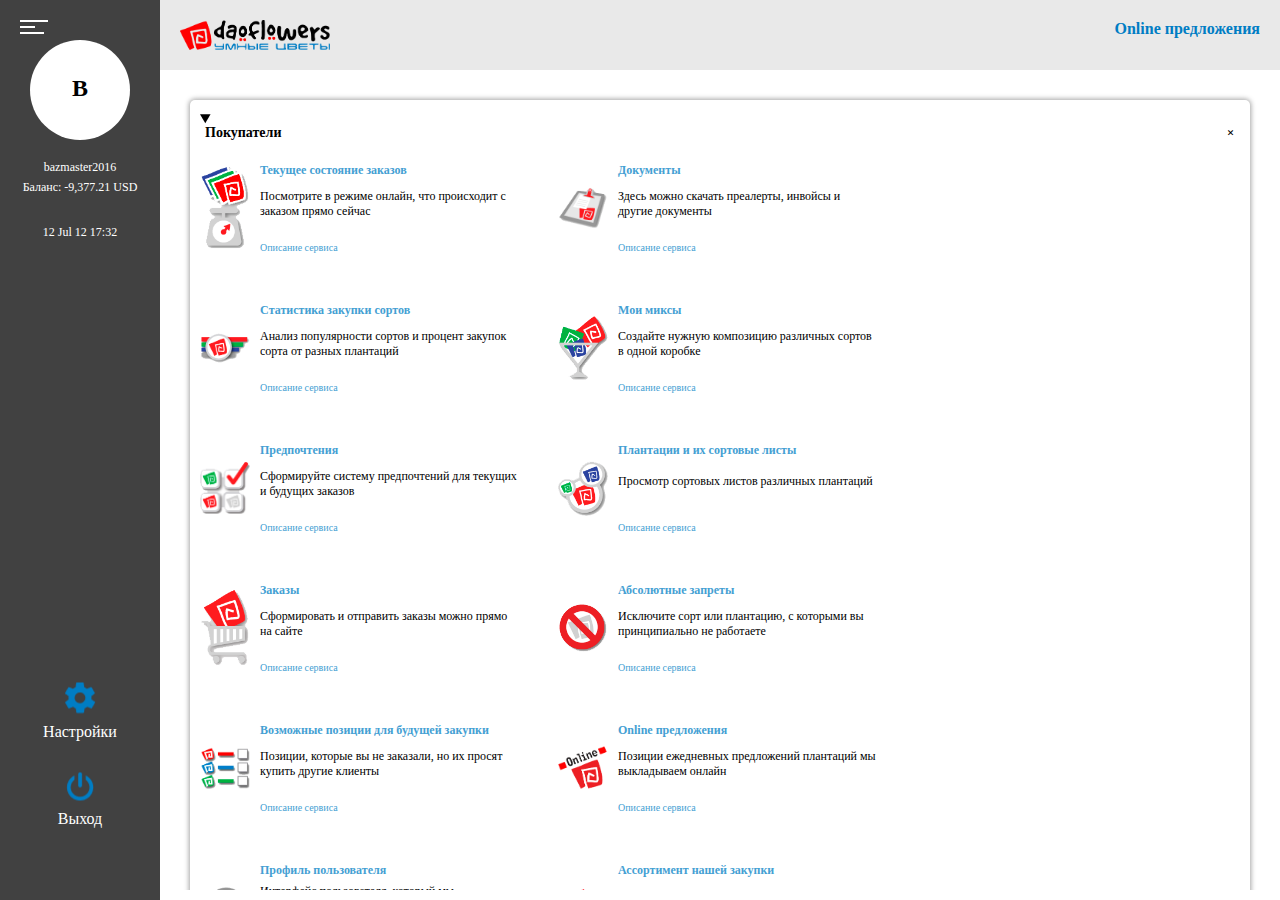
==== index.html @ 0b1f5192 "corected" ====
<!DOCTYPE html>
<html lang="ru">
<head>
   <meta charset="UTF-8">
   <!-- Mobile Specific Metas ======================== -->
   <meta name="viewport" content="width=device-width">
   <meta name="description" content="«DAOFLOWERS» - это лучший профессиональный сервис для клиентов в сфере поставок свежесрезанных цветов из Эквадора и Колумбии. Опт цветов, цветы оптом.">
   <meta name="keywords" content="каталог цветов, цветы оптом, поставщик цветов, цветы из Эквадора, срез из Эквадора, поставщик из Эквадора, срез из Колумбии, цветы из Колумбии,  каталог Эквадорских цветов, оптовые поставки цветов, цветы оптом из Эквадора, цветы оптом из Колумбии, Колумбия, Эквадор, каталог цветов из Эквадора и Колумбии, цветы, опт, каталог, срез, лучшие плантации">
   <title>DAOFLOWERS - оптовые поставки цветов из Эквадора и Колумбии, Кении</title>
   <!-- CSS ========================================== -->
   <link rel="stylesheet" href="css/snap.css"> 
   <link rel="stylesheet" href="css/dashboard.css">
   <link rel="stylesheet" href="css/media_dashboard.css">
     <script src="https://code.jquery.com/jquery-3.4.1.min.js" integrity="sha256-CSXorXvZcTkaix6Yvo6HppcZGetbYMGWSFlBw8HfCJo=" crossorigin="anonymous"></script>
     <script src="js/snap.min.js"></script>
     <script defer src="js/service.js"></script>
</head>
<body>
   <div class="snap-drawers">
		<div class="snap-drawer snap-drawer-left">
			<div class="burger_menu">
				<ul>
					<li><img src="img/icon/logomin.png" alt="i"><a href="index.html">Главная</a></li>
					<li><img src="img/icon/catalog_ico.png" alt="i"><a href="catalog_flower/index.html">Каталог цветов</a></li>
					<li><img src="img/icon/costumerPlant.png" alt="i"><a href="catalog_plant/index.html">Каталог плантаций</a></li>
					<li><img src="img/icon/service_icon.png" alt="i"><a href="#">Сервисы</a></li>
					<li><img src="img/icon/user_card_ico.png" alt="i"><a href="user_info/user_info.html">Наши пользователи</a></li>
					<li><img src="img/icon/info.png" alt="i"><a href="#">FAQ</a></li>
					<li><img src="img/icon/awb.png" alt="i"><a href="#">Новости</a></li>
					<li><img src="img/icon/our_range_of_procurement_ico.png" alt="i"><a href="company/company.html">О компании</a></li>
					<li><img src="img/icon/contact.png" alt="i"><a href="contact/contact.html">Контакты</a></li>
					<div class="lang">
                        <a href="#" class="active_lang">Ru</a>
                        <a href="#">Esp</a>
                        <a href="#">En</a>
                    </div>
				</ul>
			</div>
		</div>
	</div>
   
    <div class="dashboard"  id="content">
        <div class="dashboard_left-user">
            <a href="#" id="open-left"></a>
            <div class="user_icon">
                <div class="user_img">b</div>
            </div>
            <div class="user_info">
                <p class="user_name">bazmaster2016</p>
                <p class="user_balance">Баланс: -9,377.21 USD</p>
                <p class="user_date">12 Jul 12 17:32 </p>
            </div>
            <div class="user_btn">
                <div class="user_btn-settings">
                    <a href="#">
                        <img src="img/sett.png" alt="settings">
                        <p>Настройки</p>
                    </a>
                </div>
                <div class="user_btn-power">
                    <a href="#">
                        <img src="img/power.png" alt="exit">
                        <p>Выход</p>
                    </a>
                </div>
            </div>
        </div>
        <div class="dashboard_header">
            <div class="logo">
                <img src="img/logomobile.png" alt="logo">
            </div>
            <div class="online_tp"><a href="#">Online предложения</a></div>
        </div>
        <div class="dashboard_main">
            <div class="service_costumer">
                <div class="service">

                    <!----============= COSTUMER SERVICE ================================== -->

                    <div class="service_costumer" id="wrapper">
                        <details open>
                            <summary><h3>Покупатели<i>+</i></h3></summary>
                            <div class="service_open">
                                <div class="service_open_item drag" draggable="true">
                                    <div class="item_img">
                                        <img src="img/icon_dao/ordStatus.png" alt="status">
                                    </div>
                                    <div class="desc">
                                        <h5><a href="#">Текущее состояние заказов</a></h5>
                                        <p>Посмотрите в режиме онлайн, что происходит с заказом прямо сейчас</p>
                                        <a class="desc_other" href="#">Описание сервиса</a>
                                    </div>
                                </div>
                                <div class="service_open_item drag" draggable="true">
                                    <div class="item_img">
                                        <img src="img/icon_dao/doc.png" alt="doc">
                                    </div>
                                    <div class="desc">
                                        <h5><a href="#">Документы</a></h5>
                                        <p>Здесь можно скачать преалерты, инвойсы и другие документы</p>
                                        <a class="desc_other" href="#">Описание сервиса</a>
                                    </div>
                                </div>
                                <div class="service_open_item drag" draggable="true">
                                    <div class="item_img">
                                        <img src="img/icon_dao/sortStat.png" alt="doc">
                                    </div>
                                    <div class="desc">
                                        <h5><a href="#">Cтатистика закупки сортов</a></h5>
                                        <p>Анализ популярности сортов и процент закупок сорта от разных плантаций</p>
                                        <a class="desc_other" href="#">Описание сервиса</a>
                                    </div>
                                </div>
                                <div class="service_open_item drag" draggable="true">
                                    <div class="item_img">
                                        <img src="img/icon_dao/mix.png" alt="doc">
                                    </div>
                                    <div class="desc">
                                        <h5><a href="#">Мои миксы</a></h5>
                                        <p>Создайте нужную композицию различных сортов в одной коробке</p>
                                        <a class="desc_other" href="#">Описание сервиса</a>
                                    </div>
                                </div>
                                <div class="service_open_item drag" draggable="true">
                                    <div class="item_img">
                                        <img src="img/icon_dao/costumerPref.png" alt="doc">
                                    </div>
                                    <div class="desc">
                                        <h5><a href="#">Предпочтения</a></h5>
                                        <p>Сформируйте систему предпочтений для текущих и будущих заказов</p>
                                        <a class="desc_other" href="#">Описание сервиса</a>
                                    </div>
                                </div>
                                <div class="service_open_item drag" draggable="true">
                                    <div class="item_img">
                                        <img src="img/icon_dao/costumerPlant.png" alt="doc">
                                    </div>
                                    <div class="desc">
                                        <h5><a href="#">Плантации и их сортовые листы</a></h5>
                                        <p>Просмотр сортовых листов различных плантаций</p>
                                        <a class="desc_other" href="#">Описание сервиса</a>
                                    </div>
                                </div>
                                <div class="service_open_item drag" draggable="true">
                                    <div class="item_img">
                                        <img src="img/icon_dao/costumerOrder.png" alt="doc">
                                    </div>
                                    <div class="desc">
                                        <h5><a href="#">Заказы</a></h5>
                                        <p>Сформировать и отправить заказы можно прямо на сайте</p>
                                        <a class="desc_other" href="#">Описание сервиса</a>
                                    </div>
                                </div>
                                <div class="service_open_item drag" draggable="true">
                                    <div class="item_img">
                                        <img src="img/icon_dao/zapret.png" alt="doc">
                                    </div>
                                    <div class="desc">
                                        <h5><a href="#">Абсолютные запреты</a></h5>
                                        <p>Исключите сорт или плантацию, с которыми вы принципиально не работаете</p>
                                        <a class="desc_other" href="#">Описание сервиса</a>
                                    </div>
                                </div>
                                <div class="service_open_item drag" draggable="true">
                                    <div class="item_img">
                                        <img src="img/icon_dao/possible_pos.png" alt="doc">
                                    </div>
                                    <div class="desc">
                                        <h5><a href="#">Возможные позиции для будущей закупки</a></h5>
                                        <p>Позиции, которые вы не заказали, но их просят купить другие клиенты</p>
                                        <a class="desc_other" href="#">Описание сервиса</a>
                                    </div>
                                </div>
                                <div class="service_open_item drag" draggable="true">
                                    <div class="item_img">
                                        <img src="img/icon_dao/add_orders_ico.png" alt="doc">
                                    </div>
                                    <div class="desc">
                                        <h5><a href="#">Online предложения</a></h5>
                                        <p>Позиции ежедневных предложений плантаций мы выкладываем онлайн</p>
                                        <a class="desc_other" href="#">Описание сервиса</a>
                                    </div>
                                </div>
                                <div class="service_open_item drag" draggable="true">
                                    <div class="item_img">
                                        <img src="img/icon_dao/user_card_ico.png" alt="doc">
                                    </div>
                                    <div class="desc">
                                        <h5><a href="#">Профиль пользователя</a></h5>
                                        <p>Интерфейс пользователя, который мы постарались сделать более понятным и удобным в использовании.</p>
                                        <a class="desc_other" href="#">Описание сервиса</a>
                                    </div>
                                </div>
                                <div class="service_open_item drag" draggable="true">
                                    <div class="item_img">
                                        <img src="img/icon_dao/our_range_of_procurement_ico.png" alt="doc">
                                    </div>
                                    <div class="desc">
                                        <h5><a href="#">Ассортимент нашей закупки</a></h5>
                                        <p>Позиции, которые закупались в течение последних трёх месяцев</p>
                                        <a class="desc_other" href="#">Описание сервиса</a>
                                    </div>
                                </div>
                                <div class="service_open_item drag" draggable="true">
                                    <div class="item_img">
                                        <img src="img/icon_dao/monitorPrise.png" alt="doc">
                                    </div>
                                    <div class="desc">
                                        <h5><a href="#">Монитор цен свободного рынка</a></h5>
                                        <p>Daoflowers разработал для клиентов, чтобы всегда были в курсе текущих рыночных цен.</p>
                                        <a class="desc_other" href="#">Описание сервиса</a>
                                    </div>
                                </div>
                                <div class="service_open_item drag" draggable="true">
                                    <div class="item_img">
                                        <img src="img/icon_dao/matrix.png" alt="doc">
                                    </div>
                                    <div class="desc">
                                        <h5><a href="#">Матрица распаковок</a></h5>
                                        <p>Матрица распаковок</p>
                                        <a class="desc_other" href="#">Описание сервиса</a>
                                    </div>
                                </div>
                                <div class="service_open_item drag" draggable="true">
                                    <div class="item_img">
                                        <img src="img/icon_dao/claims_ico.png" alt="doc">
                                    </div>
                                    <div class="desc">
                                        <h5><a href="#">Рекламации</a></h5>
                                        <p>Перечень рекламаций и фотографии к ним. Создание новых рекламаций.</p>
                                        <a class="desc_other" href="#">Описание сервиса</a>
                                    </div>
                                </div>
                                <div class="service_open_item drag" draggable="true">
                                    <div class="item_img">
                                        <img src="img/icon_dao/btc.png" alt="doc">
                                    </div>
                                    <div class="desc">
                                        <h5><a href="#">Мы принимаем Bitcoin (BTC)</a></h5>
                                        <p>Мы открываем для наших клиентов возможность оплаты криптовалютой.</p>
                                        <a class="desc_other" href="#">Описание сервиса</a>
                                    </div>
                                </div>
                                <div class="service_open_item drag" draggable="true">
                                    <div class="item_img">
                                        <img src="img/icon_dao/box.png" alt="doc">
                                    </div>
                                    <div class="desc">
                                        <h5><a href="#">Розыгрыш коробок</a></h5>
                                        <p>Мы разыгрываем бесплатные коробки среди заказчиков, которые размещают заказы через нашу систему daoflowers.com</p>
                                        <a class="desc_other" href="#">Описание сервиса</a>
                                    </div>
                                </div>
                            </div>
                        </details>
                    </div>

                    <!----============= PLANT SERVICE ===================================== -->

                    <div class="service_plant" id="wrapper">
                        <details>
                            <summary><h3>Плантации<i>+</i></h3></summary>
                            <div class="service_open">
                                <div class="service_open_item drag" draggable="true">
                                    <div class="item_img">
                                        <img src="img/icon_dao/claims_ico.png" alt="doc">
                                    </div>
                                    <div class="desc">
                                        <h5><a href="#">Рекламации</a></h5>
                                        <p>Перечень не возвращенных рекламаций и фотографии к ним</p>
                                        <a class="desc_other" href="#">Описание сервиса</a>
                                    </div>
                                </div>
                                <div class="service_open_item drag" draggable="true">
                                    <div class="item_img">
                                        <img src="img/icon_dao/user_card_ico.png" alt="doc">
                                    </div>
                                    <div class="desc">
                                        <h5><a href="#">Профиль пользователя</a></h5>
                                        <p>Обновите свои контакты.</p>
                                        <a class="desc_other" href="#">Описание сервиса</a>
                                    </div>
                                </div>
                                <div class="service_open_item drag" draggable="true">
                                    <div class="item_img">
                                        <img src="img/icon_dao/add_orders_ico.png" alt="doc">
                                    </div>
                                    <div class="desc">
                                        <h5><a href="#">Online предложения</a></h5>
                                        <p>Online предложения</p>
                                        <a class="desc_other" href="#">Описание сервиса</a>
                                    </div>
                                </div>
                                <div class="service_open_item drag" draggable="true">
                                    <div class="item_img">
                                        <img src="img/icon_dao/bankDetalis.png" alt="doc">
                                    </div>
                                    <div class="desc">
                                        <h5><a href="#">Банковские реквизиты</a></h5>
                                        <p>Данный раздел позволяет проверить корректность банковских реквизитов</p>
                                        <a class="desc_other" href="#">Описание сервиса</a>
                                    </div>
                                </div>
                                <div class="service_open_item drag" draggable="true">
                                    <div class="item_img">
                                        <img src="img/icon_dao/service_icon.png" alt="doc">
                                    </div>
                                    <div class="desc">
                                        <h5><a href="#">Сорта, цены, группы</a></h5>
                                        <p>Сервис позволяет группировать сорта, устанавливать цены на группы сортов, изменять сортовые листы.</p>
                                        <a class="desc_other" href="#">Описание сервиса</a>
                                    </div>
                                </div>
                                <div class="service_open_item drag" draggable="true">
                                    <div class="item_img">
                                        <img src="img/icon_dao/awb.png" alt="doc">
                                    </div>
                                    <div class="desc">
                                        <h5><a href="#">Отчет об отправленных местах по AWB</a></h5>
                                        <p>Под каким фактическим AWB были отправлены ваши коробки</p>
                                        <a class="desc_other" href="#">Описание сервиса</a>
                                    </div>
                                </div>
                                <div class="service_open_item drag" draggable="true">
                                    <div class="item_img">
                                        <img src="img/icon_dao/doc.png" alt="doc">
                                    </div>
                                    <div class="desc">
                                        <h5><a href="#">Координация маркировок и документы</a></h5>
                                        <p>Позволяет быстро увидеть тип документов и cargo agent по маркировке клиента.</p>
                                        <a class="desc_other" href="#">Описание сервиса</a>
                                    </div>
                                </div>
                                <div class="service_open_item drag" draggable="true">
                                    <div class="item_img">
                                        <img src="img/icon_dao/flowers_delivery_photos.png" alt="doc">
                                    </div>
                                    <div class="desc">
                                        <h5><a href="#">Фотографии поставок цветов</a></h5>
                                        <p>Фотографии поставок цветов</p>
                                        <a class="desc_other" href="#">Описание сервиса</a>
                                    </div>
                                </div>
                                <div class="service_open_item drag" draggable="true">
                                    <div class="item_img">
                                        <img src="img/icon_dao/our_range_of_procurement_ico.png" alt="doc">
                                    </div>
                                    <div class="desc">
                                        <h5><a href="#">Ассортимент нашей закупки</a></h5>
                                        <p>Позиции, которые закупались в течение последних трёх месяцев</p>
                                        <a class="desc_other" href="#">Описание сервиса</a>
                                    </div>
                                </div>
                                <div class="service_open_item drag" draggable="true">
                                    <div class="item_img">
                                        <img src="img/icon_dao/btc.png" alt="doc">
                                    </div>
                                    <div class="desc">
                                        <h5><a href="#">Мы принимаем Bitcoin (BTC)</a></h5>
                                        <p>Мы открываем для наших клиентов возможность оплаты криптовалютой.</p>
                                        <a class="desc_other" href="#">Описание сервиса</a>
                                    </div>
                                </div>
                            </div>
                        </details>
                    </div>

                    <!----============= CARGO AGENT SERVICE =============================== -->

                    <div class="service_agent" id="wrapper">
                        <details>
                            <summary><h3>Транспортные агенты<i>+</i></h3></summary>
                            <div class="service_open">
                                <div class="service_open_item drag" draggable="true">
                                    <div class="item_img">
                                        <img src="img/icon_dao/doc.png" alt="doc">
                                    </div>
                                    <div class="desc">
                                        <h5><a href="#">Координация маркировок</a></h5>
                                        <p>Транспортные агенты могут просматривать и распечатывать список маркировок, которые мы координируем для ближайших вылетов.</p>
                                        <a class="desc_other" href="#">Описание сервиса</a>
                                    </div>
                                </div>
                                <div class="service_open_item drag" draggable="true">
                                    <div class="item_img">
                                        <img src="img/icon_dao/our_range_of_procurement_ico.png" alt="doc">
                                    </div>
                                    <div class="desc">
                                        <h5><a href="#">Ассортимент нашей закупки</a></h5>
                                        <p>Можно наглядно просмотреть позиции, которые закупались в течение последних трёх месяцев.</p>
                                        <a class="desc_other" href="#">Описание сервиса</a>
                                    </div>
                                </div>
                                <div class="service_open_item drag" draggable="true">
                                    <div class="item_img">
                                        <img src="img/icon_dao/btc.png" alt="doc">
                                    </div>
                                    <div class="desc">
                                        <h5><a href="#">Мы принимаем Bitcoin (BTC)</a></h5>
                                        <p>Мы открываем для наших клиентов возможность оплаты криптовалютой.</p>
                                        <a class="desc_other" href="#">Описание сервиса</a>
                                    </div>
                                </div>
                            </div>
                        </details>
                    </div>

                    <!----============= TRACK SERVICE ===================================== -->

                    <div class="service_track" id="wrapper">
                        <details>
                            <summary><h3>Траки<i>+</i></h3></summary>
                            <div class="service_open">
                                <div class="service_open_item drag" draggable="true">
                                    <div class="item_img">
                                        <img src="img/icon_dao/doc.png" alt="doc">
                                    </div>
                                    <div class="desc">
                                        <h5><a href="#">Документы</a></h5>
                                        <p>Сервис документы позволяет транспортной компании получить документы в любой момент</p>
                                        <a class="desc_other" href="#">Описание сервиса</a>
                                    </div>
                                </div>
                                <div class="service_open_item drag" draggable="true">
                                    <div class="item_img">
                                        <img src="img/icon_dao/our_range_of_procurement_ico.png" alt="doc">
                                    </div>
                                    <div class="desc">
                                        <h5><a href="#">Ассортимент нашей закупки</a></h5>
                                        <p>Можно наглядно просмотреть позиции, которые закупались в течение последних трёх месяцев.</p>
                                        <a class="desc_other" href="#">Описание сервиса</a>
                                    </div>
                                </div>
                                <div class="service_open_item drag" draggable="true">
                                    <div class="item_img">
                                        <img src="img/icon_dao/btc.png" alt="doc">
                                    </div>
                                    <div class="desc">
                                        <h5><a href="#">Мы принимаем Bitcoin (BTC)</a></h5>
                                        <p>Мы открываем для наших клиентов возможность оплаты криптовалютой.</p>
                                        <a class="desc_other" href="#">Описание сервиса</a>
                                    </div>
                                </div>
                            </div>
                        </details>
                    </div>

                    <!----============= OTHER SERVICE ===================================== -->

                    <div class="service_other" id="wrapper">
                            <details>
                                <summary><h3>Общие<i>+</i></h3></summary>
                                <div class="service_open">
                                    <div class="service_open_item drag" draggable="true">
                                        <div class="item_img">
                                            <img src="img/icon_dao/our_range_of_procurement_ico.png" alt="doc">
                                        </div>
                                        <div class="desc">
                                            <h5><a href="#">Ассортимент нашей закупки</a></h5>
                                            <p>Можно наглядно просмотреть позиции, которые закупались в течение последних трёх месяцев.</p>
                                            <a class="desc_other" href="#">Описание сервиса</a>
                                        </div>
                                    </div>
                                    <div class="service_open_item drag" draggable="true">
                                        <div class="item_img">
                                            <img src="img/icon_dao/btc.png" alt="doc">
                                        </div>
                                        <div class="desc">
                                            <h5><a href="#">Мы принимаем Bitcoin (BTC)</a></h5>
                                            <p>Мы открываем для наших клиентов возможность оплаты криптовалютой.</p>
                                            <a class="desc_other" href="#">Описание сервиса</a>
                                        </div>
                                    </div>
                                </div>
                            </details>
                        </div>
                </div>
            </div>
        </div>
    </div>
</body>
</html>
---- css/snap.css ----
html, body {
  font-family: sans-serif;
  margin: 0;
  padding: 0;
  width: 100%;
  height: 100vh;
  overflow-x: hidden;
}

.snap-content {
  position: absolute;
  top: 0;
  right: 0;
  bottom: 0;
  left: 0;
  width: auto;
  height: auto;
  z-index: 2;
  overflow: auto;
  -webkit-overflow-scrolling: touch;
  -webkit-transform: translate3d(0, 0, 0);
     -moz-transform: translate3d(0, 0, 0);
      -ms-transform: translate3d(0, 0, 0);
       -o-transform: translate3d(0, 0, 0);
          transform: translate3d(0, 0, 0);
}

.snap-drawers {
  position: absolute;
  top: 0;
  right: 0;
  bottom: 0;
  left: 0;
  width: auto;
  height: auto;
}

.snap-drawer {
  position: absolute;
  top: 0;
  right: auto;
  bottom: 0;
  left: auto;
  width: 265px;
  height: auto;
  overflow: auto;
  -webkit-overflow-scrolling: touch;
  -webkit-transition: width 0.3s ease;
     -moz-transition: width 0.3s ease;
      -ms-transition: width 0.3s ease;
       -o-transition: width 0.3s ease;
          transition: width 0.3s ease;
}

.snap-drawer-left {
  left: 0;
  z-index: 1;
}

.snap-drawer-right {
  right: 0;
  z-index: 1;
}

.snapjs-left .snap-drawer-right,
.snapjs-right .snap-drawer-left {
  display: none;
}

.snapjs-expand-left .snap-drawer-left,
.snapjs-expand-right .snap-drawer-right {
  width: 100%;
}
---- css/dashboard.css ----
@charset "UTF-8";
@font-face {
  font-family: verdana;
  /* Гарнитура шрифта */
  src: url(../../fonts/verdana.ttf);
  /* Путь к файлу со шрифтом */ }

@font-face {
  font-family: verdanaBold;
  /* Гарнитура шрифта */
  src: url(../../fonts/verdanab.ttf);
  /* Путь к файлу со шрифтом */ }

::-webkit-scrollbar-button {
  background-image: url("");
  background-repeat: no-repeat;
  width: 5px;
  height: 0px; }

::-webkit-scrollbar-track {
  background-color: #fff; }

::-webkit-scrollbar-thumb {
  -webkit-border-radius: 0px;
  border-radius: 2px;
  background-color: #D6D6D6; }

::-webkit-resizer {
  background-image: url("");
  background-repeat: no-repeat;
  width: 4px;
  height: 0px; }

::-webkit-scrollbar {
  width: 5px; }

* {
  margin: 0;
  bottom: 0;
  box-sizing: border-box;
  font-family: verdana; }

body {
  height: 100vh; }

#content {
  z-index: 2; }

#open-left {
  background-image: url(../img/menu.png);
  background-repeat: no-repeat;
  width: 35px;
  display: block;
  padding-top: 20px;
  margin-left: 20px; }

.snap-drawer {
  background: #414141;
  width: 190px; }

.burger_menu {
  padding-top: 30px; }
  .burger_menu ul {
    list-style: none;
    padding-left: 20px; }
    .burger_menu ul li {
      padding-bottom: 20px; }
      .burger_menu ul li img {
        width: 30px;
        padding-right: 10px;
        margin-bottom: -3px; }
  .burger_menu a {
    text-decoration: none;
    font-family: verdana;
    font-size: 12px;
    color: #fff; }
  .burger_menu .lang {
    padding-top: 30px; }
    .burger_menu .lang a {
      text-decoration: none;
      color: #007DC4;
      margin-right: 10px; }
      .burger_menu .lang a:hover {
        text-decoration: underline; }
  .burger_menu .active_lang {
    text-transform: uppercase;
    text-decoration: underline;
    font-family: verdanaBold; }

.snap-drawers .snap-drawer-left {
  z-index: 0; }

.dashboard {
  position: relative;
  background: #fff;
  display: grid;
  grid-template-columns: 160px  1fr;
  grid-template-rows: 70px calc(100% - 70px);
  grid-template-areas: "lum ht" "lum mc"; }

.dashboard_left-user {
  min-height: 100vh;
  grid-area: lum;
  height: 100%;
  background: #414141;
  color: #fff;
  position: relative;
  padding-top: 20px; }
  .dashboard_left-user .user_menu {
    margin: 20px 0 20px 20px; }
  .dashboard_left-user .user_icon {
    width: 100px;
    height: 100px;
    border-radius: 50%;
    background: #fff;
    text-align: center;
    font-weight: bold;
    color: #000;
    font-size: 24px;
    text-transform: uppercase;
    padding-top: 22%;
    margin: 0 auto;
    margin-bottom: 20px; }
  .dashboard_left-user .user_info {
    text-align: center;
    padding: 0 15px;
    font-size: 12px; }
    .dashboard_left-user .user_info .user_balance {
      margin-top: 5px;
      margin-bottom: 30px; }
    .dashboard_left-user .user_info .user_date {
      font-size: 12px; }
  .dashboard_left-user .user_btn {
    position: absolute;
    bottom: 0;
    left: 50%;
    margin-right: -50%;
    transform: translate(-50%, -50%);
    text-align: center; }
    .dashboard_left-user .user_btn img {
      width: 30px;
      margin-bottom: 5px; }
    .dashboard_left-user .user_btn a {
      text-decoration: none;
      color: #fff; }
      .dashboard_left-user .user_btn a:hover {
        color: #cdcdcd; }
    .dashboard_left-user .user_btn-settings {
      margin-bottom: 30px; }

.dashboard_header {
  grid-area: ht;
  height: 70px;
  background: #E9E9E9;
  display: flex;
  justify-content: space-between;
  align-items: flex-start;
  padding: 20px 20px; }
  .dashboard_header .logo img {
    width: 150px; }
  .dashboard_header .online_tp a {
    text-decoration: none;
    color: #007DC4;
    font-weight: bold; }
    .dashboard_header .online_tp a:hover {
      color: #0068AF; }

.dashboard_main {
  grid-area: mc;
  padding: 30px 30px 0 30px;
  height: calc(100vh - 80px);
  overflow-y: scroll;
  overflow-x: hidden;
  background: #fff; }
  .dashboard_main .item-dragged {
    border: 2px dashed red;
    background: wheat;
    color: black;
    box-shadow: 0 0 10px gray; }
  .dashboard_main .service {
    margin: 0 auto;
    width: 100%;
    box-sizing: border-box;
    font-family: Verdana, Geneva, Arial, Helvetica, sans-serif; }
  .dashboard_main .service summary {
    cursor: pointer;
    text-align: left; }
  .dashboard_main .service summary:hover {
    color: #44a0d3; }
  .dashboard_main .service details summary {
    outline-style: none; }
  .dashboard_main .service summary::-webkit-details-marker {
    display: none; }
  .dashboard_main .service summary h3 {
    font-size: 14px;
    line-height: 0;
    margin: 5px; }
  .dashboard_main .service summary h3 i {
    font-style: normal;
    float: right;
    color: #000; }
  .dashboard_main .service details {
    margin-bottom: 20px;
    border: 0px;
    padding: 10px;
    border-radius: 5px;
    -webkit-box-shadow: 0px 0px 5px 1px #a3a3a3;
    -moz-box-shadow: 0px 0px 5px 1px #a3a3a3;
    box-shadow: 0px 0px 5px 1px #a3a3a3; }
  .dashboard_main .service details[open] i {
    transition: .3s;
    transform: rotate(-45deg); }
  .dashboard_main .service_open {
    display: flex;
    flex-wrap: wrap;
    justify-content: flex-start;
    margin-top: 30px; }
  .dashboard_main .service_open_item {
    box-sizing: border-box;
    width: 318px;
    height: 110px;
    margin-bottom: 30px;
    margin-right: 40px; }
  .dashboard_main .service_open_item a {
    color: #44a0d3;
    text-decoration: none; }
  .dashboard_main .service_open_item a:hover {
    color: blue;
    transition: .5s; }
  .dashboard_main .service_open_item .item_img {
    display: flex;
    align-items: center;
    float: left;
    height: 90px;
    text-align: center;
    margin-right: 10px; }
  .dashboard_main .service_open_item .item_img img {
    width: 50px; }
  .dashboard_main .service_open_item h5 {
    color: blue;
    align-content: flex-start;
    margin: 0;
    font-size: 12px;
    font-weight: 800; }
  .dashboard_main .service_open_item p {
    font-size: 12px;
    margin-bottom: 0;
    margin-top: 0;
    align-items: center;
    display: block;
    width: 100%; }
  .dashboard_main .service_open_item .desc {
    display: flex;
    flex-wrap: wrap;
    height: 90px; }
  .dashboard_main .service_open_item .desc_other {
    display: flex;
    align-items: flex-end;
    font-size: 10px; }

/* Prevent the text contents of draggable elements from being selectable. */
[draggable] {
  -moz-user-select: none;
  -khtml-user-select: none;
  -webkit-user-select: none;
  user-select: none;
  /* Required to make elements draggable in old WebKit */
  -khtml-user-drag: element;
  -webkit-user-drag: element; }

/*# sourceMappingURL=dashboard.css.map */
---- css/media_dashboard.css ----
@media only screen and (max-width: 724px) {
    .dashboard_left-user .user_icon {
        width: 50px;
        height: 50px;
        padding-top: 6%;
    }
    
    .dashboard_left-user .user_info {
        font-size: 12px;
        display: inline-block;
    }
    .dashboard_left-user .user_info .user_balance {
        margin-top: 20px;
    }
    .dashboard_left-user .user_btn {
        font-size: 12px;
    }
    .dashboard {
        grid-template-columns: 120px 1fr;
    }
    
    #open-left {
        margin-bottom: 30px;
    }
}


@media only screen and (max-width: 682px)  {
    .dashboard_main .service_open_item .desc {
        width: 150px;
    }
    .dashboard_main .service_open_item {
        width: 220px;
        margin-right: 5px;
    }
}

@media only screen and (max-width: 650px) {
    .dashboard_main .service_open_item .desc {
        width: 200px;
    }
    
    .dashboard_main .service_open_item {
        width: 260px;
        margin-right: 5px;
    }
    
    .dashboard_main .service_open_item p {
        font-size: 12px;
    }
}

@media only screen and (max-width: 540px) {
    .dashboard_header .logo img {
        width: 100px;
    }
    .dashboard_header .online_tp a {
        font-size: 12px;
    }

}

@media only screen and (max-width: 478px) {

    
    .dashboard_main .service_open_item p {
        display: none;
    }
    
    .dashboard_main .service_open_item .desc_other {
        display: none;
    }

    
    .dashboard_main .service_open_item {
        width: 48%;
        text-align: center;
    }
    
    .dashboard_main .service_open_item .item_img img {
        margin: 0 auto;
    }
    
    .dashboard_main .service_open {
        justify-content: center;
        align-items: center;
        margin-top: 15px;
    }
    
    .dashboard_main .service_open_item .item_img {
        float: none;
        margin-right: 0;
        height: 80px;
    }
    
    .dashboard_main .service_open_item h5 {
        align-items: center;
        width: 100%;
    }
    
    .dashboard_main .service_open_item .desc {
        width: 100%;
        height: 30px;
    }
}


@media only screen and (max-width: 470px) {
    
    .dashboard_left-user .user_icon {
        padding-top: 11%;
        width: 30px;
        height: 30px;
        font-size: 16px;
        padding-top: 6%;
    }
        
    .dashboard {
        grid-template-columns: 80px 1fr;
        grid-template-rows: 50px calc(100% - 50px);
    }
    
    .dashboard_left-user .user_info {
        padding: 5px 10px;
        font-size: 8px;
    }
    
    .dashboard_left-user .user_info .user_date {
        font-size: 8px;
    }
    
    .dashboard_main {
        padding: 20px 10px;
    }
    
    .burger_menu a {
        font-size: 12px;
    }
    
    .dashboard_left-user .user_btn {
        font-size: 10px;
        bottom: -10px;
    }
    
    .snap-drawer {
        background: #414141;
        width: 200px;
    }
}
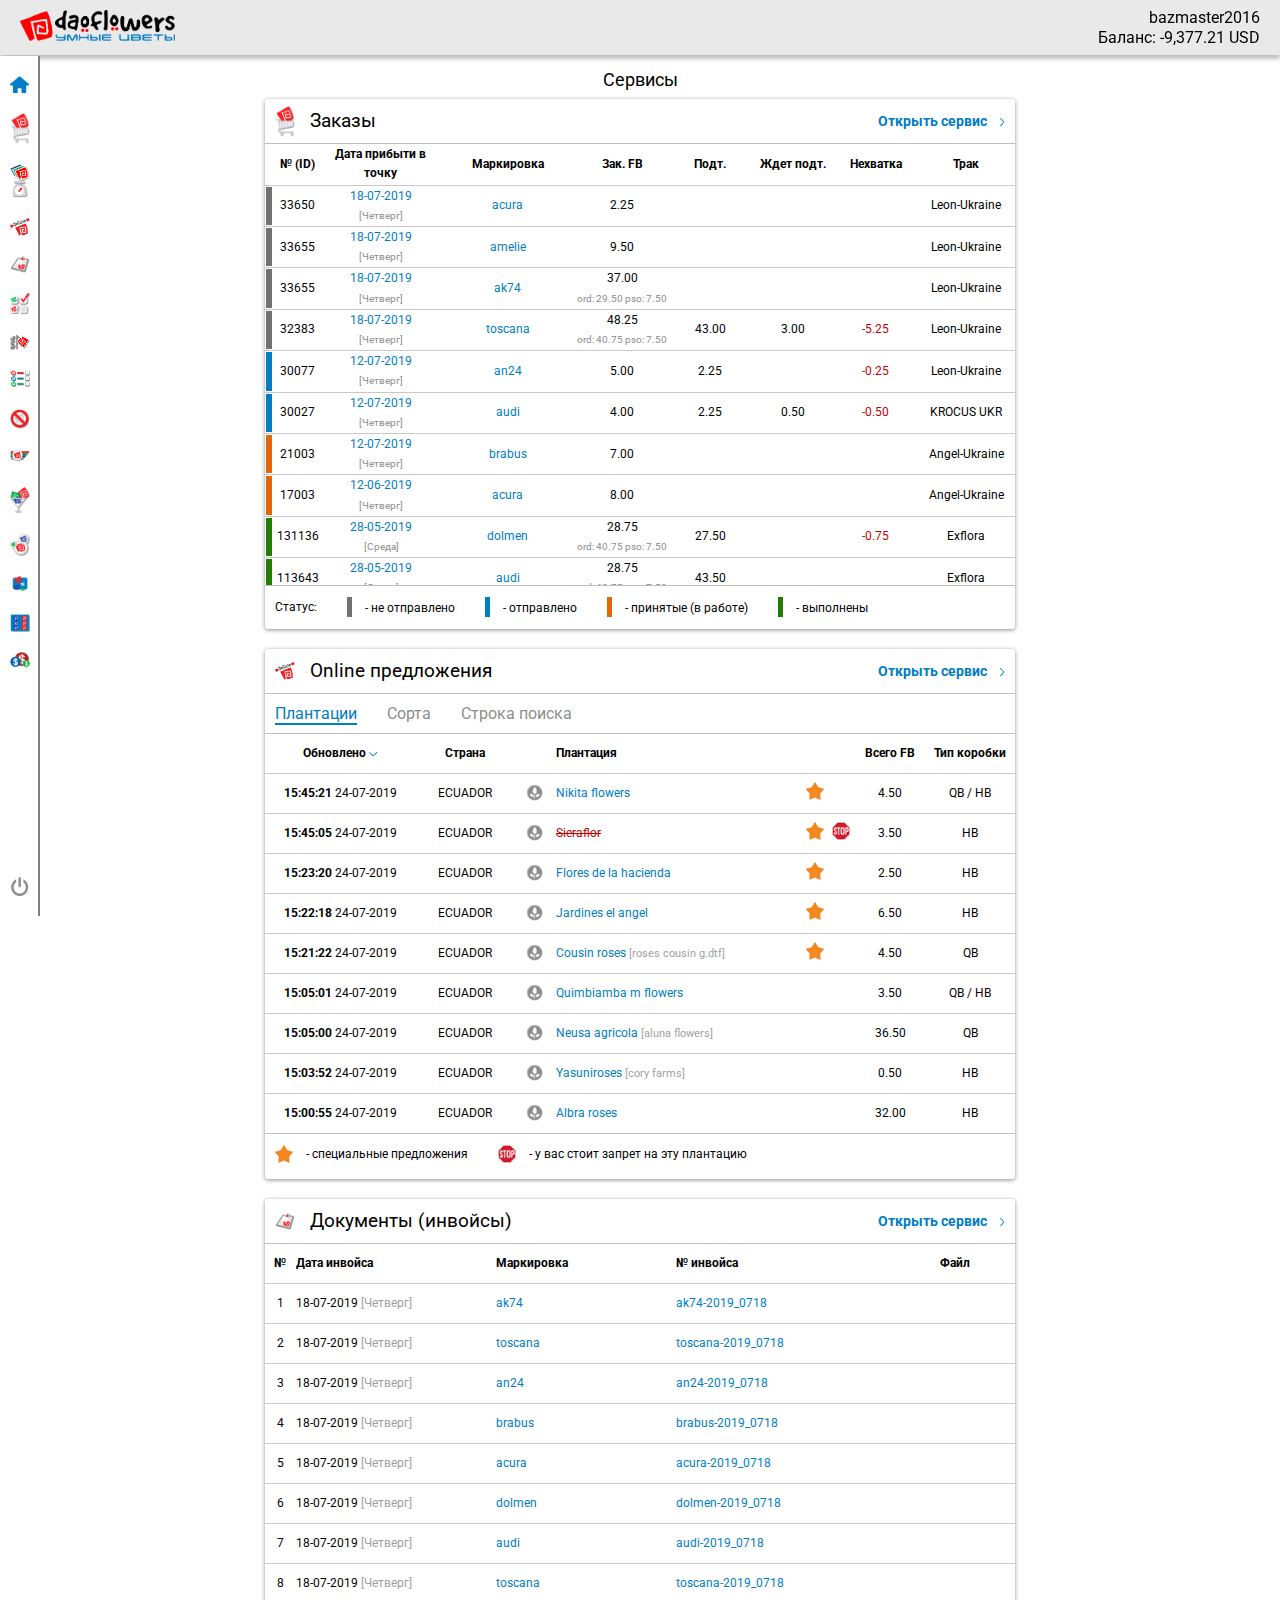
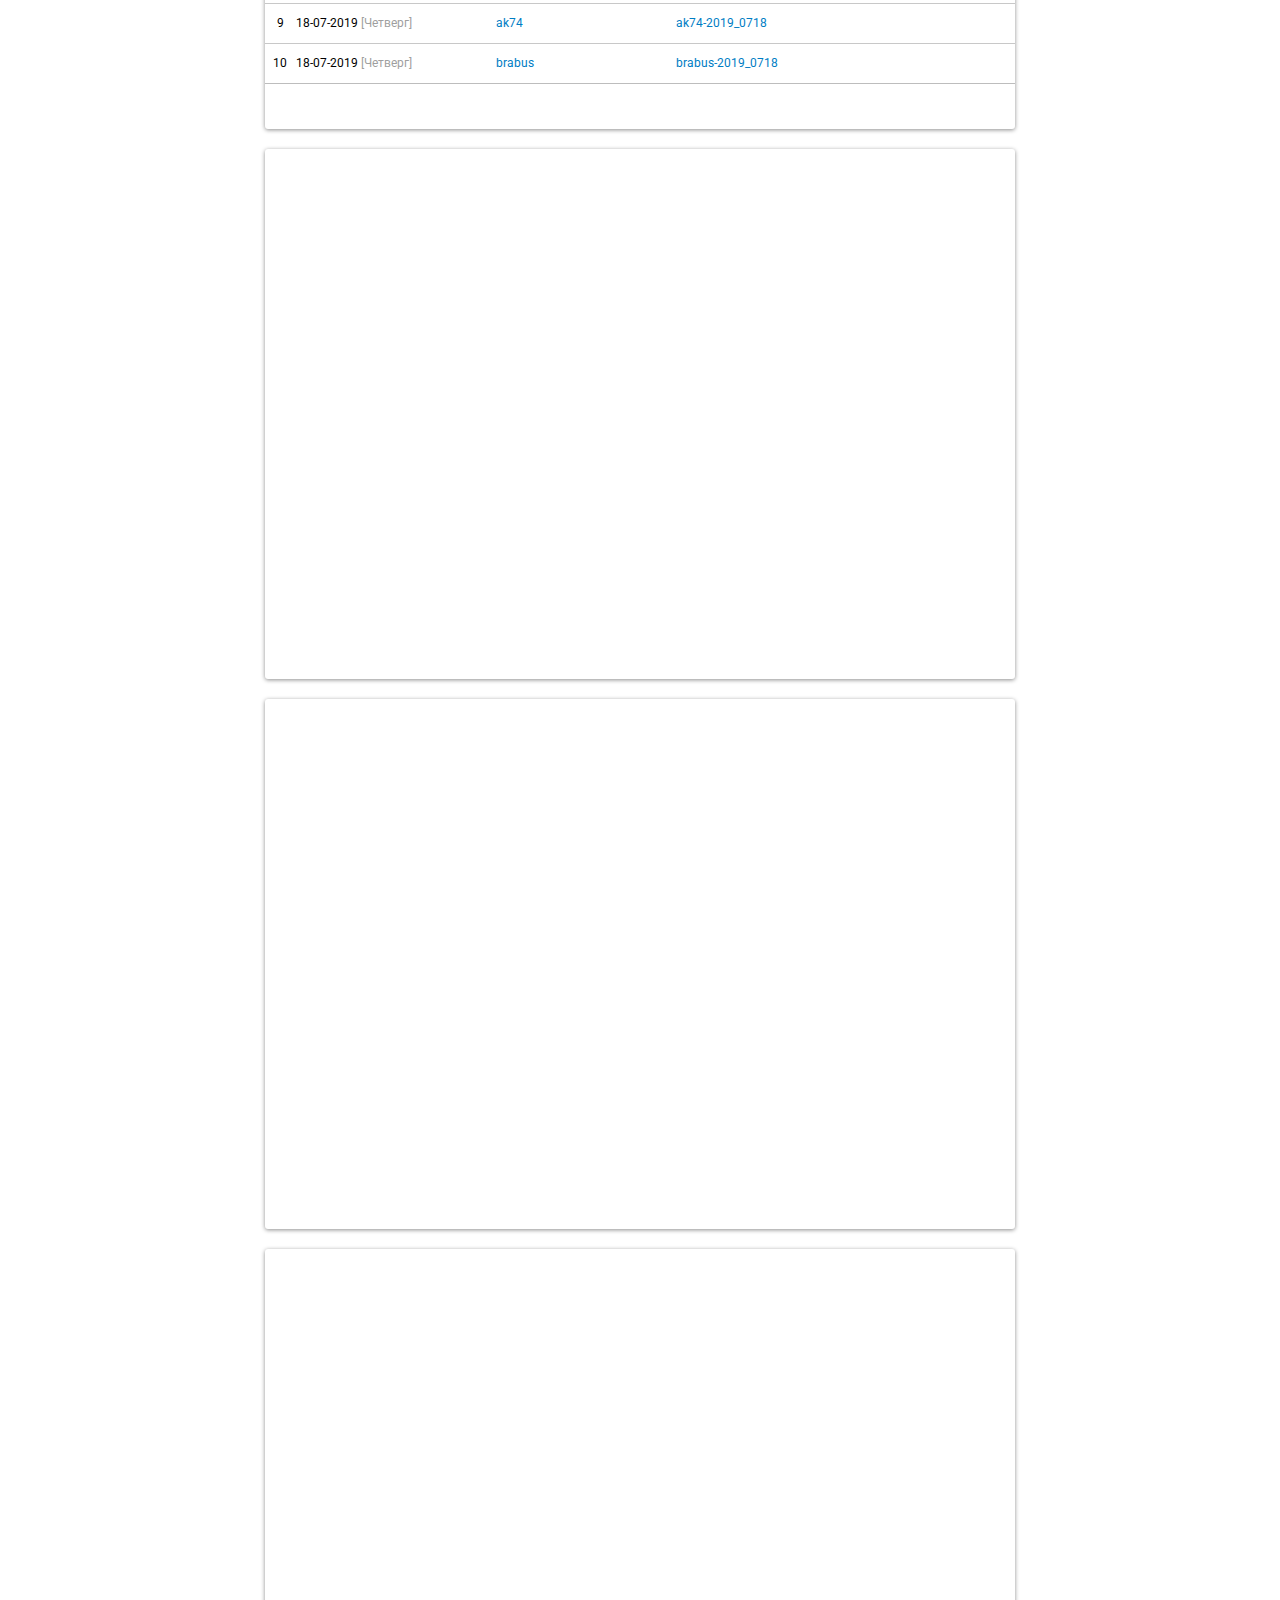
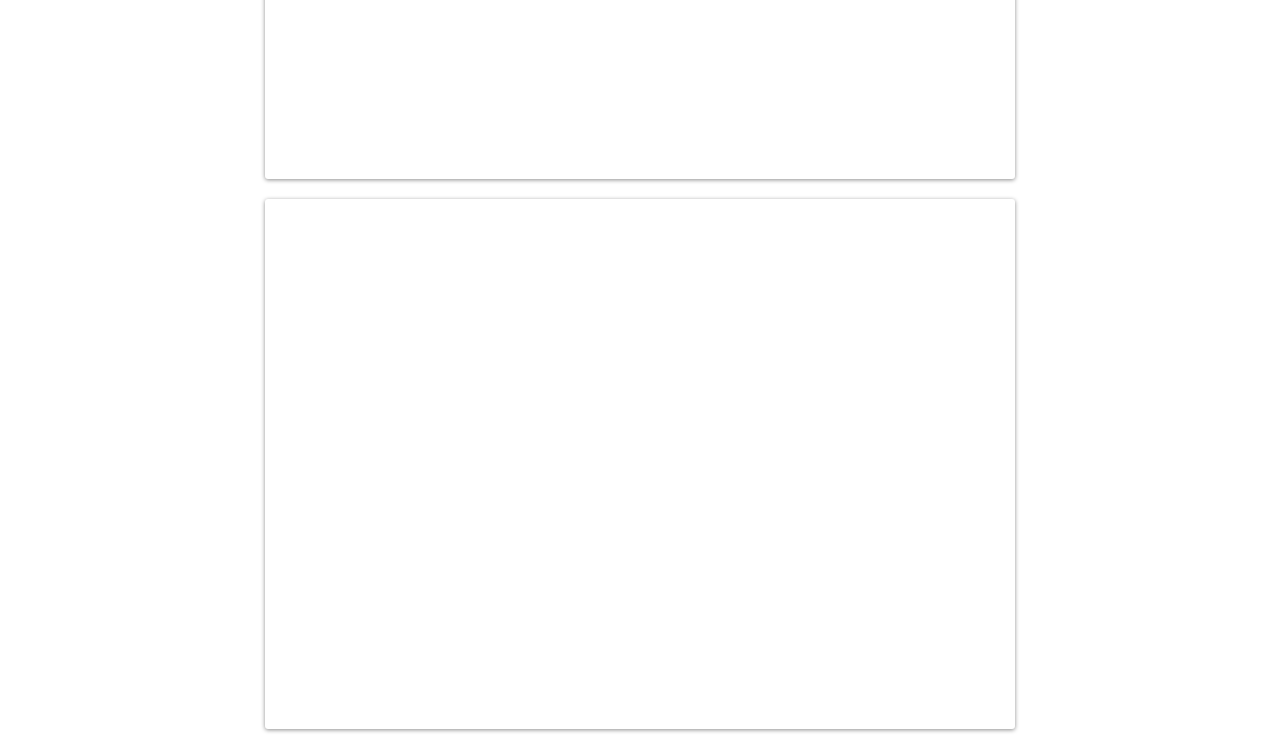
==== commit 5e9482f5: "corected" ====
--- a/index.html
+++ b/index.html
@@ -8,475 +8,639 @@
    <meta name="keywords" content="каталог цветов, цветы оптом, поставщик цветов, цветы из Эквадора, срез из Эквадора, поставщик из Эквадора, срез из Колумбии, цветы из Колумбии,  каталог Эквадорских цветов, оптовые поставки цветов, цветы оптом из Эквадора, цветы оптом из Колумбии, Колумбия, Эквадор, каталог цветов из Эквадора и Колумбии, цветы, опт, каталог, срез, лучшие плантации">
    <title>DAOFLOWERS - оптовые поставки цветов из Эквадора и Колумбии, Кении</title>
    <!-- CSS ========================================== -->
-   <link rel="stylesheet" href="css/snap.css"> 
+   <link href="https://fonts.googleapis.com/css?family=Roboto&display=swap" rel="stylesheet"> 
    <link rel="stylesheet" href="css/dashboard.css">
    <link rel="stylesheet" href="css/media_dashboard.css">
      <script src="https://code.jquery.com/jquery-3.4.1.min.js" integrity="sha256-CSXorXvZcTkaix6Yvo6HppcZGetbYMGWSFlBw8HfCJo=" crossorigin="anonymous"></script>
-     <script src="js/snap.min.js"></script>
      <script defer src="js/service.js"></script>
 </head>
 <body>
-   <div class="snap-drawers">
-		<div class="snap-drawer snap-drawer-left">
-			<div class="burger_menu">
-				<ul>
-					<li><img src="img/icon/logomin.png" alt="i"><a href="index.html">Главная</a></li>
-					<li><img src="img/icon/catalog_ico.png" alt="i"><a href="catalog_flower/index.html">Каталог цветов</a></li>
-					<li><img src="img/icon/costumerPlant.png" alt="i"><a href="catalog_plant/index.html">Каталог плантаций</a></li>
-					<li><img src="img/icon/service_icon.png" alt="i"><a href="#">Сервисы</a></li>
-					<li><img src="img/icon/user_card_ico.png" alt="i"><a href="user_info/user_info.html">Наши пользователи</a></li>
-					<li><img src="img/icon/info.png" alt="i"><a href="#">FAQ</a></li>
-					<li><img src="img/icon/awb.png" alt="i"><a href="#">Новости</a></li>
-					<li><img src="img/icon/our_range_of_procurement_ico.png" alt="i"><a href="company/company.html">О компании</a></li>
-					<li><img src="img/icon/contact.png" alt="i"><a href="contact/contact.html">Контакты</a></li>
-					<div class="lang">
-                        <a href="#" class="active_lang">Ru</a>
-                        <a href="#">Esp</a>
-                        <a href="#">En</a>
-                    </div>
-				</ul>
-			</div>
-		</div>
-	</div>
-   
-    <div class="dashboard"  id="content">
-        <div class="dashboard_left-user">
-            <a href="#" id="open-left"></a>
-            <div class="user_icon">
-                <div class="user_img">b</div>
-            </div>
-            <div class="user_info">
-                <p class="user_name">bazmaster2016</p>
-                <p class="user_balance">Баланс: -9,377.21 USD</p>
-                <p class="user_date">12 Jul 12 17:32 </p>
-            </div>
-            <div class="user_btn">
-                <div class="user_btn-settings">
-                    <a href="#">
-                        <img src="img/sett.png" alt="settings">
-                        <p>Настройки</p>
-                    </a>
-                </div>
-                <div class="user_btn-power">
-                    <a href="#">
-                        <img src="img/power.png" alt="exit">
-                        <p>Выход</p>
-                    </a>
-                </div>
-            </div>
-        </div>
-        <div class="dashboard_header">
-            <div class="logo">
-                <img src="img/logomobile.png" alt="logo">
-            </div>
-            <div class="online_tp"><a href="#">Online предложения</a></div>
-        </div>
-        <div class="dashboard_main">
-            <div class="service_costumer">
-                <div class="service">
+   <div class="area">
+         <!---HEADER --->
+          <div class="header">
+              <div class="logo">
+                  <img src="img/logomobile.png" alt="logo">
+              </div>
+              <div class="user">
+                  <ul>
+                      <li>bazmaster2016</li>
+                      <li>Баланс: -9,377.21 USD</li>
+                  </ul>
+              </div>
+          </div>
+          <!---MAIN COMTENT --->
+          <div class="service">
+             <h2>Сервисы</h2>
+              <div class="table_service">
+                  <div class="service_title">
+                      <div class="service_title-logo">
+                          <img src="img/icon/costumerOrder.png" alt="i">
+                          <h3>Заказы</h3>
+                      </div>
+                      <div class="service_title-link">
+                          <a href="#">
+                              Открыть сервис
+                              <img src="img/icon/arrowRight.png" alt="i">
+                          </a>
+                      </div>
+                  </div>
+                  <table class="order_table">
+                        <thead>
+                            <tr>
+                                <th class="status"></th>
+                                <th class="number">№ (ID)</th>
+                                <th class="date">Дата прибыти в точку</th>
+                                <th class="mark">Маркировка</th>
+                                <th class="fbord">Зак. FB</th>
+                                <th class="fbconf">Подт.</th>
+                                <th class="fbwait">Ждет подт.</th>
+                                <th class="fbnon">Нехватка </th>
+                                <th class="track">Трак</th>
+                            </tr>
+                        </thead>
+                        <tbody>
+                            <tr>
+                                <td class="status"><div class="not_sent"></div></td>
+                                <td class="number">33650</td>
+                                <td class="date_row">18-07-2019 <span class="dscr_row">[Четверг]</span></td>
+                                <td class="mark_row"><a href="#">acura</a></td>
+                                <td class="fbord">2.25</td>
+                                <td class="fbconf"></td>
+                                <td class="fbwait"></td>
+                                <td class="fbnon_row"></td>
+                                <td class="track">Leon-Ukraine</td>
+                            </tr>
+                            <tr>
+                                <td class="status"><div class="not_sent"></div></td>
+                                <td class="number">33655</td>
+                                <td class="date_row">18-07-2019 <span class="dscr_row">[Четверг]</span></td>
+                                <td class="mark_row"><a href="#">amelie</a></td>
+                                <td class="fbord">9.50</td>
+                                <td class="fbconf"></td>
+                                <td class="fbwait"></td>
+                                <td class="fbnon_row"></td>
+                                <td class="track">Leon-Ukraine</td>
+                            </tr>
+                            <tr>
+                                <td class="status"><div class="not_sent"></div></td>
+                                <td class="number">33655</td>
+                                <td class="date_row">18-07-2019 <span class="dscr_row">[Четверг]</span></td>
+                                <td class="mark_row"><a href="#">ak74</a></td>
+                                <td class="fbord">37.00 <span class="dscr_row">ord: 29.50 pso: 7.50</span></td>
+                                <td class="fbconf"></td>
+                                <td class="fbwait"></td>
+                                <td class="fbnon_row"></td>
+                                <td class="track">Leon-Ukraine</td>
+                            </tr>
+                            <tr>
+                                <td class="status"><div class="not_sent"></div></td>
+                                <td class="number">32383</td>
+                                <td class="date_row">18-07-2019 <span class="dscr_row">[Четверг]</span></td>
+                                <td class="mark_row"><a href="#">toscana</a></td>
+                                <td class="fbord">48.25 <span class="dscr_row">ord: 40.75 pso: 7.50</span></td>
+                                <td class="fbconf">43.00</td>
+                                <td class="fbwait">3.00</td>
+                                <td class="fbnon_row">-5.25</td>
+                                <td class="track">Leon-Ukraine</td>
+                            </tr>
+                            <tr>
+                                <td class="status"><div class="sent"></div></td>
+                                <td class="number">30077</td>
+                                <td class="date_row">12-07-2019 <span class="dscr_row">[Четверг]</span></td>
+                                <td class="mark_row"><a href="#">an24</a></td>
+                                <td class="fbord">5.00</td>
+                                <td class="fbconf">2.25</td>
+                                <td class="fbwait"></td>
+                                <td class="fbnon_row">-0.25</td>
+                                <td class="track">Leon-Ukraine</td>
+                            </tr>
+                            <tr>
+                                <td class="status"><div class="sent"></div></td>
+                                <td class="number">30027</td>
+                                <td class="date_row">12-07-2019 <span class="dscr_row">[Четверг]</span></td>
+                                <td class="mark_row"><a href="#">audi</a></td>
+                                <td class="fbord">4.00</td>
+                                <td class="fbconf">2.25</td>
+                                <td class="fbwait">0.50</td>
+                                <td class="fbnon_row">-0.50</td>
+                                <td class="track">KROCUS UKR</td>
+                            </tr>
+                            <tr>
+                                <td class="status"><div class="accepted"></div></td>
+                                <td class="number">21003</td>
+                                <td class="date_row">12-07-2019 <span class="dscr_row">[Четверг]</span></td>
+                                <td class="mark_row"><a href="#">brabus</a></td>
+                                <td class="fbord">7.00</td>
+                                <td class="fbconf"></td>
+                                <td class="fbwait"></td>
+                                <td class="fbnon_row"></td>
+                                <td class="track">Angel-Ukraine</td>
+                            </tr>
+                            <tr>
+                                <td class="status"><div class="accepted"></div></td>
+                                <td class="number">17003</td>
+                                <td class="date_row">12-06-2019 <span class="dscr_row">[Четверг]</span></td>
+                                <td class="mark_row"><a href="#">acura</a></td>
+                                <td class="fbord">8.00</td>
+                                <td class="fbconf"></td>
+                                <td class="fbwait"></td>
+                                <td class="fbnon_row"></td>
+                                <td class="track">Angel-Ukraine</td>
+                            </tr>
+                            <tr>
+                                <td class="status"><div class="done"></div></td>
+                                <td class="number">131136</td>
+                                <td class="date_row">28-05-2019 <span class="dscr_row">[Среда]</span></td>
+                                <td class="mark_row"><a href="#">dolmen</a></td>
+                                <td class="fbord">28.75 <span class="dscr_row">ord: 40.75 pso: 7.50</span></td>
+                                <td class="fbconf">27.50</td>
+                                <td class="fbwait"></td>
+                                <td class="fbnon_row">-0.75</td>
+                                <td class="track">Exflora</td>
+                            </tr>
+                            <tr>
+                                <td class="status"><div class="done"></div></td>
+                                <td class="number">113643</td>
+                                <td class="date_row">28-05-2019 <span class="dscr_row">[Среда]</span></td>
+                                <td class="mark_row"><a href="#">audi</a></td>
+                                <td class="fbord">28.75 <span class="dscr_row">ord: 40.75 pso: 7.50</span></td>
+                                <td class="fbconf">43.50</td>
+                                <td class="fbwait"></td>
+                                <td class="fbnon_row"></td>
+                                <td class="track">Exflora</td>
+                            </tr>
+                            <tr>
+                                <td class="status"><div class="done"></div></td>
+                                <td class="number">110796</td>
+                                <td class="date_row">28-05-2019 <span class="dscr_row">[Среда]</span></td>
+                                <td class="mark_row"><a href="#">toscana</a></td>
+                                <td class="fbord">28.75 <span class="dscr_row">ord: 40.75 pso: 7.50</span></td>
+                                <td class="fbconf">2.50</td>
+                                <td class="fbwait"></td>
+                                <td class="fbnon_row">-0.75</td>
+                                <td class="track">Orion Ukraine</td>
+                            </tr>
+                      </tbody>
+                  </table>
+                  <div class="note">
+                      <div>Статус:</div>
+                      <div><img src="img/icon/not_send.png" alt="color"> - не отправлено</div>
+                      <div><img src="img/icon/send.png" alt="color"> - отправлено</div>
+                      <div><img src="img/icon/accepted.png" alt="color"> - принятые (в работе)</div>
+                      <div><img src="img/icon/done.png" alt="color"> - выполнены</div>
+                  </div>
+              </div>
+              
+              <div class="table_service">
+                  <div class="service_title">
+                      <div class="service_title-logo">
+                          <img src="img/icon/add_orders_ico.png" alt="i">
+                          <h3>Online предложения</h3>
+                      </div>
+                      <div class="service_title-link">
+                          <a href="#">
+                              Открыть сервис
+                              <img src="img/icon/arrowRight.png" alt="i">
+                          </a>
+                      </div>
+                  </div>
+                  <div class="service_subtitle">
+                      <a href="#"><span class="active">Плантации</span></a>
+                      <a href="#">Сорта</a>
+                      <a href="#">Строка поиска</a>
+                  </div>
+                  <table class="online_table">
+                        <thead>
+                            <tr>
+                                <th class="update">Обновлено <img src="img/icon/arrow_down.png" alt="i"></th>
+                                <th class="country">Страна </th>
+                                <th class="cart_plant"></th>
+                                <th class="plant">Плантация</th>
+                                <th class="status_plant"></th>
+                                <th class="fb">Всего FB </th>
+                                <th class="type_box">Тип коробки </th>
+                            </tr>
+                        </thead>
+                        <tbody>
+                            <tr>
+                                <td class="update"><span class="time">15:45:21</span> 24-07-2019</td>
+                                <td class="country">ECUADOR</td>
+                                <td class="cart_plant"><a href="#"><img src="img/icon/cart_plant.png" alt="i"></a></td>
+                                <td class="plant"><a href="#">Nikita flowers</a></td>
+                                <td class="status_plant"><img src="img/icon/star.png"></td>
+                                <td class="fb">4.50</td>
+                                <td class="type_box">QB / HB</td>
+                            </tr>
+                            <tr>
+                                <td class="update"><span class="time">15:45:05</span> 24-07-2019</td>
+                                <td class="country">ECUADOR</td>
+                                <td class="cart_plant"><a href="#"><img src="img/icon/cart_plant.png" alt="i"></a></td>
+                                <td class="plant"><a href="#"><span class="stop_plant">Sieraflor</span></a></td>
+                                <td class="status_plant">
+                                    <img src="img/icon/star.png">
+                                    <img src="img/icon/stop.png">
+                                </td>
+                                <td class="fb">3.50</td>
+                                <td class="type_box">HB</td>
+                            </tr>
+                            <tr>
+                                <td class="update"><span class="time">15:23:20</span> 24-07-2019</td>
+                                <td class="country">ECUADOR</td>
+                                <td class="cart_plant"><a href="#"><img src="img/icon/cart_plant.png" alt="i"></a></td>
+                                <td class="plant"><a href="#">Flores de la hacienda</a></td>
+                                <td class="status_plant"><img src="img/icon/star.png"></td>
+                                <td class="fb">2.50</td>
+                                <td class="type_box">HB</td>
+                            </tr>
+                            <tr>
+                                <td class="update"><span class="time">15:22:18</span> 24-07-2019</td>
+                                <td class="country">ECUADOR</td>
+                                <td class="cart_plant"><a href="#"><img src="img/icon/cart_plant.png" alt="i"></a></td>
+                                <td class="plant"><a href="#">Jardines el angel</a></td>
+                                <td class="status_plant"><img src="img/icon/star.png"></td>
+                                <td class="fb">6.50</td>
+                                <td class="type_box">HB</td>
+                            </tr>
+                            <tr>
+                                <td class="update"><span class="time">15:21:22</span> 24-07-2019</td>
+                                <td class="country">ECUADOR</td>
+                                <td class="cart_plant"><a href="#"><img src="img/icon/cart_plant.png" alt="i"></a></td>
+                                <td class="plant"><a href="#">Cousin roses <span class="dscr_plant">[roses cousin g.dtf]</span></a></td>
+                                <td class="status_plant"><img src="img/icon/star.png"></td>
+                                <td class="fb">4.50</td>
+                                <td class="type_box">QB</td>
+                            </tr>
+                            <tr>
+                                <td class="update"><span class="time">15:05:01</span> 24-07-2019</td>
+                                <td class="country">ECUADOR</td>
+                                <td class="cart_plant"><a href="#"><img src="img/icon/cart_plant.png" alt="i"></a></td>
+                                <td class="plant"><a href="#">Quimbiamba m flowers</a></td>
+                                <td class="status_plant"></td>
+                                <td class="fb">3.50</td>
+                                <td class="type_box">QB / HB</td>
+                            </tr>
+                            <tr>
+                                <td class="update"><span class="time">15:05:00</span> 24-07-2019</td>
+                                <td class="country">ECUADOR</td>
+                                <td class="cart_plant"><a href="#"><img src="img/icon/cart_plant.png" alt="i"></a></td>
+                                <td class="plant"><a href="#">Neusa agricola <span class="dscr_plant">[aluna flowers]</span></a></td>
+                                <td class="status_plant"></td>
+                                <td class="fb">36.50</td>
+                                <td class="type_box">QB</td>
+                            </tr>
+                            <tr>
+                                <td class="update"><span class="time">15:03:52</span> 24-07-2019</td>
+                                <td class="country">ECUADOR</td>
+                                <td class="cart_plant"><a href="#"><img src="img/icon/cart_plant.png" alt="i"></a></td>
+                                <td class="plant"><a href="#">Yasuniroses <span class="dscr_plant">[cory farms]</span></a></td>
+                                <td class="status_plant"></td>
+                                <td class="fb">0.50</td>
+                                <td class="type_box">HB</td>
+                            </tr>
+                            <tr>
+                                <td class="update"><span class="time">15:00:55</span> 24-07-2019</td>
+                                <td class="country">ECUADOR</td>
+                                <td class="cart_plant"><a href="#"><img src="img/icon/cart_plant.png" alt="i"></a></td>
+                                <td class="plant"><a href="#">Albra roses</a></td>
+                                <td class="status_plant"></td>
+                                <td class="fb">32.00</td>
+                                <td class="type_box">HB</td>
+                            </tr>
+                        </tbody>
+                  </table>
+                  <div class="note">
+                      <div><img src="img/icon/star.png" alt="status"> - cпециальные предложения</div>
+                      <div><img src="img/icon/stop.png" alt="status"> - у вас стоит запрет на эту плантацию</div>
+                  </div>
+              </div>
+              <div class="table_service">
+                  <div class="service_title">
+                      <div class="service_title-logo">
+                          <img src="img/icon/doc.png" alt="i">
+                          <h3>Документы (инвойсы)</h3>
+                      </div>
+                      <div class="service_title-link">
+                          <a href="#">
+                              Открыть сервис
+                              <img src="img/icon/arrowRight.png" alt="i">
+                          </a>
+                      </div>
+                  </div>
+                  <table class="doc_table">
+                        <thead>
+                            <tr>
+                                <th class="number_count">№</th>
+                                <th class="date_invoice">Дата инвойса  </th>
+                                <th class="mark">Маркировка</th>
+                                <th class="number_invoice">№ инвойса </th>
+                                <th class="file">Файл</th>
+                            </tr>
+                        </thead>
+                        <tbody>
+                            <tr>
+                                <td class="number_count">1</td>
+                                <td class="date_invoice">18-07-2019 <span class="dscr"> [Четверг]</span></td>
+                                <td class="mark"><a href="#">ak74</a></td>
+                                <td class="number_invoice"><a href="#">ak74-2019_0718</a></td>
+                                <td class="file"></td>
+                            </tr>
+                            <tr>
+                                <td class="number_count">2</td>
+                                <td class="date_invoice">18-07-2019 <span class="dscr"> [Четверг]</span></td>
+                                <td class="mark"><a href="#">toscana</a></td>
+                                <td class="number_invoice"><a href="#">toscana-2019_0718</a></td>
+                                <td class="file"></td>
+                            </tr>
+                            <tr>
+                                <td class="number_count">3</td>
+                                <td class="date_invoice">18-07-2019 <span class="dscr"> [Четверг]</span></td>
+                                <td class="mark"><a href="#">an24</a></td>
+                                <td class="number_invoice"><a href="#">an24-2019_0718</a></td>
+                                <td class="file"></td>
+                            </tr>
+                            <tr>
+                                <td class="number_count">4</td>
+                                <td class="date_invoice">18-07-2019 <span class="dscr"> [Четверг]</span></td>
+                                <td class="mark"><a href="#">brabus</a></td>
+                                <td class="number_invoice"><a href="#">brabus-2019_0718</a></td>
+                                <td class="file"></td>
+                            </tr>
+                            <tr>
+                                <td class="number_count">5</td>
+                                <td class="date_invoice">18-07-2019 <span class="dscr"> [Четверг]</span></td>
+                                <td class="mark"><a href="#">acura</a></td>
+                                <td class="number_invoice"><a href="#">acura-2019_0718</a></td>
+                                <td class="file"></td>
+                            </tr>
+                            <tr>
+                                <td class="number_count">6</td>
+                                <td class="date_invoice">18-07-2019 <span class="dscr"> [Четверг]</span></td>
+                                <td class="mark"><a href="#">dolmen</a></td>
+                                <td class="number_invoice"><a href="#">dolmen-2019_0718</a></td>
+                                <td class="file"></td>
+                            </tr>
+                            <tr>
+                                <td class="number_count">7</td>
+                                <td class="date_invoice">18-07-2019 <span class="dscr"> [Четверг]</span></td>
+                                <td class="mark"><a href="#">audi</a></td>
+                                <td class="number_invoice"><a href="#">audi-2019_0718</a></td>
+                                <td class="file"></td>
+                            </tr>
+                            <tr>
+                                <td class="number_count">8</td>
+                                <td class="date_invoice">18-07-2019 <span class="dscr"> [Четверг]</span></td>
+                                <td class="mark"><a href="#">toscana</a></td>
+                                <td class="number_invoice"><a href="#">toscana-2019_0718</a></td>
+                                <td class="file"></td>
+                            </tr>
+                            <tr>
+                                <td class="number_count">9</td>
+                                <td class="date_invoice">18-07-2019 <span class="dscr"> [Четверг]</span></td>
+                                <td class="mark"><a href="#">ak74</a></td>
+                                <td class="number_invoice"><a href="#">ak74-2019_0718</a></td>
+                                <td class="file"></td>
+                            </tr>
+                            <tr>
+                                <td class="number_count">10</td>
+                                <td class="date_invoice">18-07-2019 <span class="dscr"> [Четверг]</span></td>
+                                <td class="mark"><a href="#">brabus</a></td>
+                                <td class="number_invoice"><a href="#">brabus-2019_0718</a></td>
+                                <td class="file"></td>
+                            </tr>
+                            <tr>
+                                <td class="number_count">11</td>
+                                <td class="date_invoice">18-07-2019 <span class="dscr"> [Четверг]</span></td>
+                                <td class="mark"><a href="#">ak74</a></td>
+                                <td class="number_invoice"><a href="#">ak74-2019_0718</a></td>
+                                <td class="file"></td>
+                            </tr>
+                            <tr>
+                                <td class="number_count">1</td>
+                                <td class="date_invoice">18-07-2019 <span class="dscr"> [Четверг]</span></td>
+                                <td class="mark"><a href="#">ak74</a></td>
+                                <td class="number_invoice"><a href="#">ak74-2019_0718</a></td>
+                                <td class="file"></td>
+                            </tr>
+                            <tr>
+                                <td class="number_count">12</td>
+                                <td class="date_invoice">18-07-2019 <span class="dscr"> [Четверг]</span></td>
+                                <td class="mark"><a href="#">ak74</a></td>
+                                <td class="number_invoice"><a href="#">ak74-2019_0718</a></td>
+                                <td class="file"></td>
+                            </tr>
+                            <tr>
+                                <td class="number_count">13</td>
+                                <td class="date_invoice">18-07-2019 <span class="dscr"> [Четверг]</span></td>
+                                <td class="mark"><a href="#">ak74</a></td>
+                                <td class="number_invoice"><a href="#">ak74-2019_0718</a></td>
+                                <td class="file"></td>
+                            </tr>
+                            <tr>
+                                <td class="number_count">14</td>
+                                <td class="date_invoice">18-07-2019 <span class="dscr"> [Четверг]</span></td>
+                                <td class="mark"><a href="#">ak74</a></td>
+                                <td class="number_invoice"><a href="#">ak74-2019_0718</a></td>
+                                <td class="file"></td>
+                            </tr>
+                            <tr>
+                                <td class="number_count">15</td>
+                                <td class="date_invoice">18-07-2019 <span class="dscr"> [Четверг]</span></td>
+                                <td class="mark"><a href="#">ak74</a></td>
+                                <td class="number_invoice"><a href="#">ak74-2019_0718</a></td>
+                                <td class="file"></td>
+                            </tr>
+                            <tr>
+                                <td class="number_count">16</td>
+                                <td class="date_invoice">18-07-2019 <span class="dscr"> [Четверг]</span></td>
+                                <td class="mark"><a href="#">ak74</a></td>
+                                <td class="number_invoice"><a href="#">ak74-2019_0718</a></td>
+                                <td class="file"></td>
+                            </tr>
+                            <tr>
+                                <td class="number_count">17</td>
+                                <td class="date_invoice">18-07-2019 <span class="dscr"> [Четверг]</span></td>
+                                <td class="mark"><a href="#">ak74</a></td>
+                                <td class="number_invoice"><a href="#">ak74-2019_0718</a></td>
+                                <td class="file"></td>
+                            </tr>
+                            <tr>
+                                <td class="number_count">18</td>
+                                <td class="date_invoice">18-07-2019 <span class="dscr"> [Четверг]</span></td>
+                                <td class="mark"><a href="#">ak74</a></td>
+                                <td class="number_invoice"><a href="#">ak74-2019_0718</a></td>
+                                <td class="file"></td>
+                            </tr>
+                        </tbody>
+                  </table>
+              </div>
+              <div class="table_service">
+    
+              </div>
+              <div class="table_service">
+    
+              </div>
+              <div class="table_service">
+    
+              </div>
+              <div class="table_service">
+    
+              </div>
+          </div>
+           </div>
+           <nav class="main-menu">
+            <ul>
+              <!---MENU --->
+              <li>
+                    <a href="#">
+                        <img class="fa" src="img/icon/home.png" alt="i">
+                        <span class="nav-text">
+                            Обзор
+                        </span>
+                    </a>
+                  
+                </li> 
+              <li>
+                    <a href="#">
+                        <img class="fa" src="img/icon/costumerOrder.png" alt="i">
+                        <span class="nav-text">
+                            Заказы
+                        </span>
+                    </a>
+                  
+                </li>
+              <li class="has-subnav">
+                    <a href="#">
+                        <img class="fa" src="img/icon/ordStatus.png" alt="i">
+                        <span class="nav-text">
+                            Текущее состояние заказов
+                        </span>
+                    </a>
+                    
+                </li>
+              <li>
+                   <a href="#">
+                       <img class="fa" src="img/icon/add_orders_ico.png" alt="i">
+                        <span class="nav-text">
+                            Online предложения
+                        </span>
+                    </a>
+                </li>
+              <!---ACCOUNT --->
+              <li>
+                   <a href="#">
+                       <img class="fa" src="img/icon/doc.png" alt="i">
+                        <span class="nav-text">
+                            Документы
+                        </span>
+                    </a>
+                </li>
+              <li>
+                    <a href="#">
+                       <img class="fa" src="img/icon/costumerPref.png" alt="i">
+                        <span class="nav-text">
+                            Предпочтения
+                        </span>
+                    </a>
+                    
+                </li>  
+              
+              <li>
+                    <a href="#">
+                       <img class="fa" src="img/icon/claims_ico.png" alt="i">
+                        <span class="nav-text">
+                            Рекламации
+                        </span>
+                    </a>
+                   
+                </li>
+                
+                <li>
+                    <a href="#">
+                        <img class="fa" src="img/icon/possible_pos.png" alt="i">
+                        <span class="nav-text">
+                            Позиции для будущей закупки
+                        </span>
+                    </a>
+                </li>
+              <!---SYSTEM --->
+              <li>
+                    <a href="#">
+                        <img class="fa" src="img/icon/zapret.png" alt="i">
+                        <span class="nav-text">
+                            Абсолютные запреты
+                        </span>
+                    </a>
+                </li>
+              
+                <li>
+                    <a href="#">
+                        <img class="fa" src="img/icon/sortStat.png" alt="i">
+                        <span class="nav-text">
+                            Cтатистика закупки сортов
+                        </span>
+                    </a>
+                </li>
+                
+              <li>
+                    <a href="#">
+                       <img class="fa" src="img/icon/mix.png" alt="i">
+                        <span class="nav-text">
+                            Мои миксы
+                        </span>
+                    </a>
+                </li>
+              
+              <li>
 
-                    <!----============= COSTUMER SERVICE ================================== -->
+              <li>
+                    <a href="#">
+                       <img class="fa" src="img/icon/costumerPlant.png" alt="i">
+                        <span class="nav-text">
+                            Плантации и их сортовые листы
+                        </span>
+                    </a>
+                </li>
+              <li>
+                   <a href="#">
+                        <img class="fa" src="img/icon/our_range_of_procurement_ico.png" alt="i">
+                        <span class="nav-text">
+                            Ассортимент нашей закупки
+                        </span>
+                    </a>
+                </li>
+                <li>
+                   <a href="#">
+                        <img class="fa" src="img/icon/matrix.png" alt="i">
+                        <span class="nav-text">
+                            Матрица распаковок
+                        </span>
+                    </a>
+                </li>
+                <li>
+                   <a href="#">
+                        <img class="fa" src="img/icon/monitorPrise.png" alt="i">
+                        <span class="nav-text">
+                            Монитор цен свободного рынка
+                        </span>
+                    </a>
+                </li>
+            </ul>
 
-                    <div class="service_costumer" id="wrapper">
-                        <details open>
-                            <summary><h3>Покупатели<i>+</i></h3></summary>
-                            <div class="service_open">
-                                <div class="service_open_item drag" draggable="true">
-                                    <div class="item_img">
-                                        <img src="img/icon_dao/ordStatus.png" alt="status">
-                                    </div>
-                                    <div class="desc">
-                                        <h5><a href="#">Текущее состояние заказов</a></h5>
-                                        <p>Посмотрите в режиме онлайн, что происходит с заказом прямо сейчас</p>
-                                        <a class="desc_other" href="#">Описание сервиса</a>
-                                    </div>
-                                </div>
-                                <div class="service_open_item drag" draggable="true">
-                                    <div class="item_img">
-                                        <img src="img/icon_dao/doc.png" alt="doc">
-                                    </div>
-                                    <div class="desc">
-                                        <h5><a href="#">Документы</a></h5>
-                                        <p>Здесь можно скачать преалерты, инвойсы и другие документы</p>
-                                        <a class="desc_other" href="#">Описание сервиса</a>
-                                    </div>
-                                </div>
-                                <div class="service_open_item drag" draggable="true">
-                                    <div class="item_img">
-                                        <img src="img/icon_dao/sortStat.png" alt="doc">
-                                    </div>
-                                    <div class="desc">
-                                        <h5><a href="#">Cтатистика закупки сортов</a></h5>
-                                        <p>Анализ популярности сортов и процент закупок сорта от разных плантаций</p>
-                                        <a class="desc_other" href="#">Описание сервиса</a>
-                                    </div>
-                                </div>
-                                <div class="service_open_item drag" draggable="true">
-                                    <div class="item_img">
-                                        <img src="img/icon_dao/mix.png" alt="doc">
-                                    </div>
-                                    <div class="desc">
-                                        <h5><a href="#">Мои миксы</a></h5>
-                                        <p>Создайте нужную композицию различных сортов в одной коробке</p>
-                                        <a class="desc_other" href="#">Описание сервиса</a>
-                                    </div>
-                                </div>
-                                <div class="service_open_item drag" draggable="true">
-                                    <div class="item_img">
-                                        <img src="img/icon_dao/costumerPref.png" alt="doc">
-                                    </div>
-                                    <div class="desc">
-                                        <h5><a href="#">Предпочтения</a></h5>
-                                        <p>Сформируйте систему предпочтений для текущих и будущих заказов</p>
-                                        <a class="desc_other" href="#">Описание сервиса</a>
-                                    </div>
-                                </div>
-                                <div class="service_open_item drag" draggable="true">
-                                    <div class="item_img">
-                                        <img src="img/icon_dao/costumerPlant.png" alt="doc">
-                                    </div>
-                                    <div class="desc">
-                                        <h5><a href="#">Плантации и их сортовые листы</a></h5>
-                                        <p>Просмотр сортовых листов различных плантаций</p>
-                                        <a class="desc_other" href="#">Описание сервиса</a>
-                                    </div>
-                                </div>
-                                <div class="service_open_item drag" draggable="true">
-                                    <div class="item_img">
-                                        <img src="img/icon_dao/costumerOrder.png" alt="doc">
-                                    </div>
-                                    <div class="desc">
-                                        <h5><a href="#">Заказы</a></h5>
-                                        <p>Сформировать и отправить заказы можно прямо на сайте</p>
-                                        <a class="desc_other" href="#">Описание сервиса</a>
-                                    </div>
-                                </div>
-                                <div class="service_open_item drag" draggable="true">
-                                    <div class="item_img">
-                                        <img src="img/icon_dao/zapret.png" alt="doc">
-                                    </div>
-                                    <div class="desc">
-                                        <h5><a href="#">Абсолютные запреты</a></h5>
-                                        <p>Исключите сорт или плантацию, с которыми вы принципиально не работаете</p>
-                                        <a class="desc_other" href="#">Описание сервиса</a>
-                                    </div>
-                                </div>
-                                <div class="service_open_item drag" draggable="true">
-                                    <div class="item_img">
-                                        <img src="img/icon_dao/possible_pos.png" alt="doc">
-                                    </div>
-                                    <div class="desc">
-                                        <h5><a href="#">Возможные позиции для будущей закупки</a></h5>
-                                        <p>Позиции, которые вы не заказали, но их просят купить другие клиенты</p>
-                                        <a class="desc_other" href="#">Описание сервиса</a>
-                                    </div>
-                                </div>
-                                <div class="service_open_item drag" draggable="true">
-                                    <div class="item_img">
-                                        <img src="img/icon_dao/add_orders_ico.png" alt="doc">
-                                    </div>
-                                    <div class="desc">
-                                        <h5><a href="#">Online предложения</a></h5>
-                                        <p>Позиции ежедневных предложений плантаций мы выкладываем онлайн</p>
-                                        <a class="desc_other" href="#">Описание сервиса</a>
-                                    </div>
-                                </div>
-                                <div class="service_open_item drag" draggable="true">
-                                    <div class="item_img">
-                                        <img src="img/icon_dao/user_card_ico.png" alt="doc">
-                                    </div>
-                                    <div class="desc">
-                                        <h5><a href="#">Профиль пользователя</a></h5>
-                                        <p>Интерфейс пользователя, который мы постарались сделать более понятным и удобным в использовании.</p>
-                                        <a class="desc_other" href="#">Описание сервиса</a>
-                                    </div>
-                                </div>
-                                <div class="service_open_item drag" draggable="true">
-                                    <div class="item_img">
-                                        <img src="img/icon_dao/our_range_of_procurement_ico.png" alt="doc">
-                                    </div>
-                                    <div class="desc">
-                                        <h5><a href="#">Ассортимент нашей закупки</a></h5>
-                                        <p>Позиции, которые закупались в течение последних трёх месяцев</p>
-                                        <a class="desc_other" href="#">Описание сервиса</a>
-                                    </div>
-                                </div>
-                                <div class="service_open_item drag" draggable="true">
-                                    <div class="item_img">
-                                        <img src="img/icon_dao/monitorPrise.png" alt="doc">
-                                    </div>
-                                    <div class="desc">
-                                        <h5><a href="#">Монитор цен свободного рынка</a></h5>
-                                        <p>Daoflowers разработал для клиентов, чтобы всегда были в курсе текущих рыночных цен.</p>
-                                        <a class="desc_other" href="#">Описание сервиса</a>
-                                    </div>
-                                </div>
-                                <div class="service_open_item drag" draggable="true">
-                                    <div class="item_img">
-                                        <img src="img/icon_dao/matrix.png" alt="doc">
-                                    </div>
-                                    <div class="desc">
-                                        <h5><a href="#">Матрица распаковок</a></h5>
-                                        <p>Матрица распаковок</p>
-                                        <a class="desc_other" href="#">Описание сервиса</a>
-                                    </div>
-                                </div>
-                                <div class="service_open_item drag" draggable="true">
-                                    <div class="item_img">
-                                        <img src="img/icon_dao/claims_ico.png" alt="doc">
-                                    </div>
-                                    <div class="desc">
-                                        <h5><a href="#">Рекламации</a></h5>
-                                        <p>Перечень рекламаций и фотографии к ним. Создание новых рекламаций.</p>
-                                        <a class="desc_other" href="#">Описание сервиса</a>
-                                    </div>
-                                </div>
-                                <div class="service_open_item drag" draggable="true">
-                                    <div class="item_img">
-                                        <img src="img/icon_dao/btc.png" alt="doc">
-                                    </div>
-                                    <div class="desc">
-                                        <h5><a href="#">Мы принимаем Bitcoin (BTC)</a></h5>
-                                        <p>Мы открываем для наших клиентов возможность оплаты криптовалютой.</p>
-                                        <a class="desc_other" href="#">Описание сервиса</a>
-                                    </div>
-                                </div>
-                                <div class="service_open_item drag" draggable="true">
-                                    <div class="item_img">
-                                        <img src="img/icon_dao/box.png" alt="doc">
-                                    </div>
-                                    <div class="desc">
-                                        <h5><a href="#">Розыгрыш коробок</a></h5>
-                                        <p>Мы разыгрываем бесплатные коробки среди заказчиков, которые размещают заказы через нашу систему daoflowers.com</p>
-                                        <a class="desc_other" href="#">Описание сервиса</a>
-                                    </div>
-                                </div>
-                            </div>
-                        </details>
-                    </div>
-
-                    <!----============= PLANT SERVICE ===================================== -->
-
-                    <div class="service_plant" id="wrapper">
-                        <details>
-                            <summary><h3>Плантации<i>+</i></h3></summary>
-                            <div class="service_open">
-                                <div class="service_open_item drag" draggable="true">
-                                    <div class="item_img">
-                                        <img src="img/icon_dao/claims_ico.png" alt="doc">
-                                    </div>
-                                    <div class="desc">
-                                        <h5><a href="#">Рекламации</a></h5>
-                                        <p>Перечень не возвращенных рекламаций и фотографии к ним</p>
-                                        <a class="desc_other" href="#">Описание сервиса</a>
-                                    </div>
-                                </div>
-                                <div class="service_open_item drag" draggable="true">
-                                    <div class="item_img">
-                                        <img src="img/icon_dao/user_card_ico.png" alt="doc">
-                                    </div>
-                                    <div class="desc">
-                                        <h5><a href="#">Профиль пользователя</a></h5>
-                                        <p>Обновите свои контакты.</p>
-                                        <a class="desc_other" href="#">Описание сервиса</a>
-                                    </div>
-                                </div>
-                                <div class="service_open_item drag" draggable="true">
-                                    <div class="item_img">
-                                        <img src="img/icon_dao/add_orders_ico.png" alt="doc">
-                                    </div>
-                                    <div class="desc">
-                                        <h5><a href="#">Online предложения</a></h5>
-                                        <p>Online предложения</p>
-                                        <a class="desc_other" href="#">Описание сервиса</a>
-                                    </div>
-                                </div>
-                                <div class="service_open_item drag" draggable="true">
-                                    <div class="item_img">
-                                        <img src="img/icon_dao/bankDetalis.png" alt="doc">
-                                    </div>
-                                    <div class="desc">
-                                        <h5><a href="#">Банковские реквизиты</a></h5>
-                                        <p>Данный раздел позволяет проверить корректность банковских реквизитов</p>
-                                        <a class="desc_other" href="#">Описание сервиса</a>
-                                    </div>
-                                </div>
-                                <div class="service_open_item drag" draggable="true">
-                                    <div class="item_img">
-                                        <img src="img/icon_dao/service_icon.png" alt="doc">
-                                    </div>
-                                    <div class="desc">
-                                        <h5><a href="#">Сорта, цены, группы</a></h5>
-                                        <p>Сервис позволяет группировать сорта, устанавливать цены на группы сортов, изменять сортовые листы.</p>
-                                        <a class="desc_other" href="#">Описание сервиса</a>
-                                    </div>
-                                </div>
-                                <div class="service_open_item drag" draggable="true">
-                                    <div class="item_img">
-                                        <img src="img/icon_dao/awb.png" alt="doc">
-                                    </div>
-                                    <div class="desc">
-                                        <h5><a href="#">Отчет об отправленных местах по AWB</a></h5>
-                                        <p>Под каким фактическим AWB были отправлены ваши коробки</p>
-                                        <a class="desc_other" href="#">Описание сервиса</a>
-                                    </div>
-                                </div>
-                                <div class="service_open_item drag" draggable="true">
-                                    <div class="item_img">
-                                        <img src="img/icon_dao/doc.png" alt="doc">
-                                    </div>
-                                    <div class="desc">
-                                        <h5><a href="#">Координация маркировок и документы</a></h5>
-                                        <p>Позволяет быстро увидеть тип документов и cargo agent по маркировке клиента.</p>
-                                        <a class="desc_other" href="#">Описание сервиса</a>
-                                    </div>
-                                </div>
-                                <div class="service_open_item drag" draggable="true">
-                                    <div class="item_img">
-                                        <img src="img/icon_dao/flowers_delivery_photos.png" alt="doc">
-                                    </div>
-                                    <div class="desc">
-                                        <h5><a href="#">Фотографии поставок цветов</a></h5>
-                                        <p>Фотографии поставок цветов</p>
-                                        <a class="desc_other" href="#">Описание сервиса</a>
-                                    </div>
-                                </div>
-                                <div class="service_open_item drag" draggable="true">
-                                    <div class="item_img">
-                                        <img src="img/icon_dao/our_range_of_procurement_ico.png" alt="doc">
-                                    </div>
-                                    <div class="desc">
-                                        <h5><a href="#">Ассортимент нашей закупки</a></h5>
-                                        <p>Позиции, которые закупались в течение последних трёх месяцев</p>
-                                        <a class="desc_other" href="#">Описание сервиса</a>
-                                    </div>
-                                </div>
-                                <div class="service_open_item drag" draggable="true">
-                                    <div class="item_img">
-                                        <img src="img/icon_dao/btc.png" alt="doc">
-                                    </div>
-                                    <div class="desc">
-                                        <h5><a href="#">Мы принимаем Bitcoin (BTC)</a></h5>
-                                        <p>Мы открываем для наших клиентов возможность оплаты криптовалютой.</p>
-                                        <a class="desc_other" href="#">Описание сервиса</a>
-                                    </div>
-                                </div>
-                            </div>
-                        </details>
-                    </div>
-
-                    <!----============= CARGO AGENT SERVICE =============================== -->
-
-                    <div class="service_agent" id="wrapper">
-                        <details>
-                            <summary><h3>Транспортные агенты<i>+</i></h3></summary>
-                            <div class="service_open">
-                                <div class="service_open_item drag" draggable="true">
-                                    <div class="item_img">
-                                        <img src="img/icon_dao/doc.png" alt="doc">
-                                    </div>
-                                    <div class="desc">
-                                        <h5><a href="#">Координация маркировок</a></h5>
-                                        <p>Транспортные агенты могут просматривать и распечатывать список маркировок, которые мы координируем для ближайших вылетов.</p>
-                                        <a class="desc_other" href="#">Описание сервиса</a>
-                                    </div>
-                                </div>
-                                <div class="service_open_item drag" draggable="true">
-                                    <div class="item_img">
-                                        <img src="img/icon_dao/our_range_of_procurement_ico.png" alt="doc">
-                                    </div>
-                                    <div class="desc">
-                                        <h5><a href="#">Ассортимент нашей закупки</a></h5>
-                                        <p>Можно наглядно просмотреть позиции, которые закупались в течение последних трёх месяцев.</p>
-                                        <a class="desc_other" href="#">Описание сервиса</a>
-                                    </div>
-                                </div>
-                                <div class="service_open_item drag" draggable="true">
-                                    <div class="item_img">
-                                        <img src="img/icon_dao/btc.png" alt="doc">
-                                    </div>
-                                    <div class="desc">
-                                        <h5><a href="#">Мы принимаем Bitcoin (BTC)</a></h5>
-                                        <p>Мы открываем для наших клиентов возможность оплаты криптовалютой.</p>
-                                        <a class="desc_other" href="#">Описание сервиса</a>
-                                    </div>
-                                </div>
-                            </div>
-                        </details>
-                    </div>
-
-                    <!----============= TRACK SERVICE ===================================== -->
-
-                    <div class="service_track" id="wrapper">
-                        <details>
-                            <summary><h3>Траки<i>+</i></h3></summary>
-                            <div class="service_open">
-                                <div class="service_open_item drag" draggable="true">
-                                    <div class="item_img">
-                                        <img src="img/icon_dao/doc.png" alt="doc">
-                                    </div>
-                                    <div class="desc">
-                                        <h5><a href="#">Документы</a></h5>
-                                        <p>Сервис документы позволяет транспортной компании получить документы в любой момент</p>
-                                        <a class="desc_other" href="#">Описание сервиса</a>
-                                    </div>
-                                </div>
-                                <div class="service_open_item drag" draggable="true">
-                                    <div class="item_img">
-                                        <img src="img/icon_dao/our_range_of_procurement_ico.png" alt="doc">
-                                    </div>
-                                    <div class="desc">
-                                        <h5><a href="#">Ассортимент нашей закупки</a></h5>
-                                        <p>Можно наглядно просмотреть позиции, которые закупались в течение последних трёх месяцев.</p>
-                                        <a class="desc_other" href="#">Описание сервиса</a>
-                                    </div>
-                                </div>
-                                <div class="service_open_item drag" draggable="true">
-                                    <div class="item_img">
-                                        <img src="img/icon_dao/btc.png" alt="doc">
-                                    </div>
-                                    <div class="desc">
-                                        <h5><a href="#">Мы принимаем Bitcoin (BTC)</a></h5>
-                                        <p>Мы открываем для наших клиентов возможность оплаты криптовалютой.</p>
-                                        <a class="desc_other" href="#">Описание сервиса</a>
-                                    </div>
-                                </div>
-                            </div>
-                        </details>
-                    </div>
-
-                    <!----============= OTHER SERVICE ===================================== -->
-
-                    <div class="service_other" id="wrapper">
-                            <details>
-                                <summary><h3>Общие<i>+</i></h3></summary>
-                                <div class="service_open">
-                                    <div class="service_open_item drag" draggable="true">
-                                        <div class="item_img">
-                                            <img src="img/icon_dao/our_range_of_procurement_ico.png" alt="doc">
-                                        </div>
-                                        <div class="desc">
-                                            <h5><a href="#">Ассортимент нашей закупки</a></h5>
-                                            <p>Можно наглядно просмотреть позиции, которые закупались в течение последних трёх месяцев.</p>
-                                            <a class="desc_other" href="#">Описание сервиса</a>
-                                        </div>
-                                    </div>
-                                    <div class="service_open_item drag" draggable="true">
-                                        <div class="item_img">
-                                            <img src="img/icon_dao/btc.png" alt="doc">
-                                        </div>
-                                        <div class="desc">
-                                            <h5><a href="#">Мы принимаем Bitcoin (BTC)</a></h5>
-                                            <p>Мы открываем для наших клиентов возможность оплаты криптовалютой.</p>
-                                            <a class="desc_other" href="#">Описание сервиса</a>
-                                        </div>
-                                    </div>
-                                </div>
-                            </details>
-                        </div>
-                </div>
-            </div>
-        </div>
+            <ul class="logout">
+                <li>
+                   <a href="#">
+                         <img class="fa" src="img/icon/logOut.png" alt="i">
+                        <span class="nav-text">
+                            Выход
+                        </span>
+                    </a>
+                </li>  
+            </ul>
+        </nav>
+    
+    <!-- MAIN -->
+    <div class="mainindex">
+      
     </div>
 </body>
 </html>--- a/css/dashboard.css
+++ b/css/dashboard.css
@@ -37,236 +37,361 @@
 * {
   margin: 0;
   bottom: 0;
-  box-sizing: border-box;
-  font-family: verdana; }
+  box-sizing: border-box; }
 
 body {
-  height: 100vh; }
-
-#content {
-  z-index: 2; }
-
-#open-left {
-  background-image: url(../img/menu.png);
-  background-repeat: no-repeat;
-  width: 35px;
+  height: 100vh;
+  font-family: 'Roboto', sans-serif;
+  line-height: 1.2em; }
+
+.fa {
+  position: relative;
+  display: table-cell;
+  width: 60px;
+  text-align: center;
+  vertical-align: middle;
+  font-size: 20px;
+  padding: 10px 0; }
+
+.main-menu:hover, nav.main-menu.expanded {
+  width: 200px;
+  overflow: visible; }
+
+.main-menu {
+  background: #fff;
+  border-right: 2px solid grey;
+  position: fixed;
+  top: 56px;
+  bottom: 0;
+  height: 95.5%;
+  left: 0;
+  width: 40px;
+  overflow: hidden;
+  -webkit-transition: width .05s linear;
+  transition: width .05s linear;
+  -webkit-transform: translateZ(0) scale(1, 1);
+  z-index: 1000; }
+  .main-menu img {
+    width: 20px;
+    margin-left: 10px;
+    margin-right: 10px; }
+
+.main-menu > ul {
+  margin: 10px 0; }
+
+.main-menu li {
+  position: relative;
   display: block;
-  padding-top: 20px;
-  margin-left: 20px; }
-
-.snap-drawer {
-  background: #414141;
-  width: 190px; }
-
-.burger_menu {
-  padding-top: 30px; }
-  .burger_menu ul {
-    list-style: none;
-    padding-left: 20px; }
-    .burger_menu ul li {
-      padding-bottom: 20px; }
-      .burger_menu ul li img {
-        width: 30px;
-        padding-right: 10px;
-        margin-bottom: -3px; }
-  .burger_menu a {
-    text-decoration: none;
-    font-family: verdana;
-    font-size: 12px;
-    color: #fff; }
-  .burger_menu .lang {
-    padding-top: 30px; }
-    .burger_menu .lang a {
-      text-decoration: none;
-      color: #007DC4;
-      margin-right: 10px; }
-      .burger_menu .lang a:hover {
-        text-decoration: underline; }
-  .burger_menu .active_lang {
-    text-transform: uppercase;
-    text-decoration: underline;
-    font-family: verdanaBold; }
-
-.snap-drawers .snap-drawer-left {
-  z-index: 0; }
-
-.dashboard {
-  position: relative;
+  width: 200px; }
+
+.main-menu li > a {
+  position: relative;
+  display: table;
+  border-collapse: collapse;
+  border-spacing: 0;
+  color: #8D8D8D;
+  font-family: arial;
+  font-size: 14px;
+  text-decoration: none;
+  -webkit-transform: translateZ(0) scale(1, 1);
+  -webkit-transition: all .1s linear;
+  transition: all .1s linear; }
+
+.main-menu .nav-icon {
+  position: relative;
+  display: table-cell;
+  width: 80px;
+  height: 36px;
+  text-align: center;
+  vertical-align: middle;
+  font-size: 18px; }
+
+.main-menu .nav-text {
+  position: relative;
+  display: table-cell;
+  vertical-align: middle;
+  width: 230px;
+  font-family: 'Titillium Web', sans-serif; }
+
+.main-menu > ul.logout {
+  position: absolute;
+  left: 0;
+  bottom: 0; }
+
+.no-touch .scrollable.hover {
+  overflow-y: hidden; }
+
+.no-touch .scrollable.hover:hover {
+  overflow-y: auto;
+  overflow: visible; }
+
+a:hover, a:focus {
+  text-decoration: none; }
+
+nav {
+  -webkit-user-select: none;
+  -moz-user-select: none;
+  -ms-user-select: none;
+  -o-user-select: none;
+  user-select: none; }
+
+nav ul, nav li {
+  outline: 0;
+  margin: 0;
+  padding: 0; }
+
+.main-menu li:hover > a, nav.main-menu li.active > a, .dropdown-menu > li > a:hover, .dropdown-menu > li > a:focus, .dropdown-menu > .active > a, .dropdown-menu > .active > a:hover, .dropdown-menu > .active > a:focus, .no-touch .dashboard-page nav.dashboard-menu ul li:hover a, .dashboard-page nav.dashboard-menu ul li.active a {
+  color: #007DC4;
+  background-color: #E9E9E9; }
+
+.area {
   background: #fff;
-  display: grid;
-  grid-template-columns: 160px  1fr;
-  grid-template-rows: 70px calc(100% - 70px);
-  grid-template-areas: "lum ht"- "lum mc"; }
-
-.dashboard_left-user {
-  min-height: 100vh;
-  grid-area: lum;
-  height: 100%;
-  background: #414141;
-  color: #fff;
-  position: relative;
-  padding-top: 20px; }
-  .dashboard_left-user .user_menu {
-    margin: 20px 0 20px 20px; }
-  .dashboard_left-user .user_icon {
-    width: 100px;
-    height: 100px;
-    border-radius: 50%;
-    background: #fff;
-    text-align: center;
-    font-weight: bold;
-    color: #000;
-    font-size: 24px;
-    text-transform: uppercase;
-    padding-top: 22%;
-    margin: 0 auto;
-    margin-bottom: 20px; }
-  .dashboard_left-user .user_info {
-    text-align: center;
-    padding: 0 15px;
-    font-size: 12px; }
-    .dashboard_left-user .user_info .user_balance {
-      margin-top: 5px;
-      margin-bottom: 30px; }
-    .dashboard_left-user .user_info .user_date {
-      font-size: 12px; }
-  .dashboard_left-user .user_btn {
-    position: absolute;
-    bottom: 0;
-    left: 50%;
-    margin-right: -50%;
-    transform: translate(-50%, -50%);
-    text-align: center; }
-    .dashboard_left-user .user_btn img {
-      width: 30px;
-      margin-bottom: 5px; }
-    .dashboard_left-user .user_btn a {
-      text-decoration: none;
-      color: #fff; }
-      .dashboard_left-user .user_btn a:hover {
-        color: #cdcdcd; }
-    .dashboard_left-user .user_btn-settings {
-      margin-bottom: 30px; }
-
-.dashboard_header {
-  grid-area: ht;
-  height: 70px;
+  width: 100%;
+  height: 100%; }
+
+.header {
+  height: 55px;
+  width: 100%;
   background: #E9E9E9;
   display: flex;
   justify-content: space-between;
-  align-items: flex-start;
-  padding: 20px 20px; }
-  .dashboard_header .logo img {
-    width: 150px; }
-  .dashboard_header .online_tp a {
-    text-decoration: none;
-    color: #007DC4;
-    font-weight: bold; }
-    .dashboard_header .online_tp a:hover {
-      color: #0068AF; }
-
-.dashboard_main {
-  grid-area: mc;
-  padding: 30px 30px 0 30px;
-  height: calc(100vh - 80px);
-  overflow-y: scroll;
-  overflow-x: hidden;
-  background: #fff; }
-  .dashboard_main .item-dragged {
-    border: 2px dashed red;
-    background: wheat;
-    color: black;
-    box-shadow: 0 0 10px gray; }
-  .dashboard_main .service {
-    margin: 0 auto;
+  align-items: center;
+  padding: 5px 20px;
+  box-shadow: 0px 4px 4px rgba(0, 0, 0, 0.25);
+  position: fixed;
+  top: 0;
+  z-index: 5; }
+  .header .logo img {
+    max-width: 155px; }
+  .header .user ul {
+    list-style: none;
+    text-align: right; }
+
+.service {
+  margin-top: 70px;
+  display: flex;
+  justify-content: center;
+  flex-wrap: wrap; }
+  .service h2 {
     width: 100%;
-    box-sizing: border-box;
-    font-family: Verdana, Geneva, Arial, Helvetica, sans-serif; }
-  .dashboard_main .service summary {
-    cursor: pointer;
-    text-align: left; }
-  .dashboard_main .service summary:hover {
-    color: #44a0d3; }
-  .dashboard_main .service details summary {
-    outline-style: none; }
-  .dashboard_main .service summary::-webkit-details-marker {
-    display: none; }
-  .dashboard_main .service summary h3 {
-    font-size: 14px;
-    line-height: 0;
-    margin: 5px; }
-  .dashboard_main .service summary h3 i {
+    font-family: Roboto;
     font-style: normal;
-    float: right;
-    color: #000; }
-  .dashboard_main .service details {
-    margin-bottom: 20px;
-    border: 0px;
+    font-weight: normal;
+    font-size: 18px;
+    text-align: center; }
+
+.table_service {
+  width: 750px;
+  height: 530px;
+  box-shadow: 0px 1px 4px #8D8D8D;
+  border-radius: 3px;
+  margin: 10px; }
+  .table_service:hover {
+    box-shadow: 0px 1px 14px #8D8D8D; }
+  .table_service .service_title {
+    display: flex;
+    justify-content: space-between;
     padding: 10px;
-    border-radius: 5px;
-    -webkit-box-shadow: 0px 0px 5px 1px #a3a3a3;
-    -moz-box-shadow: 0px 0px 5px 1px #a3a3a3;
-    box-shadow: 0px 0px 5px 1px #a3a3a3; }
-  .dashboard_main .service details[open] i {
-    transition: .3s;
-    transform: rotate(-45deg); }
-  .dashboard_main .service_open {
-    display: flex;
-    flex-wrap: wrap;
-    justify-content: flex-start;
-    margin-top: 30px; }
-  .dashboard_main .service_open_item {
-    box-sizing: border-box;
-    width: 318px;
-    height: 110px;
-    margin-bottom: 30px;
-    margin-right: 40px; }
-  .dashboard_main .service_open_item a {
-    color: #44a0d3;
-    text-decoration: none; }
-  .dashboard_main .service_open_item a:hover {
-    color: blue;
-    transition: .5s; }
-  .dashboard_main .service_open_item .item_img {
+    height: 45px;
+    align-items: center;
+    border-bottom: 1px solid #BDBDBD; }
+    .table_service .service_title .service_title-logo {
+      display: flex;
+      align-items: center; }
+      .table_service .service_title .service_title-logo img {
+        float: left;
+        padding-right: 15px;
+        width: 35px;
+        height: auto; }
+      .table_service .service_title .service_title-logo h3 {
+        display: table-cell;
+        font-style: normal;
+        font-weight: normal; }
+    .table_service .service_title .service_title-link a {
+      text-decoration: none;
+      color: #007DC4;
+      font-weight: bold;
+      font-size: 14px; }
+      .table_service .service_title .service_title-link a img {
+        margin-bottom: -1px;
+        padding-left: 10px; }
+  .table_service .service_subtitle {
+    height: 40px;
+    border-bottom: 1px solid #BDBDBD;
     display: flex;
     align-items: center;
-    float: left;
-    height: 90px;
-    text-align: center;
-    margin-right: 10px; }
-  .dashboard_main .service_open_item .item_img img {
-    width: 50px; }
-  .dashboard_main .service_open_item h5 {
-    color: blue;
-    align-content: flex-start;
-    margin: 0;
+    padding: 0 10px; }
+    .table_service .service_subtitle a {
+      color: #8D8D8D;
+      text-decoration: none;
+      margin-right: 30px; }
+    .table_service .service_subtitle .active {
+      color: #007DC4;
+      border-bottom: 2px solid #007DC4; }
+  .table_service .order_table {
+    border-spacing: 0;
+    width: 100%;
     font-size: 12px;
-    font-weight: 800; }
-  .dashboard_main .service_open_item p {
+    text-align: center; }
+    .table_service .order_table thead {
+      display: block;
+      text-align: center; }
+    .table_service .order_table tbody {
+      display: block;
+      height: 400px;
+      overflow-y: auto;
+      overflow-x: hidden;
+      border-bottom: 1px solid #BDBDBD; }
+    .table_service .order_table td, .table_service .order_table th {
+      height: 40px;
+      border-bottom: 1px solid #C8C8C8; }
+    .table_service .order_table tr:hover {
+      box-shadow: 0px 2px 12px rgba(0, 0, 0, 0.25); }
+    .table_service .order_table .status {
+      width: 8px; }
+    .table_service .order_table .number {
+      width: 50px; }
+    .table_service .order_table .date {
+      width: 120px; }
+    .table_service .order_table .date_row {
+      width: 120px;
+      color: #007DC4; }
+    .table_service .order_table .mark {
+      width: 140px; }
+    .table_service .order_table .mark_row {
+      width: 140px;
+      color: #007DC4; }
+      .table_service .order_table .mark_row a {
+        color: #007DC4;
+        text-decoration: none; }
+    .table_service .order_table .fbord {
+      width: 95px; }
+    .table_service .order_table .fbconf,
+    .table_service .order_table .fbwait,
+    .table_service .order_table .fbnon {
+      width: 85px; }
+    .table_service .order_table .fbnon_row {
+      width: 85px;
+      color: #C50000; }
+    .table_service .order_table .track {
+      width: 100px; }
+    .table_service .order_table .not_sent {
+      width: 100%;
+      height: 100%;
+      background-color: #727272; }
+    .table_service .order_table .sent {
+      width: 100%;
+      height: 100%;
+      background-color: #007DC4; }
+    .table_service .order_table .accepted {
+      width: 100%;
+      height: 100%;
+      background-color: #E66508; }
+    .table_service .order_table .done {
+      width: 100%;
+      height: 100%;
+      background-color: #217E01; }
+    .table_service .order_table .dscr_row {
+      display: block;
+      color: #8D8D8D;
+      font-size: 10px; }
+  .table_service .note {
+    display: flex;
+    justify-content: flex-start;
+    align-items: center;
+    padding: 11px 10px;
+    font-size: 12px; }
+    .table_service .note img {
+      margin-bottom: -5px;
+      padding-right: 10px; }
+    .table_service .note div {
+      margin-right: 30px; }
+  .table_service .online_table {
+    border-spacing: 0;
+    width: 100%;
     font-size: 12px;
-    margin-bottom: 0;
-    margin-top: 0;
-    align-items: center;
-    display: block;
-    width: 100%; }
-  .dashboard_main .service_open_item .desc {
-    display: flex;
-    flex-wrap: wrap;
-    height: 90px; }
-  .dashboard_main .service_open_item .desc_other {
-    display: flex;
-    align-items: flex-end;
-    font-size: 10px; }
-
-/* Prevent the text contents of draggable elements from being selectable. */
-[draggable] {
-  -moz-user-select: none;
-  -khtml-user-select: none;
-  -webkit-user-select: none;
-  user-select: none;
-  /* Required to make elements draggable in old WebKit */
-  -khtml-user-drag: element;
-  -webkit-user-drag: element; }
+    text-align: center; }
+    .table_service .online_table a {
+      text-decoration: none;
+      color: #007DC4; }
+    .table_service .online_table thead {
+      display: block;
+      text-align: center; }
+    .table_service .online_table tbody {
+      display: block;
+      height: 360px;
+      overflow-y: auto;
+      overflow-x: hidden;
+      border-bottom: 1px solid #BDBDBD; }
+    .table_service .online_table td, .table_service .online_table th {
+      height: 40px;
+      border-bottom: 1px solid #C8C8C8; }
+    .table_service .online_table tr:hover {
+      box-shadow: 0px 2px 12px rgba(0, 0, 0, 0.25); }
+    .table_service .online_table .update {
+      width: 150px; }
+      .table_service .online_table .update .time {
+        font-weight: bold; }
+    .table_service .online_table .country {
+      width: 100px; }
+    .table_service .online_table .cart_plant {
+      width: 40px; }
+      .table_service .online_table .cart_plant img {
+        margin-bottom: -5px; }
+    .table_service .online_table .plant {
+      width: 250px;
+      text-align: left; }
+      .table_service .online_table .plant .stop_plant {
+        text-decoration-line: line-through;
+        color: #C50000; }
+      .table_service .online_table .plant .dscr_plant {
+        font-size: 11px;
+        color: #9F9F9F; }
+    .table_service .online_table .status_plant {
+      width: 50px;
+      text-align: left; }
+      .table_service .online_table .status_plant img:first-child {
+        margin-right: 5px; }
+    .table_service .online_table .fb {
+      width: 70px; }
+    .table_service .online_table .type_box {
+      width: 90px; }
+  .table_service .doc_table {
+    border-spacing: 0;
+    width: 100%;
+    font-size: 12px;
+    text-align: center; }
+    .table_service .doc_table a {
+      text-decoration: none;
+      color: #007DC4; }
+    .table_service .doc_table thead {
+      display: block;
+      text-align: center; }
+    .table_service .doc_table tbody {
+      display: block;
+      height: 400px;
+      overflow-y: auto;
+      overflow-x: hidden;
+      border-bottom: 1px solid #BDBDBD; }
+    .table_service .doc_table td, .table_service .doc_table th {
+      height: 40px;
+      border-bottom: 1px solid #C8C8C8; }
+    .table_service .doc_table tr:hover {
+      box-shadow: 0px 2px 12px rgba(0, 0, 0, 0.25); }
+    .table_service .doc_table .number_count {
+      width: 30px; }
+    .table_service .doc_table .date_invoice {
+      width: 200px;
+      text-align: left; }
+    .table_service .doc_table .mark {
+      width: 180px;
+      text-align: left; }
+    .table_service .doc_table .number_invoice {
+      width: 220px;
+      text-align: left; }
+    .table_service .doc_table .file {
+      width: 120px; }
+    .table_service .doc_table .dscr {
+      color: #9F9F9F; }
 
 /*# sourceMappingURL=dashboard.css.map */
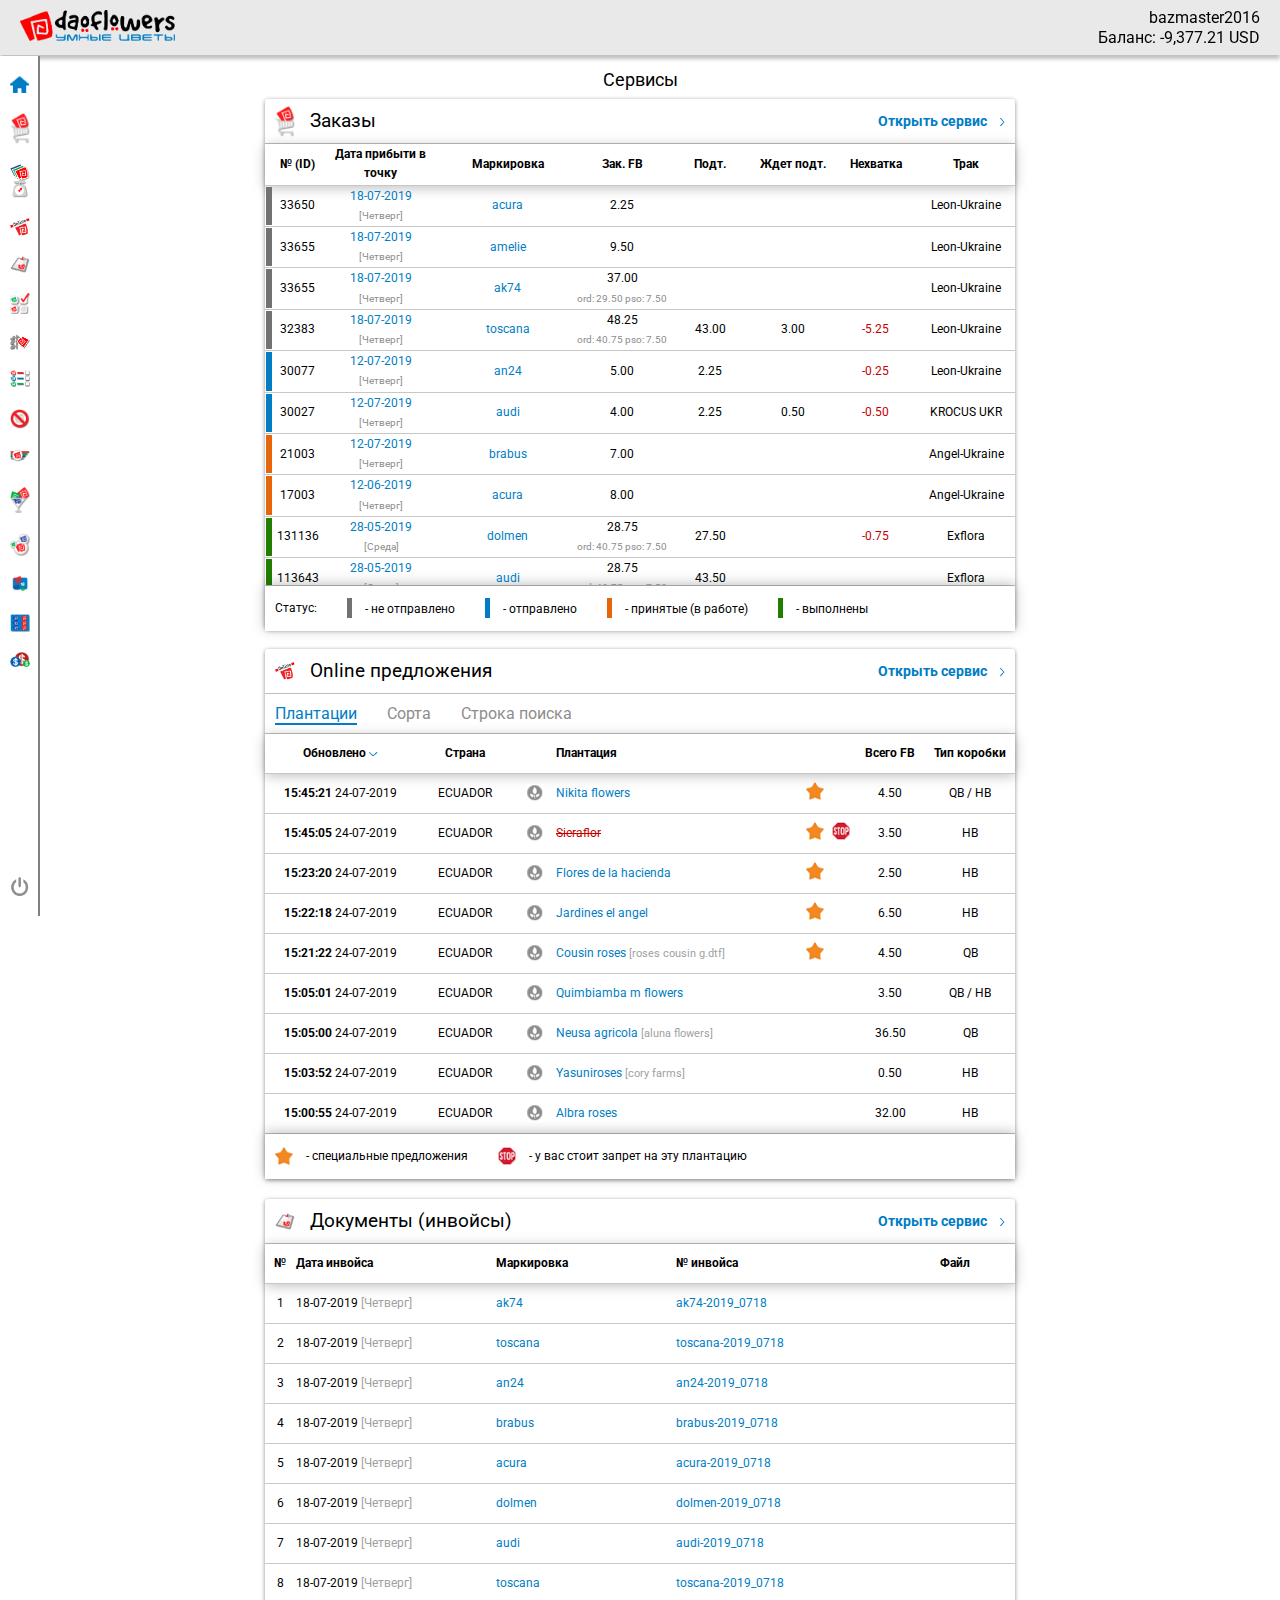
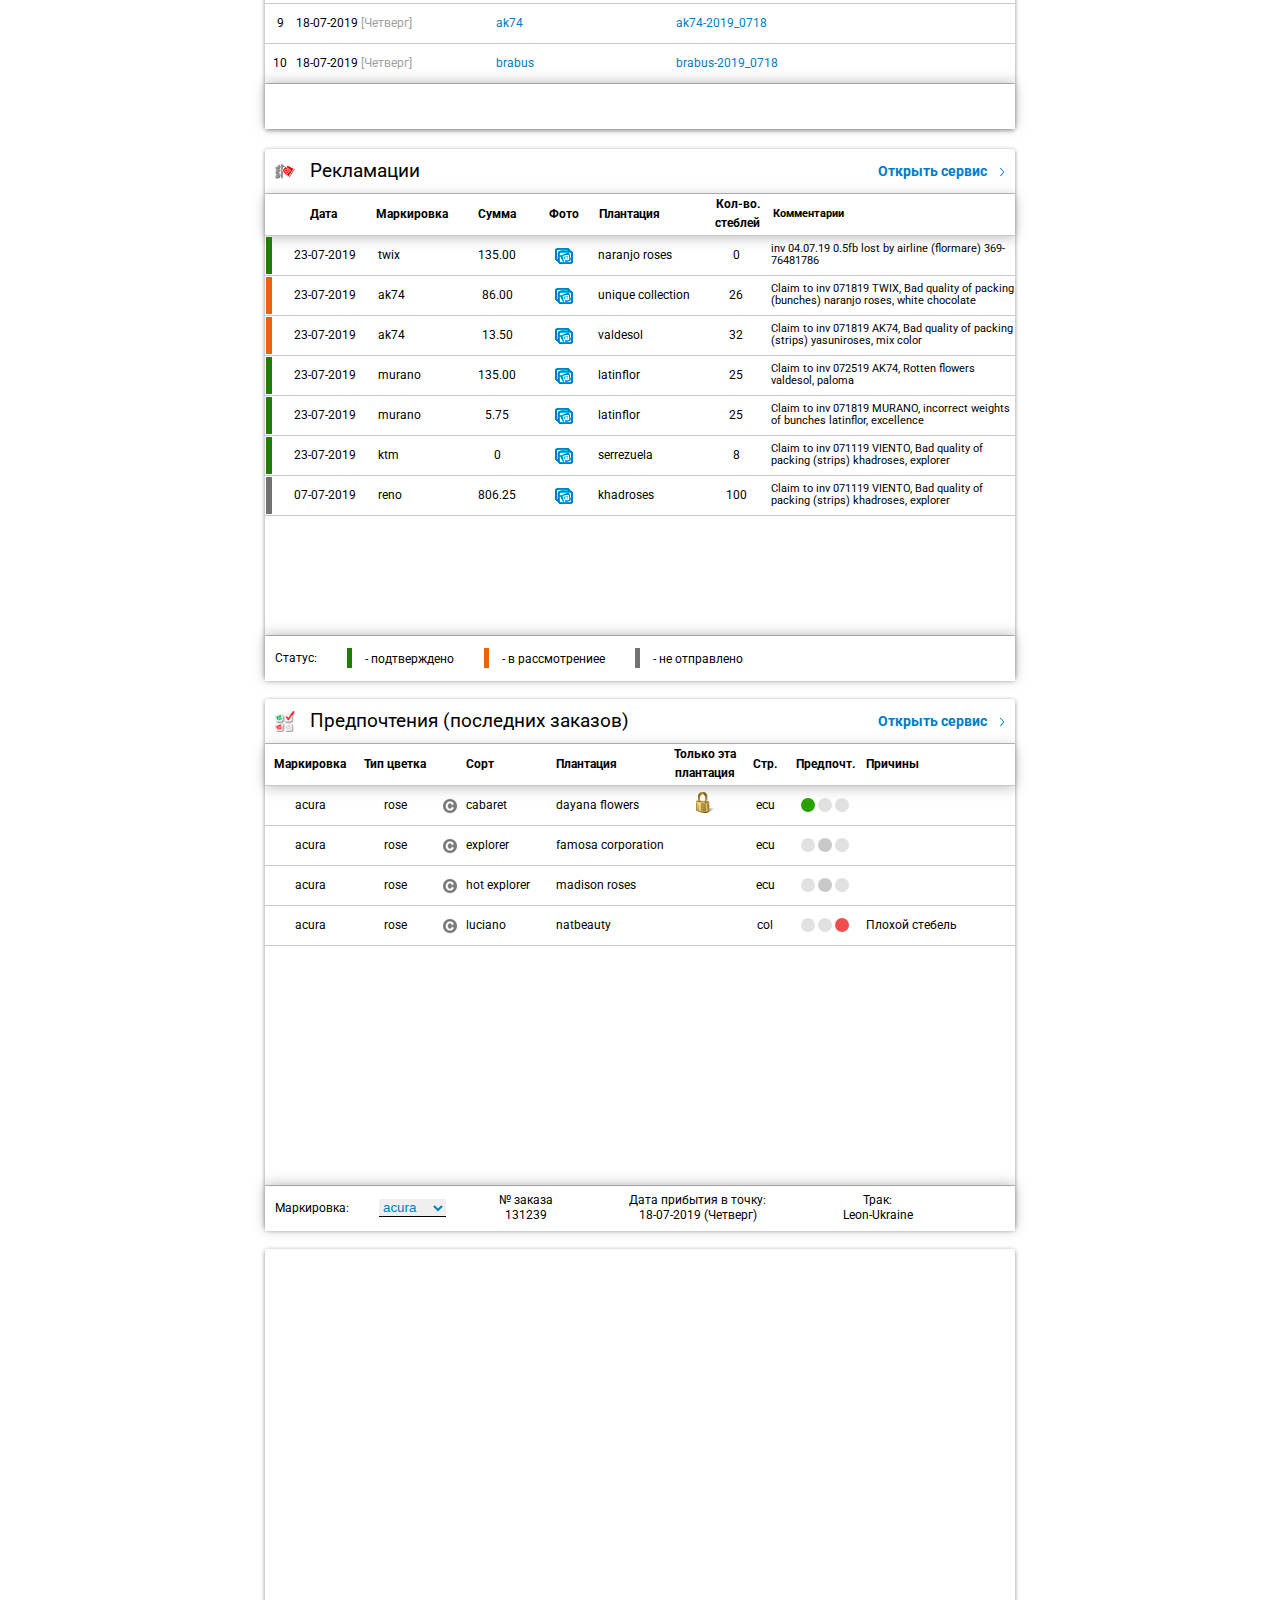
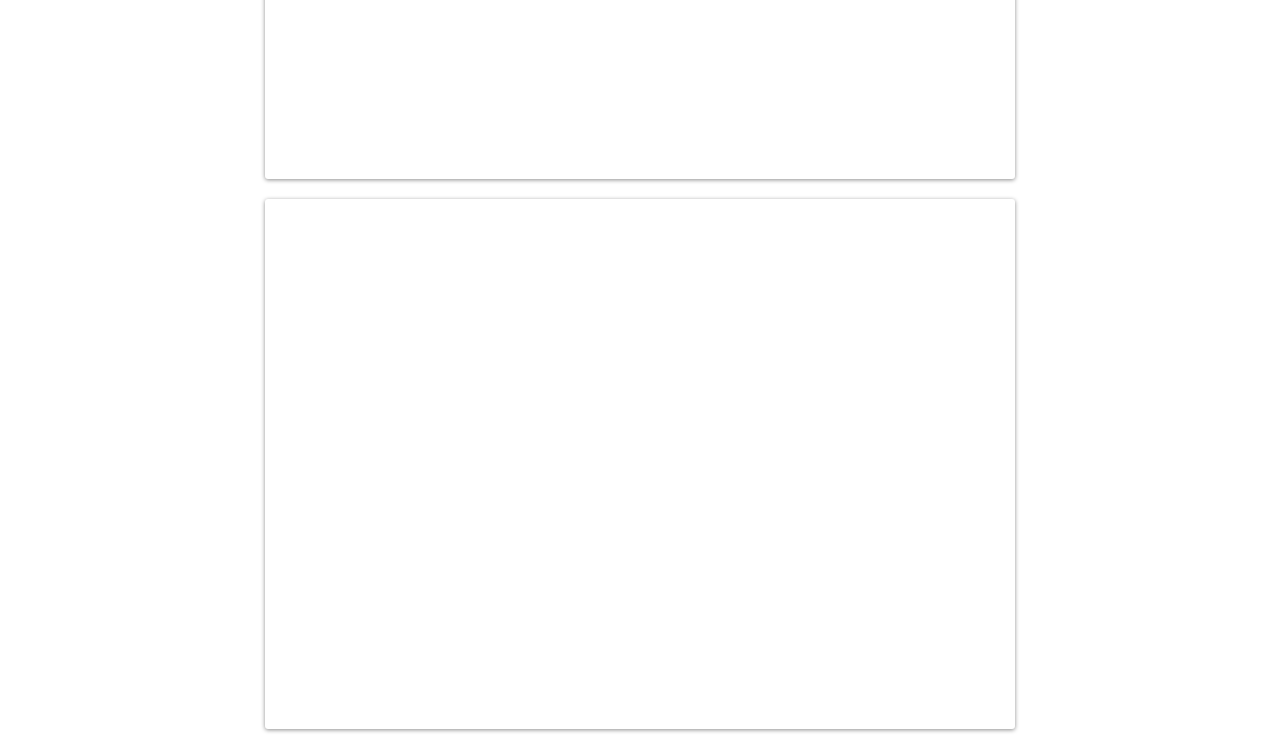
==== commit 762bae52: "corected" ====
--- a/index.html
+++ b/index.html
@@ -46,7 +46,7 @@
                   </div>
                   <table class="order_table">
                         <thead>
-                            <tr>
+                            <tr class="title_table">
                                 <th class="status"></th>
                                 <th class="number">№ (ID)</th>
                                 <th class="date">Дата прибыти в точку</th>
@@ -211,7 +211,7 @@
                   </div>
                   <table class="online_table">
                         <thead>
-                            <tr>
+                            <tr class="title_table">
                                 <th class="update">Обновлено <img src="img/icon/arrow_down.png" alt="i"></th>
                                 <th class="country">Страна </th>
                                 <th class="cart_plant"></th>
@@ -328,7 +328,7 @@
                   </div>
                   <table class="doc_table">
                         <thead>
-                            <tr>
+                            <tr class="title_table">
                                 <th class="number_count">№</th>
                                 <th class="date_invoice">Дата инвойса  </th>
                                 <th class="mark">Маркировка</th>
@@ -472,12 +472,244 @@
                             </tr>
                         </tbody>
                   </table>
+                  <div class="note">
+                  </div>
               </div>
               <div class="table_service">
-    
+                  <div class="service_title">
+                      <div class="service_title-logo">
+                          <img src="img/icon/claims_ico.png" alt="i">
+                          <h3>Рекламации</h3>
+                      </div>
+                      <div class="service_title-link">
+                          <a href="#">
+                              Открыть сервис
+                              <img src="img/icon/arrowRight.png" alt="i">
+                          </a>
+                      </div>
+                  </div>
+                  <table class="claims_table">
+                        <thead>
+                            <tr class="title_table">
+                                <th class="status"></th>
+                                <th class="date">Дата</th>
+                                <th class="mark">Маркировка</th>
+                                <th class="summ">Сумма</th>
+                                <th class="foto">Фото</th>
+                                <th class="plant">Плантация</th>
+                                <th class="stem">Кол-во. стеблей </th>
+                                <th class="comment">Комментарии</th>
+                            </tr>
+                        </thead>
+                        <tbody>
+                            <tr>
+                                <td class="status"><div class="done"></div></td>
+                                <td class="date">23-07-2019</td>
+                                <td class="mark">twix</td>
+                                <td class="summ">135.00</td>
+                                <td class="foto"><a href="#"><img src="img/icon/foto_claims.png" alt="foto"></a></td>
+                                <td class="plant">naranjo roses </td>
+                                <td class="stem">0</td>
+                                <td class="comment">inv 04.07.19 0.5fb lost by airline (flormare) 369-76481786 </td>
+                            </tr>
+                            <tr>
+                                <td class="status"><div class="accepted"></div></td>
+                                <td class="date">23-07-2019</td>
+                                <td class="mark">ak74</td>
+                                <td class="summ">86.00</td>
+                                <td class="foto"><a href="#"><img src="img/icon/foto_claims.png" alt="foto"></a></td>
+                                <td class="plant">unique collection  </td>
+                                <td class="stem">26</td>
+                                <td class="comment">Claim to inv 071819 TWIX, Bad quality of packing (bunches) naranjo roses, white chocolate </td>
+                            </tr>
+                            <tr>
+                                <td class="status"><div class="accepted"></div></td>
+                                <td class="date">23-07-2019</td>
+                                <td class="mark">ak74</td>
+                                <td class="summ">13.50</td>
+                                <td class="foto"><a href="#"><img src="img/icon/foto_claims.png" alt="foto"></a></td>
+                                <td class="plant">valdesol </td>
+                                <td class="stem">32</td>
+                                <td class="comment">Claim to inv 071819 AK74, Bad quality of packing (strips) yasuniroses, mix color </td>
+                            </tr>
+                            <tr>
+                                <td class="status"><div class="done"></div></td>
+                                <td class="date">23-07-2019</td>
+                                <td class="mark">murano</td>
+                                <td class="summ">135.00</td>
+                                <td class="foto"><a href="#"><img src="img/icon/foto_claims.png" alt="foto"></a></td>
+                                <td class="plant">latinflor </td>
+                                <td class="stem">25</td>
+                                <td class="comment">Claim to inv 072519 AK74, Rotten flowers valdesol, paloma </td>
+                            </tr>
+                            <tr>
+                                <td class="status"><div class="done"></div></td>
+                                <td class="date">23-07-2019</td>
+                                <td class="mark">murano</td>
+                                <td class="summ">5.75</td>
+                                <td class="foto"><a href="#"><img src="img/icon/foto_claims.png" alt="foto"></a></td>
+                                <td class="plant">latinflor </td>
+                                <td class="stem">25</td>
+                                <td class="comment">Claim to inv 071819 MURANO, incorrect weights of bunches latinflor, excellence </td>
+                            </tr>
+                            <tr>
+                                <td class="status"><div class="done"></div></td>
+                                <td class="date">23-07-2019</td>
+                                <td class="mark">ktm</td>
+                                <td class="summ">0</td>
+                                <td class="foto"><a href="#"><img src="img/icon/foto_claims.png" alt="foto"></a></td>
+                                <td class="plant">serrezuela  </td>
+                                <td class="stem">8</td>
+                                <td class="comment">Claim to inv 071119 VIENTO, Bad quality of packing (strips) khadroses, explorer  </td>
+                            </tr>
+                            <tr>
+                                <td class="status"><div class="not_sent"></div></td>
+                                <td class="date">07-07-2019</td>
+                                <td class="mark">reno</td>
+                                <td class="summ">806.25</td>
+                                <td class="foto"><a href="#"><img src="img/icon/foto_claims.png" alt="foto"></a></td>
+                                <td class="plant">khadroses  </td>
+                                <td class="stem">100</td>
+                                <td class="comment">Claim to inv 071119 VIENTO, Bad quality of packing (strips) khadroses, explorer  </td>
+                            </tr>
+                      </tbody>
+                  </table>
+                  <div class="note">
+                      <div>Статус:</div>
+                      <div><img src="img/icon/done.png" alt="color"> - подтверждено</div>
+                      <div><img src="img/icon/accepted.png" alt="color"> - в рассмотрениее</div>
+                      <div><img src="img/icon/not_send.png" alt="color"> - не отправлено</div>
+                  </div>
               </div>
               <div class="table_service">
-    
+                  <div class="service_title">
+                      <div class="service_title-logo">
+                          <img src="img/icon/costumerPref.png" alt="i">
+                          <h3>Предпочтения (последних заказов)</h3>
+                      </div>
+                      <div class="service_title-link">
+                          <a href="#">
+                              Открыть сервис
+                              <img src="img/icon/arrowRight.png" alt="i">
+                          </a>
+                      </div>
+                  </div>
+                  <table class="pref_table">
+                        <thead>
+                            <tr class="title_table">
+                                <th class="mark">Маркировка</th>
+                                <th class="type">Тип цветка</th>
+                                <th class="review"></th>
+                                <th class="sort">Сорт</th>
+                                <th class="plant">Плантация</th>
+                                <th class="plant_this">Только эта плантация</th>
+                                <th class="country">Стр. </th>
+                                <th class="pref">Предпочт.</th>
+                                <th class="comment">Причины</th>
+                            </tr>
+                        </thead>
+                        <tbody>
+                            <tr>
+                                <td class="mark">acura</td>
+                                <td class="type">rose</td>
+                                <td class="review"><a href="#"><img src="img/icon/rev.png" alt="i"></a></td>
+                                <td class="sort">cabaret</td>
+                                <td class="plant">dayana flowers </td>
+                                <td class="plant_this"><img src="img/icon/only_this_plant_ico.png" alt="i"></td>
+                                <td class="country">ecu</td>
+                                <td class="pref">
+                                    <form id="">
+                                        <input type='radio' name='r' id='r1' class='c1' checked><label for='r1' class="prefer"></label>
+                                        <input type='radio' name='r' id='r2' class='c1'><label for='r2' class="neitral"></label>
+                                        <input type='radio' name='r' id='r3' class='c1'><label for='r3' class="stop"></label>
+                                    </form>
+                                </td>
+                                <td class="comment"> </td>
+                            </tr>
+                            <tr>
+                                <td class="mark">acura</td>
+                                <td class="type">rose</td>
+                                <td class="review"><a href="#"><img src="img/icon/rev.png" alt="i"></a></td>
+                                <td class="sort">explorer</td>
+                                <td class="plant">famosa corporation </td>
+                                <td class="plant_this"></td>
+                                <td class="country">ecu</td>
+                                <td class="pref">
+                                    <form id="">
+                                        <input type='radio' name='r' id='r4' class='c1'><label for='r4' class="prefer"></label>
+                                        <input type='radio' name='r' id='r5' class='c1' checked><label for='r5' class="neitral"></label>
+                                        <input type='radio' name='r' id='r6' class='c1'><label for='r6' class="stop"></label>
+                                    </form>
+                                </td>
+                                <td class="comment"> </td>
+                            </tr>
+                            <tr>
+                                <td class="mark">acura</td>
+                                <td class="type">rose</td>
+                                <td class="review"><a href="#"><img src="img/icon/rev.png" alt="i"></a></td>
+                                <td class="sort">hot explorer</td>
+                                <td class="plant">madison roses </td>
+                                <td class="plant_this"></td>
+                                <td class="country">ecu</td>
+                                <td class="pref">
+                                    <form id=""> 
+                                        <input type='radio' name='r' id='r7' class='c1'><label for='r7' class="prefer"></label>
+                                        <input type='radio' name='r' id='r8' class='c1' checked><label for='r8' class="neitral"></label>
+                                        <input type='radio' name='r' id='r9' class='c1'><label for='r9' class="stop"></label>
+                                    </form>
+                                </td>
+                                <td class="comment"> </td>
+                            </tr>
+                            <tr>
+                                <td class="mark">acura</td>
+                                <td class="type">rose</td>
+                                <td class="review"><a href="#"><img src="img/icon/rev.png" alt="i"></a></td>
+                                <td class="sort">luciano</td>
+                                <td class="plant">natbeauty </td>
+                                <td class="plant_this"></td>
+                                <td class="country">col</td>
+                                <td class="pref">
+                                    <form id=""> 
+                                        <input type='radio' name='r' id='r10' class='c1'><label for='r10' class="prefer"></label>
+                                        <input type='radio' name='r' id='r11' class='c1'><label for='r11' class="neitral"></label>
+                                        <input type='radio' name='r' id='r12' class='c1' checked><label for='r12' class="stop"></label>
+                                    </form>
+                                </td>
+                                <td class="comment"> Плохой стебель</td>
+                            </tr>
+                      </tbody>
+                  </table>
+                  <div class="note">
+                      <div>Маркировка:</div>
+                         <div>
+                          <form id="">
+                              <select name="mark" >
+                                     <option value="acura" selected >acura</option>
+                                     <option value="audi" >audi</option>
+                                     <option value="an24" >an24</option>
+                                     <option value="ak47" >ak47</option>
+                                     <option value="toscana" >toscana</option>
+                                     <option value="reno" >reno</option>
+                                     <option value="ktm" >ktm</option>
+                                     <option value="..." >...</option>
+                              </select>
+                         </form>
+                        </div>
+                        <div class="info_ord_pref">
+                            <div class="num_ord">
+                                <p>№ заказа</p>
+                                <p>131239</p>
+                            </div>
+                            <div class="date_ord">
+                                <p>Дата прибытия в точку:</p>
+                                <p>18-07-2019 <span>(Четверг)</span></p>
+                            </div>
+                            <div class="track_ord">
+                                <p>Трак:</p>
+                                <p>Leon-Ukraine</p>
+                            </div>
+                        </div>
+                  </div>
               </div>
               <div class="table_service">
     
--- a/css/dashboard.css
+++ b/css/dashboard.css
@@ -247,6 +247,8 @@
       border-bottom: 1px solid #C8C8C8; }
     .table_service .order_table tr:hover {
       box-shadow: 0px 2px 12px rgba(0, 0, 0, 0.25); }
+    .table_service .order_table .title_table {
+      box-shadow: 0px 2px 12px rgba(0, 0, 0, 0.25); }
     .table_service .order_table .status {
       width: 8px; }
     .table_service .order_table .number {
@@ -296,11 +298,14 @@
       color: #8D8D8D;
       font-size: 10px; }
   .table_service .note {
+    background: #fff;
+    height: 45px;
     display: flex;
     justify-content: flex-start;
     align-items: center;
     padding: 11px 10px;
-    font-size: 12px; }
+    font-size: 12px;
+    box-shadow: 0px -2px 12px rgba(0, 0, 0, 0.25); }
     .table_service .note img {
       margin-bottom: -5px;
       padding-right: 10px; }
@@ -327,6 +332,8 @@
       height: 40px;
       border-bottom: 1px solid #C8C8C8; }
     .table_service .online_table tr:hover {
+      box-shadow: 0px 2px 12px rgba(0, 0, 0, 0.25); }
+    .table_service .online_table .title_table {
       box-shadow: 0px 2px 12px rgba(0, 0, 0, 0.25); }
     .table_service .online_table .update {
       width: 150px; }
@@ -378,6 +385,8 @@
       border-bottom: 1px solid #C8C8C8; }
     .table_service .doc_table tr:hover {
       box-shadow: 0px 2px 12px rgba(0, 0, 0, 0.25); }
+    .table_service .doc_table .title_table {
+      box-shadow: 0px 2px 12px rgba(0, 0, 0, 0.25); }
     .table_service .doc_table .number_count {
       width: 30px; }
     .table_service .doc_table .date_invoice {
@@ -393,5 +402,153 @@
       width: 120px; }
     .table_service .doc_table .dscr {
       color: #9F9F9F; }
+  .table_service .claims_table {
+    border-spacing: 0;
+    width: 100%;
+    font-size: 12px;
+    text-align: center; }
+    .table_service .claims_table thead {
+      display: block;
+      text-align: center; }
+    .table_service .claims_table tbody {
+      display: block;
+      height: 400px;
+      overflow-y: auto;
+      overflow-x: hidden;
+      border-bottom: 1px solid #BDBDBD; }
+    .table_service .claims_table td, .table_service .claims_table th {
+      height: 40px;
+      border-bottom: 1px solid #C8C8C8; }
+    .table_service .claims_table tr:hover {
+      box-shadow: 0px 2px 12px rgba(0, 0, 0, 0.25); }
+    .table_service .claims_table .title_table {
+      box-shadow: 0px 2px 12px rgba(0, 0, 0, 0.25); }
+    .table_service .claims_table .status {
+      width: 8px; }
+    .table_service .claims_table .date {
+      width: 110px; }
+    .table_service .claims_table .mark {
+      width: 90px;
+      text-align: left; }
+    .table_service .claims_table .summ {
+      width: 70px; }
+    .table_service .claims_table .foto {
+      width: 70px; }
+      .table_service .claims_table .foto img {
+        margin-bottom: -5px; }
+    .table_service .claims_table .plant {
+      text-align: left;
+      width: 110px; }
+    .table_service .claims_table .stem {
+      width: 70px; }
+    .table_service .claims_table .comment {
+      text-align: left;
+      width: 260px;
+      font-size: 11px;
+      line-height: 12px; }
+    .table_service .claims_table .not_sent {
+      width: 100%;
+      height: 100%;
+      background-color: #727272; }
+    .table_service .claims_table .accepted {
+      width: 100%;
+      height: 100%;
+      background-color: #E66508; }
+    .table_service .claims_table .done {
+      width: 100%;
+      height: 100%;
+      background-color: #217E01; }
+  .table_service .pref_table {
+    border-spacing: 0;
+    width: 100%;
+    font-size: 12px;
+    text-align: center; }
+    .table_service .pref_table thead {
+      display: block;
+      text-align: center; }
+    .table_service .pref_table tbody {
+      display: block;
+      height: 400px;
+      overflow-y: auto;
+      overflow-x: hidden;
+      border-bottom: 1px solid #BDBDBD; }
+    .table_service .pref_table td, .table_service .pref_table th {
+      height: 40px;
+      border-bottom: 1px solid #C8C8C8; }
+    .table_service .pref_table tr:hover {
+      box-shadow: 0px 2px 12px rgba(0, 0, 0, 0.25); }
+    .table_service .pref_table .title_table {
+      box-shadow: 0px 2px 12px rgba(0, 0, 0, 0.25); }
+    .table_service .pref_table .mark {
+      width: 90px; }
+    .table_service .pref_table .type {
+      width: 80px; }
+    .table_service .pref_table .review {
+      width: 30px; }
+      .table_service .pref_table .review img {
+        margin-bottom: -5px; }
+    .table_service .pref_table .sort {
+      width: 90px;
+      text-align: left; }
+    .table_service .pref_table .plant {
+      width: 110px;
+      text-align: left; }
+    .table_service .pref_table .plant_this {
+      width: 80px; }
+    .table_service .pref_table .country {
+      width: 40px; }
+    .table_service .pref_table .pref {
+      width: 80px; }
+      .table_service .pref_table .pref form {
+        margin-bottom: -5px; }
+      .table_service .pref_table .pref .c1 {
+        height: 0px;
+        margin: 0;
+        opacity: 0;
+        width: 0px; }
+      .table_service .pref_table .pref .prefer {
+        background-color: #E1E1E1;
+        display: inline-block;
+        font-size: 5px;
+        font-weight: bold;
+        padding: 7px;
+        border-radius: 50%; }
+      .table_service .pref_table .pref .neitral {
+        background-color: #E1E1E1;
+        display: inline-block;
+        font-size: 5px;
+        font-weight: bold;
+        padding: 7px;
+        border-radius: 50%; }
+      .table_service .pref_table .pref .stop {
+        background-color: #E1E1E1;
+        display: inline-block;
+        font-size: 5px;
+        font-weight: bold;
+        padding: 7px;
+        border-radius: 50%; }
+      .table_service .pref_table .pref .c1:checked + .prefer {
+        background-color: #299F00; }
+      .table_service .pref_table .pref .c1:checked + .neitral {
+        background-color: #C8C8C8; }
+      .table_service .pref_table .pref .c1:checked + .stop {
+        background-color: #F14E4E; }
+    .table_service .pref_table .comment {
+      width: 150px;
+      text-align: left; }
+  .table_service select {
+    border: none;
+    border-bottom: 1px solid #000;
+    outline: none;
+    color: #007DC4; }
+  .table_service .info_ord_pref {
+    display: flex;
+    width: 490px;
+    justify-content: space-around; }
+  .table_service .num_ord,
+  .table_service .date_ord,
+  .table_service .track_ord {
+    text-align: center;
+    line-height: 15px; }
 
 /*# sourceMappingURL=dashboard.css.map */
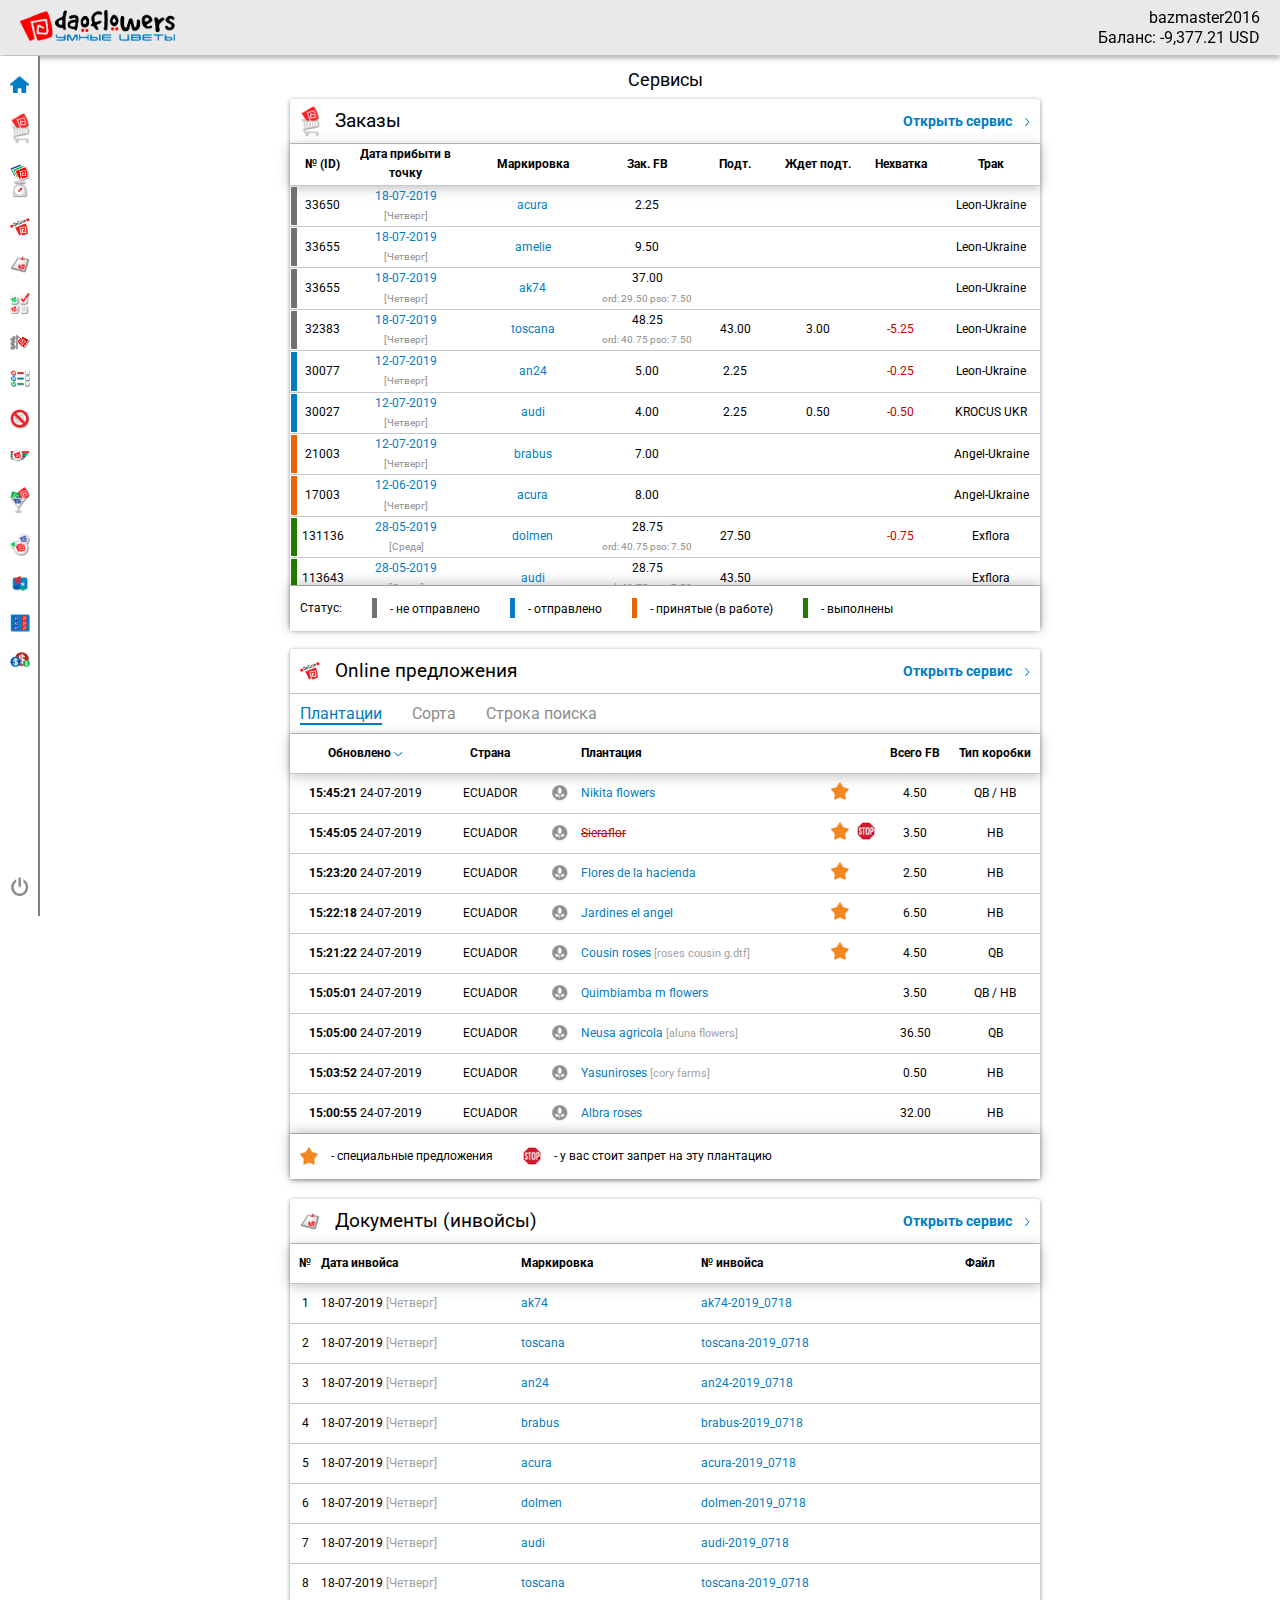
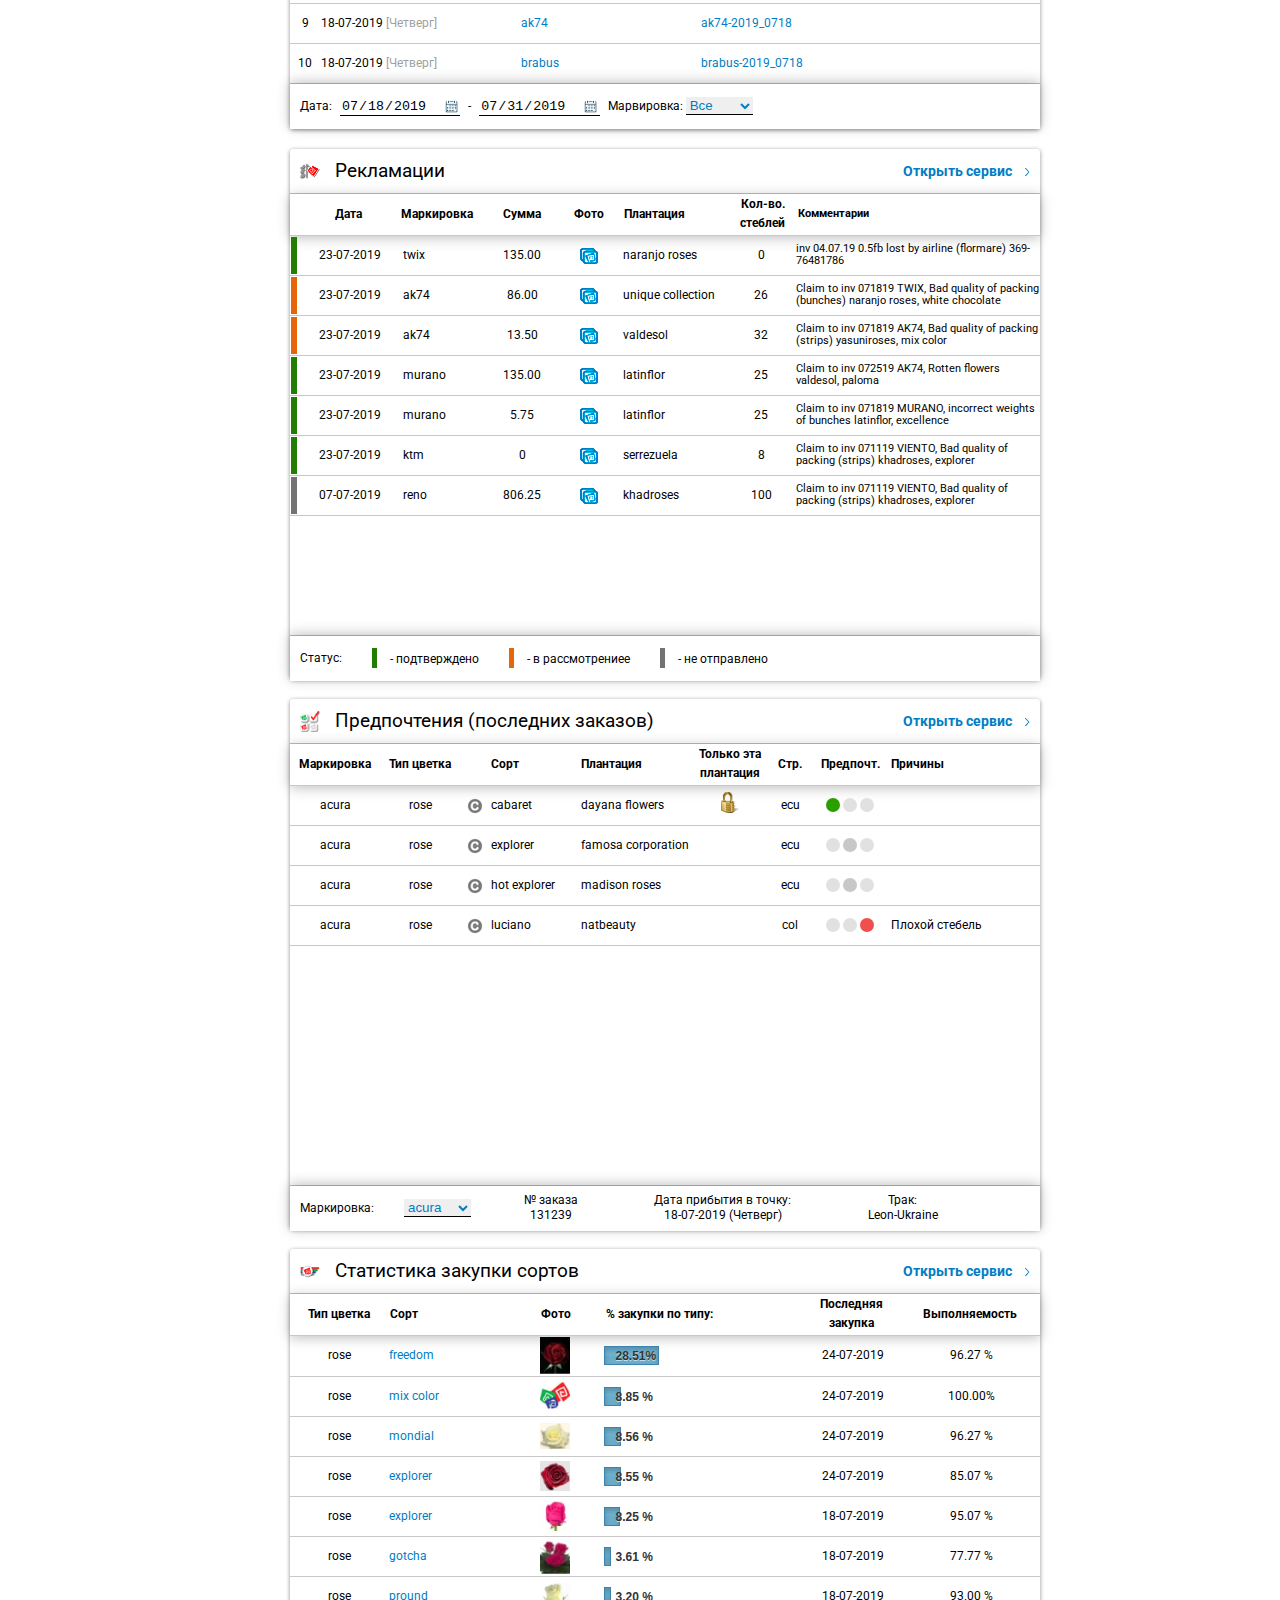
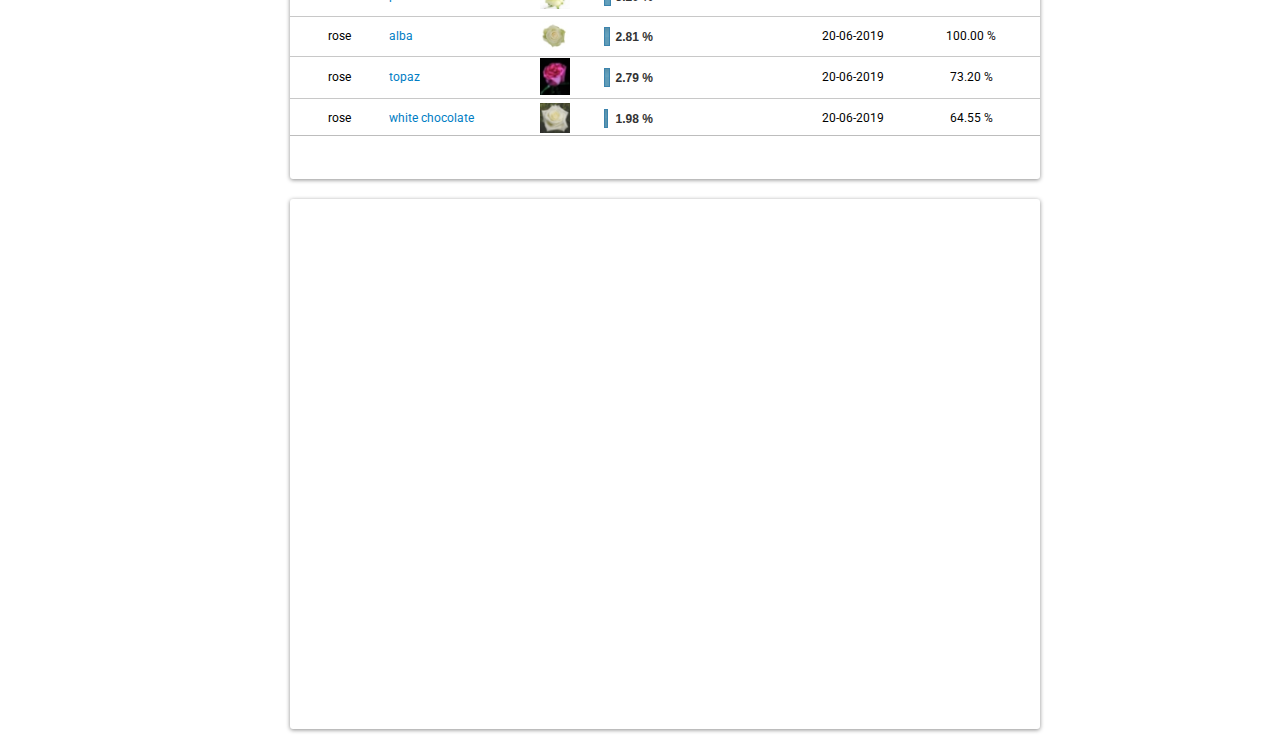
==== commit 54737fa0: "corected" ====
--- a/index.html
+++ b/index.html
@@ -11,7 +11,6 @@
    <link href="https://fonts.googleapis.com/css?family=Roboto&display=swap" rel="stylesheet"> 
    <link rel="stylesheet" href="css/dashboard.css">
    <link rel="stylesheet" href="css/media_dashboard.css">
-     <script src="https://code.jquery.com/jquery-3.4.1.min.js" integrity="sha256-CSXorXvZcTkaix6Yvo6HppcZGetbYMGWSFlBw8HfCJo=" crossorigin="anonymous"></script>
      <script defer src="js/service.js"></script>
 </head>
 <body>
@@ -473,6 +472,24 @@
                         </tbody>
                   </table>
                   <div class="note">
+                      <form>
+                          <label for="start">Дата:</label>
+                          <input type="date" id="start" name="trip-start" data-date-format="dd.mm.YYYY" value="2019-07-18">
+                          <label for="end">-</label>
+                          <input type="date" id="end" name="trip-end" data-date-format="dd.mm.YYYY" value="2019-07-31">
+                          <label for="mark">Марвировка:</label>
+                          <select name="mark" id="mark">
+                                <option value="acura">acura</option>
+                                <option value="acura" selected >Все</option>
+                                <option value="audi" >audi</option>
+                                <option value="an24" >an24</option>
+                                <option value="ak47" >ak47</option>
+                                <option value="toscana" >toscana</option>
+                                <option value="reno" >reno</option>
+                                <option value="ktm" >ktm</option>
+                                <option value="..." >...</option>
+                          </select>
+                      </form>
                   </div>
               </div>
               <div class="table_service">
@@ -712,7 +729,214 @@
                   </div>
               </div>
               <div class="table_service">
-    
+                  <div class="service_title">
+                      <div class="service_title-logo">
+                          <img src="img/icon/sortStat.png" alt="i">
+                          <h3>Статистика закупки сортов</h3>
+                      </div>
+                      <div class="service_title-link">
+                          <a href="#">
+                              Открыть сервис
+                              <img src="img/icon/arrowRight.png" alt="i">
+                          </a>
+                      </div>
+                  </div>
+                  <table class="purchases_table">
+                        <thead>
+                            <tr class="title_table">
+                                <th class="type">Тип цветка</th>
+                                <th class="sort">Сорт</th>
+                                <th class="foto">Фото</th>
+                                <th class="purchases">% закупки по типу:</th>
+                                <th class="end_purchases">Последняя закупка</th>
+                                <th class="feasibility">Выполняемость </th>
+                            </tr>
+                        </thead>
+                        <tbody>
+                            <tr>
+                                <td class="type">rose</td>
+                                <td class="sort"><a href="#">freedom</a></td>
+                                <td class="foto"><a href="#"><img src="img/foto/freedom.png" alt="i"></a></td>
+                                <td class="purchases">
+                                    <div class="meter">
+                                        <span style="width:28.51%"></span>
+                                        <p>28.51%</p>
+                                    </div>
+                                </td>
+                                <td class="end_purchases">24-07-2019</td>
+                                <td class="feasibility">96.27 %</td>
+                            </tr>
+                            <tr>
+                                <td class="type">rose</td>
+                                <td class="sort"><a href="#">mix color</a></td>
+                                <td class="foto"><a href="#"><img src="img/foto/no_foto.png" alt="i"></a></td>
+                                <td class="purchases">
+                                    <div class="meter">
+                                        <span style="width:8.85%"></span>
+                                        <p>8.85 %</p>
+                                    </div>
+                                </td>
+                                <td class="end_purchases">24-07-2019</td>
+                                <td class="feasibility">100.00%</td>
+                            </tr>
+                            <tr>
+                                <td class="type">rose</td>
+                                <td class="sort"><a href="#">mondial</a></td>
+                                <td class="foto"><a href="#"><img src="img/foto/mondial.png" alt="i"></a></td>
+                                <td class="purchases">
+                                    <div class="meter">
+                                        <span style="width:8.56%"></span>
+                                        <p>8.56 %</p>
+                                    </div>
+                                </td>
+                                <td class="end_purchases">24-07-2019</td>
+                                <td class="feasibility">96.27 %</td>
+                            </tr>
+                            <tr>
+                                <td class="type">rose</td>
+                                <td class="sort"><a href="#">explorer</a></td>
+                                <td class="foto"><a href="#"><img src="img/foto/explorer.png" alt="i"></a></td>
+                                <td class="purchases">
+                                    <div class="meter">
+                                        <span style="width:8.55%"></span>
+                                        <p>8.55 %</p>
+                                    </div>
+                                </td>
+                                <td class="end_purchases">24-07-2019</td>
+                                <td class="feasibility">85.07 %</td>
+                            </tr>
+                            <tr>
+                                <td class="type">rose</td>
+                                <td class="sort"><a href="#">explorer</a></td>
+                                <td class="foto"><a href="#"><img src="img/foto/pink_floyd.png" alt="i"></a></td>
+                                <td class="purchases">
+                                    <div class="meter">
+                                        <span style="width:8.25%"></span>
+                                        <p>8.25 %</p>
+                                    </div>
+                                </td>
+                                <td class="end_purchases">18-07-2019</td>
+                                <td class="feasibility">95.07 %</td>
+                            </tr>
+                            <tr>
+                                <td class="type">rose</td>
+                                <td class="sort"><a href="#">gotcha</a></td>
+                                <td class="foto"><a href="#"><img src="img/foto/gotcha.png" alt="i"></a></td>
+                                <td class="purchases">
+                                    <div class="meter">
+                                        <span style="width:3.61%"></span>
+                                        <p>3.61 %</p>
+                                    </div>
+                                </td>
+                                <td class="end_purchases">18-07-2019</td>
+                                <td class="feasibility">77.77 %</td>
+                            </tr>
+                            <tr>
+                                <td class="type">rose</td>
+                                <td class="sort"><a href="#">pround</a></td>
+                                <td class="foto"><a href="#"><img src="img/foto/proud.png" alt="i"></a></td>
+                                <td class="purchases">
+                                    <div class="meter">
+                                        <span style="width:3.20%"></span>
+                                        <p>3.20 %</p>
+                                    </div>
+                                </td>
+                                <td class="end_purchases">18-07-2019</td>
+                                <td class="feasibility">93.00 %</td>
+                            </tr>
+                            <tr>
+                                <td class="type">rose</td>
+                                <td class="sort"><a href="#">alba</a></td>
+                                <td class="foto"><a href="#"><img src="img/foto/alba.png" alt="i"></a></td>
+                                <td class="purchases">
+                                    <div class="meter">
+                                        <span style="width:2.81%"></span>
+                                        <p>2.81 %</p>
+                                    </div>
+                                </td>
+                                <td class="end_purchases">20-06-2019</td>
+                                <td class="feasibility">100.00 %</td>
+                            </tr>
+                            <tr>
+                                <td class="type">rose</td>
+                                <td class="sort"><a href="#">topaz</a></td>
+                                <td class="foto"><a href="#"><img src="img/foto/topaz.png" alt="i"></a></td>
+                                <td class="purchases">
+                                    <div class="meter">
+                                        <span style="width:2.79%"></span>
+                                        <p>2.79 %</p>
+                                    </div>
+                                </td>
+                                <td class="end_purchases">20-06-2019</td>
+                                <td class="feasibility">73.20 %</td>
+                            </tr>
+                            <tr>
+                                <td class="type">rose</td>
+                                <td class="sort"><a href="#">white chocolate</a></td>
+                                <td class="foto"><a href="#"><img src="img/foto/white_chocolate.png" alt="i"></a></td>
+                                <td class="purchases">
+                                    <div class="meter">
+                                        <span style="width:1.98%"></span>
+                                        <p>1.98 %</p>
+                                    </div>
+                                </td>
+                                <td class="end_purchases">20-06-2019</td>
+                                <td class="feasibility">64.55 %</td>
+                            </tr>
+                            <tr>
+                                <td class="type">rose</td>
+                                <td class="sort"><a href="#">iguazu</a></td>
+                                <td class="foto"><a href="#"><img src="img/foto/iguazu.jpg" alt="i"></a></td>
+                                <td class="purchases">
+                                    <div class="meter">
+                                        <span style="width:1.88%"></span>
+                                        <p>1.88 %</p>
+                                    </div>
+                                </td>
+                                <td class="end_purchases">20-06-2019</td>
+                                <td class="feasibility">89.20 %</td>
+                            </tr>
+                            <tr>
+                                <td class="type">rose</td>
+                                <td class="sort"><a href="#">pink mondial</a></td>
+                                <td class="foto"><a href="#"><img src="img/foto/pink_mondial.jpg" alt="i"></a></td>
+                                <td class="purchases">
+                                    <div class="meter">
+                                        <span style="width:1.13%"></span>
+                                        <p>1.13 %</p>
+                                    </div>
+                                </td>
+                                <td class="end_purchases">20-06-2019</td>
+                                <td class="feasibility">99.20 %</td>
+                            </tr>
+                            <tr>
+                                <td class="type">rose</td>
+                                <td class="sort"><a href="#">nina</a></td>
+                                <td class="foto"><a href="#"><img src="img/foto/nina.jpg" alt="i"></a></td>
+                                <td class="purchases">
+                                    <div class="meter">
+                                        <span style="width:1.09%"></span>
+                                        <p>1.09 %</p>
+                                    </div>
+                                </td>
+                                <td class="end_purchases">20-06-2019</td>
+                                <td class="feasibility">83.77 %</td>
+                            </tr>
+                            <tr>
+                                <td class="type">rose</td>
+                                <td class="sort"><a href="#">charmant</a></td>
+                                <td class="foto"><a href="#"><img src="img/foto/charmant.jpg" alt="i"></a></td>
+                                <td class="purchases">
+                                    <div class="meter">
+                                        <span style="width:0.98%"></span>
+                                        <p>0.98 %</p>
+                                    </div>
+                                </td>
+                                <td class="end_purchases">31-05-2019</td>
+                                <td class="feasibility">63.77 %</td>
+                            </tr>
+                      </tbody>
+                  </table>
               </div>
               <div class="table_service">
     
--- a/css/dashboard.css
+++ b/css/dashboard.css
@@ -11,6 +11,7 @@
   src: url(../../fonts/verdanab.ttf);
   /* Путь к файлу со шрифтом */ }
 
+/* STYLE SCROLLBAR FOR CHROME */
 ::-webkit-scrollbar-button {
   background-image: url("");
   background-repeat: no-repeat;
@@ -33,6 +34,19 @@
 
 ::-webkit-scrollbar {
   width: 5px; }
+
+/* STYLE CALENDAR FOR CHROME */
+::-webkit-calendar-picker-indicator {
+  color: transparent;
+  opacity: 1;
+  background: url(../img/icon/calendar.png) no-repeat center;
+  background-size: contain; }
+
+::-webkit-inner-spin-button {
+  display: none; }
+
+::-webkit-calendar-picker-indicator:hover {
+  background: none; }
 
 * {
   margin: 0;
@@ -171,7 +185,8 @@
   margin-top: 70px;
   display: flex;
   justify-content: center;
-  flex-wrap: wrap; }
+  flex-wrap: wrap;
+  padding-left: 50px; }
   .service h2 {
     width: 100%;
     font-family: Roboto;
@@ -311,6 +326,10 @@
       padding-right: 10px; }
     .table_service .note div {
       margin-right: 30px; }
+    .table_service .note input[type="date"] {
+      border: none;
+      border-bottom: 1px solid #000;
+      margin: 0 5px; }
   .table_service .online_table {
     border-spacing: 0;
     width: 100%;
@@ -402,6 +421,8 @@
       width: 120px; }
     .table_service .doc_table .dscr {
       color: #9F9F9F; }
+    .table_service .doc_table .daterangepicker {
+      max-height: 300px; }
   .table_service .claims_table {
     border-spacing: 0;
     width: 100%;
@@ -550,5 +571,106 @@
   .table_service .track_ord {
     text-align: center;
     line-height: 15px; }
+  .table_service .purchases_table {
+    border-spacing: 0;
+    width: 100%;
+    font-size: 12px;
+    text-align: center; }
+    .table_service .purchases_table thead {
+      display: block;
+      text-align: center; }
+    .table_service .purchases_table tbody {
+      display: block;
+      height: 400px;
+      overflow-y: auto;
+      overflow-x: hidden;
+      border-bottom: 1px solid #BDBDBD; }
+    .table_service .purchases_table td, .table_service .purchases_table th {
+      height: 40px;
+      border-bottom: 1px solid #C8C8C8; }
+    .table_service .purchases_table tr:hover {
+      box-shadow: 0px 2px 12px rgba(0, 0, 0, 0.25); }
+    .table_service .purchases_table .title_table {
+      box-shadow: 0px 2px 12px rgba(0, 0, 0, 0.25); }
+    .table_service .purchases_table a {
+      color: #007DC4;
+      text-decoration: none; }
+    .table_service .purchases_table .type {
+      width: 100px; }
+    .table_service .purchases_table .sort {
+      width: 120px;
+      text-align: left; }
+    .table_service .purchases_table .foto {
+      width: 100px; }
+      .table_service .purchases_table .foto img {
+        width: 30px;
+        margin-bottom: -5px; }
+    .table_service .purchases_table .purchases {
+      width: 200px;
+      text-align: left; }
+      .table_service .purchases_table .purchases div.meter {
+        position: relative;
+        width: 190px;
+        height: 19px;
+        /* viewing purposes */
+        /* viewing purposes */ }
+      .table_service .purchases_table .purchases div.meter span {
+        display: block;
+        height: 100%;
+        animation: grower 1s linear;
+        -moz-animation: grower 1s linear;
+        -webkit-animation: grower 1s linear;
+        -o-animation: grower 1s linear;
+        position: relative;
+        top: 0px;
+        left: -1px;
+        -webkit-box-shadow: inset 0px 3px 5px 0px rgba(0, 0, 0, 0.2);
+        -moz-box-shadow: inset 0px 3px 5px 0px rgba(0, 0, 0, 0.2);
+        box-shadow: inset 0px 3px 5px 0px rgba(0, 0, 0, 0.2);
+        border: 1px solid #3c84ad;
+        background: #6eb2d1;
+        -webkit-background-size: 45px 45px;
+        -moz-background-size: 45px 45px;
+        -o-background-size: 45px 45px;
+        background-size: 45px 45px; }
+      .table_service .purchases_table .purchases div.meter span:before {
+        content: '';
+        display: block;
+        width: 100%;
+        height: 50%;
+        position: relative;
+        top: 50%;
+        background: rgba(0, 0, 0, 0.03); }
+      .table_service .purchases_table .purchases div.meter p {
+        position: absolute;
+        top: -2px;
+        margin: 0 10px;
+        line-height: 25px;
+        font-family: 'Helvetica';
+        font-weight: bold;
+        -webkit-font-smoothing: antialised;
+        font-size: 12px;
+        color: #333;
+        text-shadow: 0 1px rgba(255, 255, 255, 0.6); }
+
+@keyframes grower {
+  0% {
+    width: 0%; } }
+
+@-moz-keyframes grower {
+  0% {
+    width: 0%; } }
+
+@-webkit-keyframes grower {
+  0% {
+    width: 0%; } }
+
+@-o-keyframes grower {
+  0% {
+    width: 0%; } }
+    .table_service .purchases_table .end_purchases {
+      width: 100px; }
+    .table_service .purchases_table .feasibility {
+      width: 140px; }
 
 /*# sourceMappingURL=dashboard.css.map */
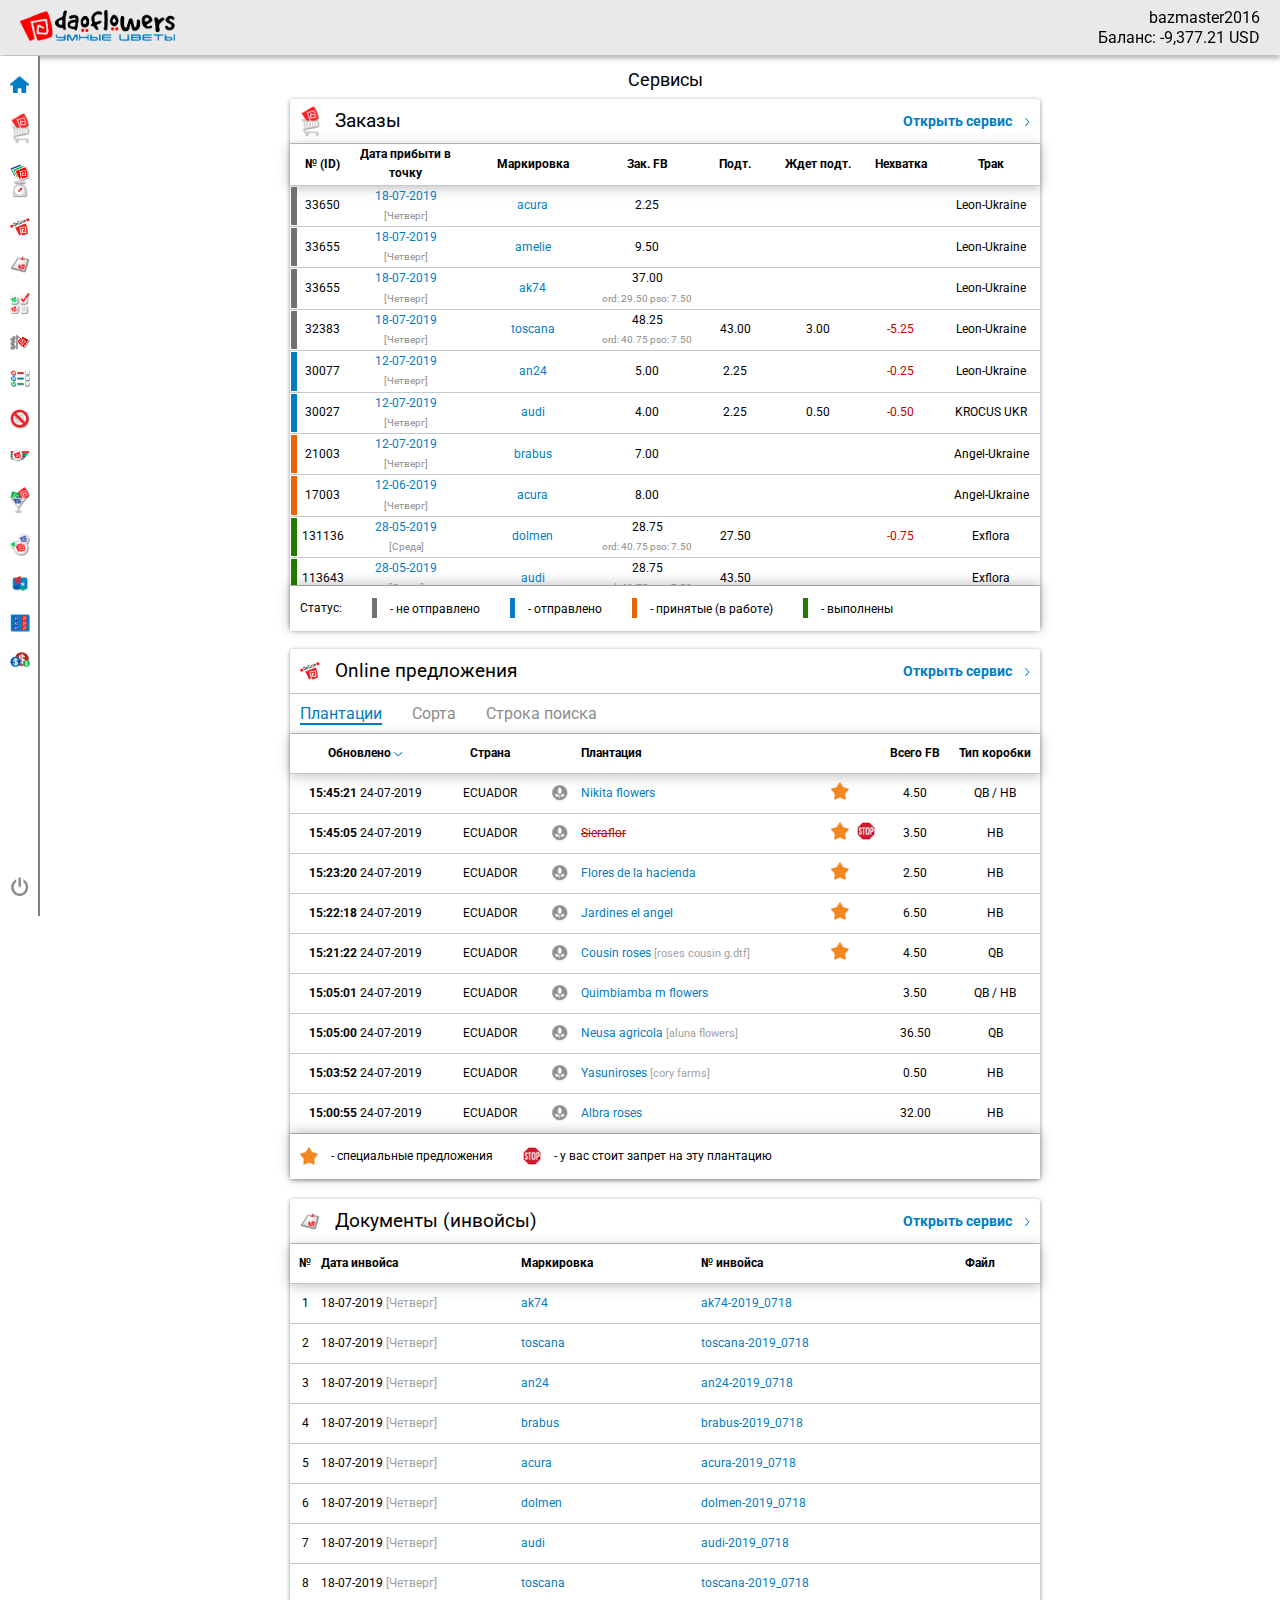
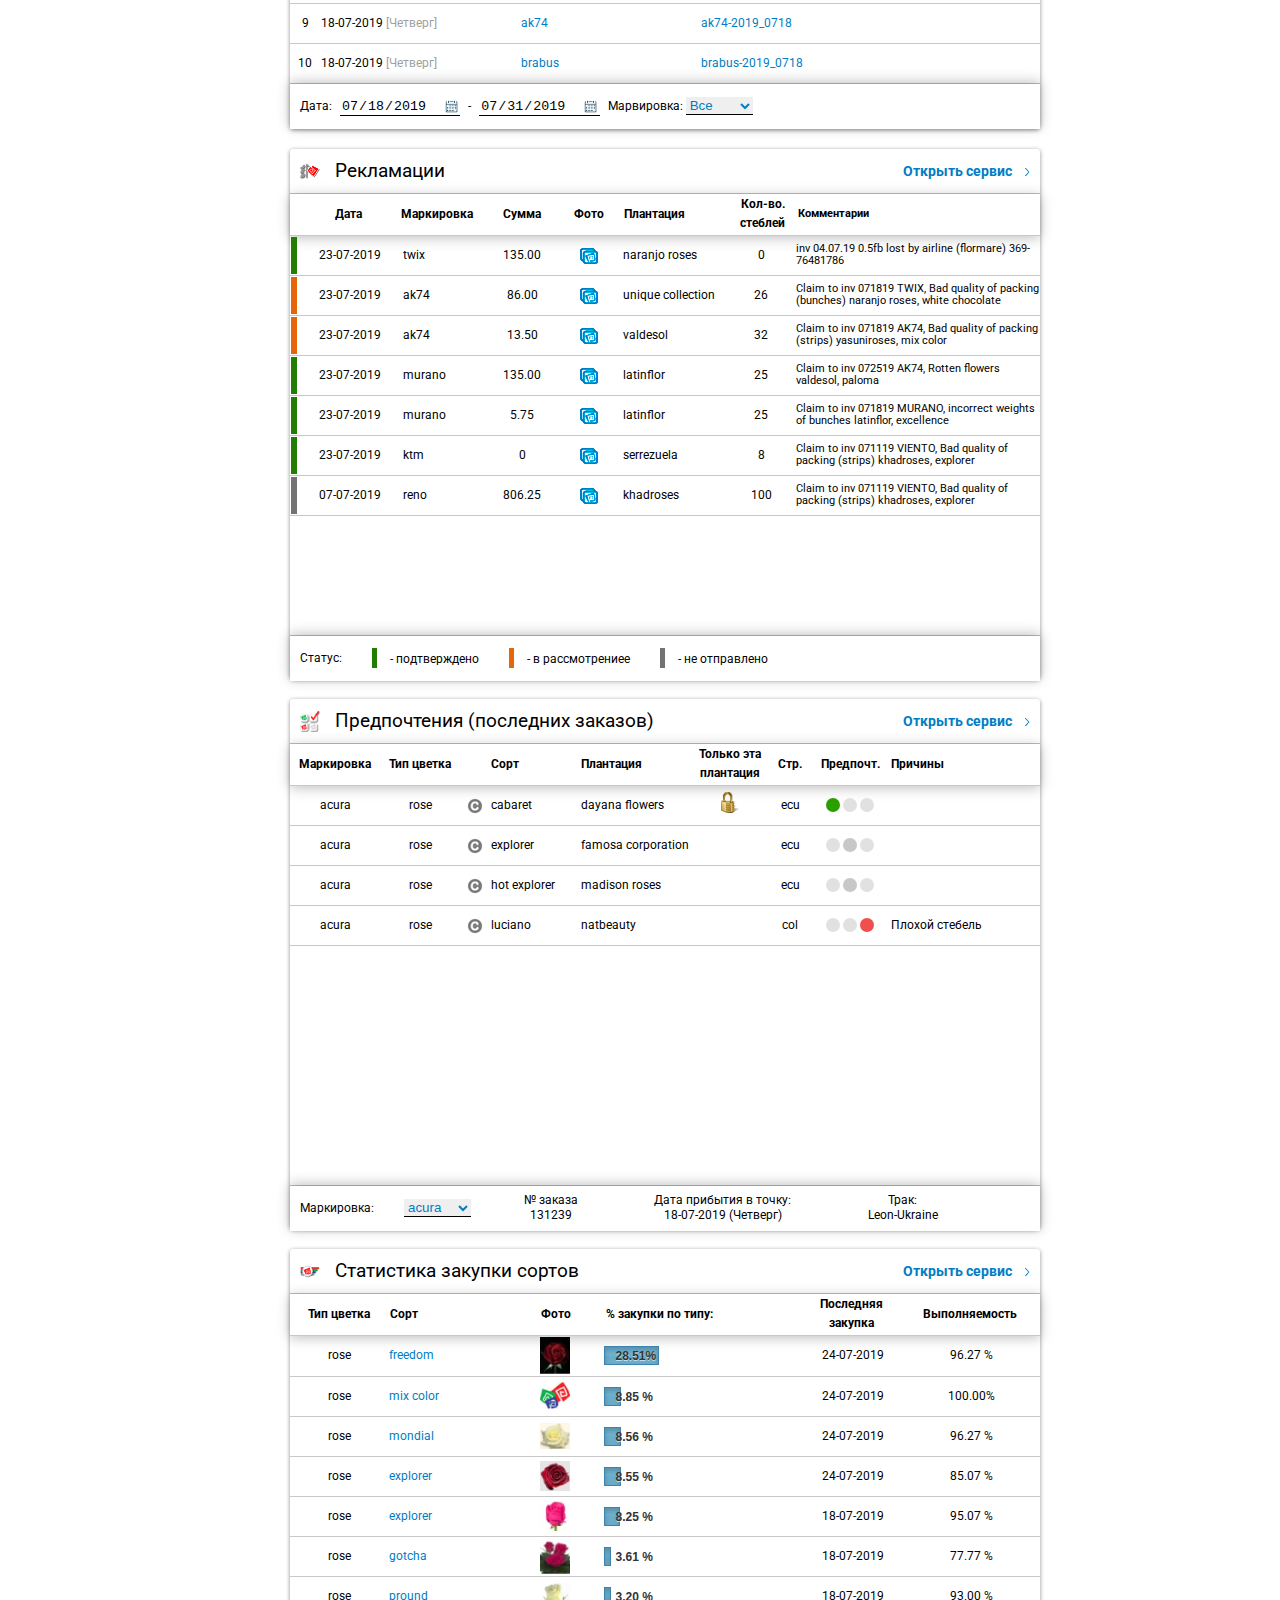
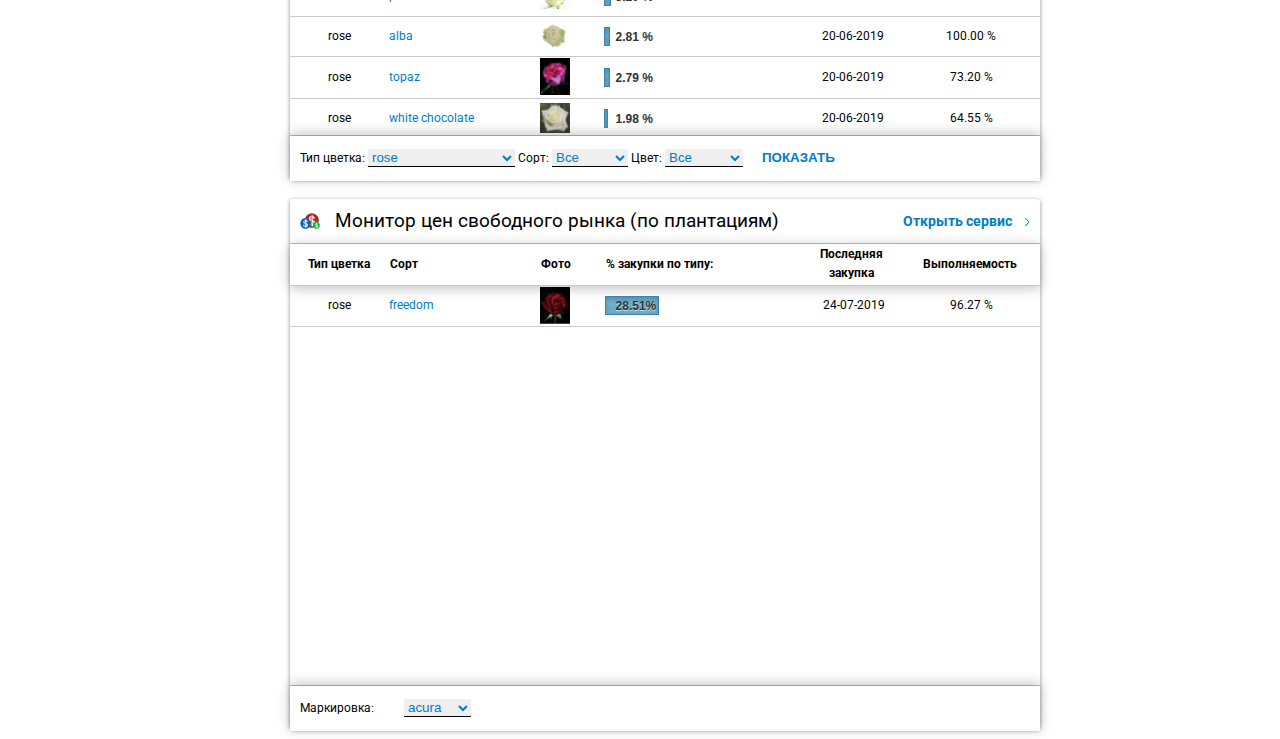
==== commit e689947e: "corected" ====
--- a/index.html
+++ b/index.html
@@ -937,9 +937,102 @@
                             </tr>
                       </tbody>
                   </table>
+                    <div class="note">
+                      <form id="">
+                          <label for="type">Тип цветка:</label>
+                                <select name="type" >
+                                       <option value="" selected >rose</option>
+                                       <option value="" >carnations</option>
+                                       <option value="" >carnations mini-spray</option>
+                                       <option value="" >gypsophilia</option>
+                                       <option value="" >alstromeria </option>
+                                       <option value="" >spray -roses</option>
+                                       <option value="" >callas</option>
+                                       <option value="" >...</option>
+                                </select>
+                                <label for="sort">Сорт:</label>
+                                <select name="sort" >
+                                       <option value="" selected >Все</option>
+                                       <option value="" >freedom</option>
+                                       <option value="" >explorer</option>
+                                       <option value="" >mondial</option>
+                                       <option value="" >topaz </option>
+                                       <option value="" >alba</option>
+                                       <option value="" >charmant</option>
+                                       <option value="" >...</option>
+                                </select>
+                                <label for="color">Цвет:</label>
+                                <select name="color" >
+                                       <option value="" selected >Все</option>
+                                       <option value="" >red</option>
+                                       <option value="" >white</option>
+                                       <option value="" >yellow</option>
+                                       <option value="" >pink </option>
+                                       <option value="" >pinch</option>
+                                       <option value="" >chocolate</option>
+                                       <option value="" >...</option>
+                                </select>
+                                <input type="submit" value="Показать">
+                      </form>
+                  </div>
               </div>
               <div class="table_service">
-    
+                  <div class="service_title">
+                      <div class="service_title-logo">
+                          <img src="img/icon/monitorPrise.png" alt="i">
+                          <h3>Монитор цен свободного рынка (по плантациям)</h3>
+                      </div>
+                      <div class="service_title-link">
+                          <a href="#">
+                              Открыть сервис
+                              <img src="img/icon/arrowRight.png" alt="i">
+                          </a>
+                      </div>
+                  </div>
+                  <table class="purchases_table">
+                        <thead>
+                            <tr class="title_table">
+                                <th class="type">Тип цветка</th>
+                                <th class="sort">Сорт</th>
+                                <th class="foto">Фото</th>
+                                <th class="purchases">% закупки по типу:</th>
+                                <th class="end_purchases">Последняя закупка</th>
+                                <th class="feasibility">Выполняемость </th>
+                            </tr>
+                        </thead>
+                        <tbody>
+                            <tr>
+                                <td class="type">rose</td>
+                                <td class="sort"><a href="#">freedom</a></td>
+                                <td class="foto"><a href="#"><img src="img/foto/freedom.png" alt="i"></a></td>
+                                <td class="purchases">
+                                    <div class="meter">
+                                        <span style="width:28.51%"></span>
+                                        <p>28.51%</p>
+                                    </div>
+                                </td>
+                                <td class="end_purchases">24-07-2019</td>
+                                <td class="feasibility">96.27 %</td>
+                            </tr>
+                      </tbody>
+                  </table>
+                  <div class="note">
+                      <div>Маркировка:</div>
+                         <div>
+                          <form id="">
+                              <select name="mark" >
+                                     <option value="acura" selected >acura</option>
+                                     <option value="audi" >audi</option>
+                                     <option value="an24" >an24</option>
+                                     <option value="ak47" >ak47</option>
+                                     <option value="toscana" >toscana</option>
+                                     <option value="reno" >reno</option>
+                                     <option value="ktm" >ktm</option>
+                                     <option value="..." >...</option>
+                              </select>
+                         </form>
+                        </div>
+                  </div>
               </div>
           </div>
            </div>
--- a/css/dashboard.css
+++ b/css/dashboard.css
@@ -330,6 +330,13 @@
       border: none;
       border-bottom: 1px solid #000;
       margin: 0 5px; }
+    .table_service .note input[type="submit"] {
+      background: #fff;
+      border: none;
+      font-weight: bold;
+      color: #007DC4;
+      text-transform: uppercase;
+      margin-left: 10px; }
   .table_service .online_table {
     border-spacing: 0;
     width: 100%;
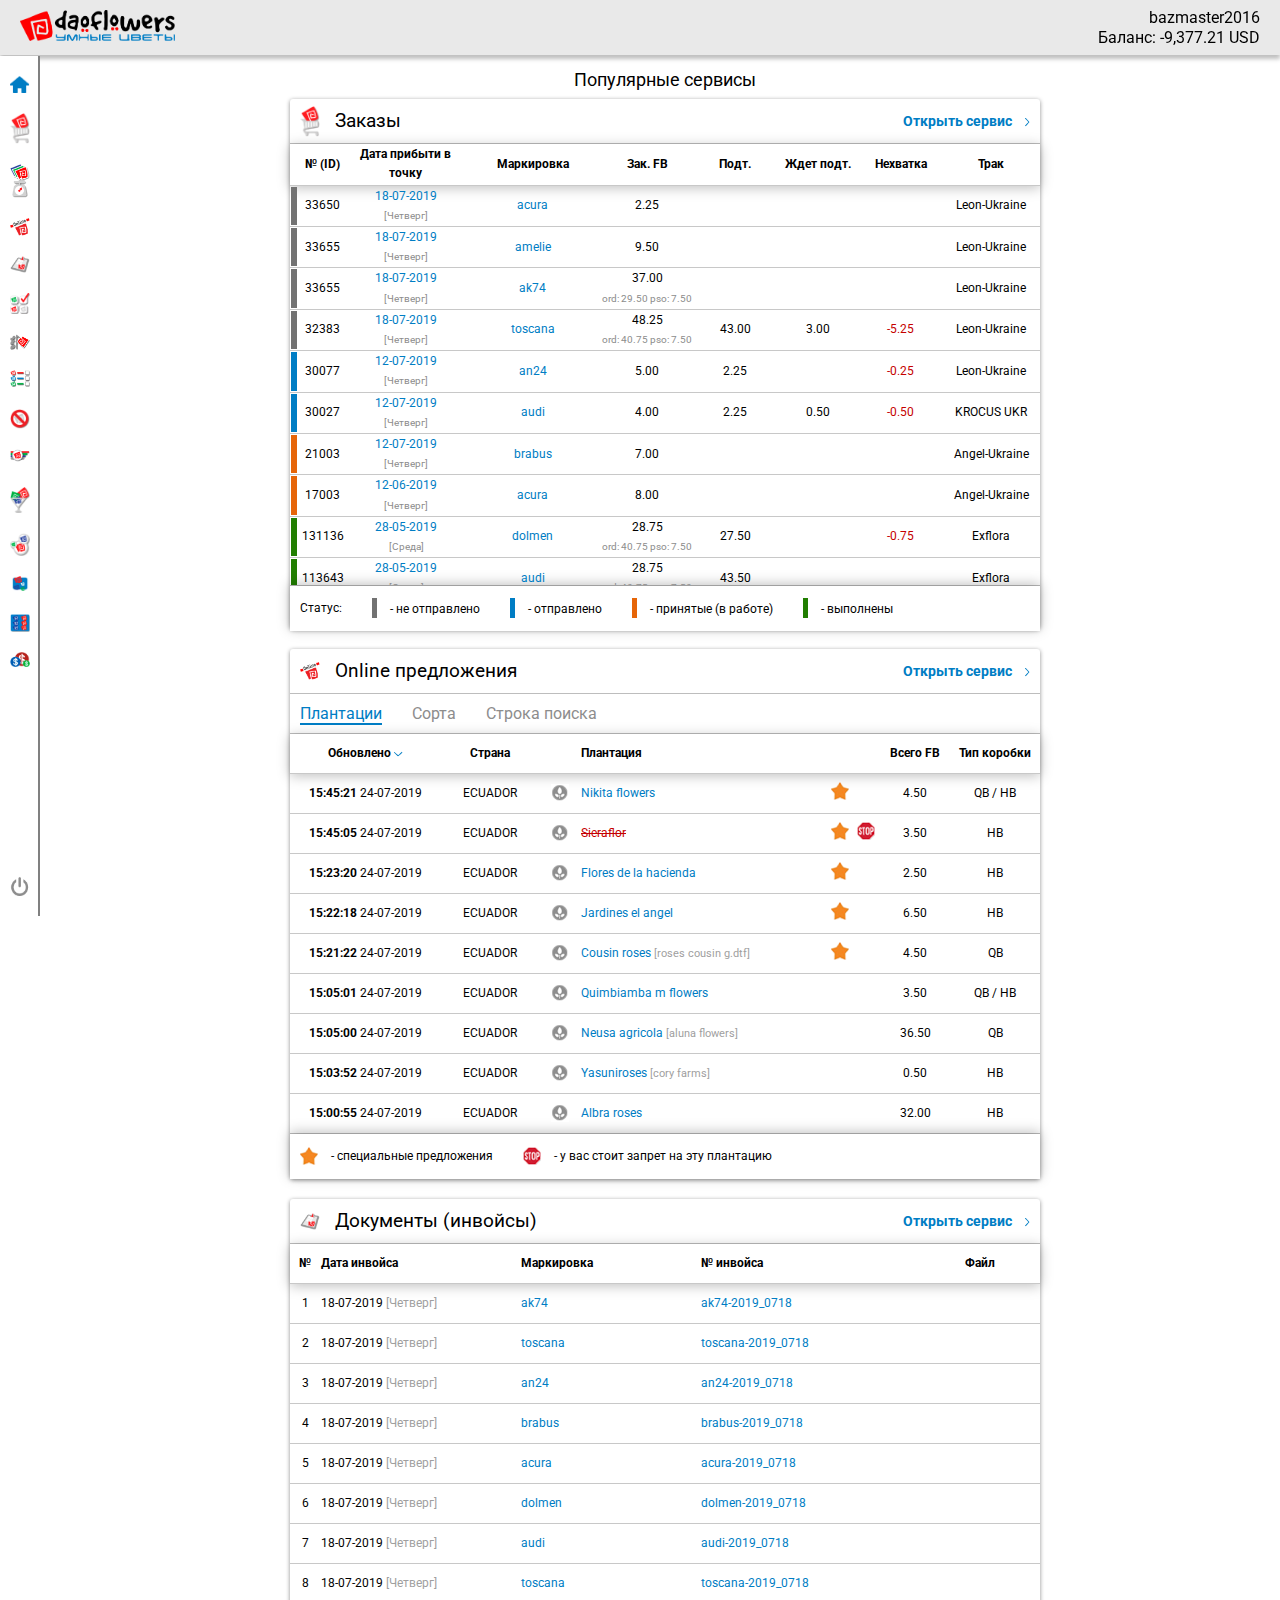
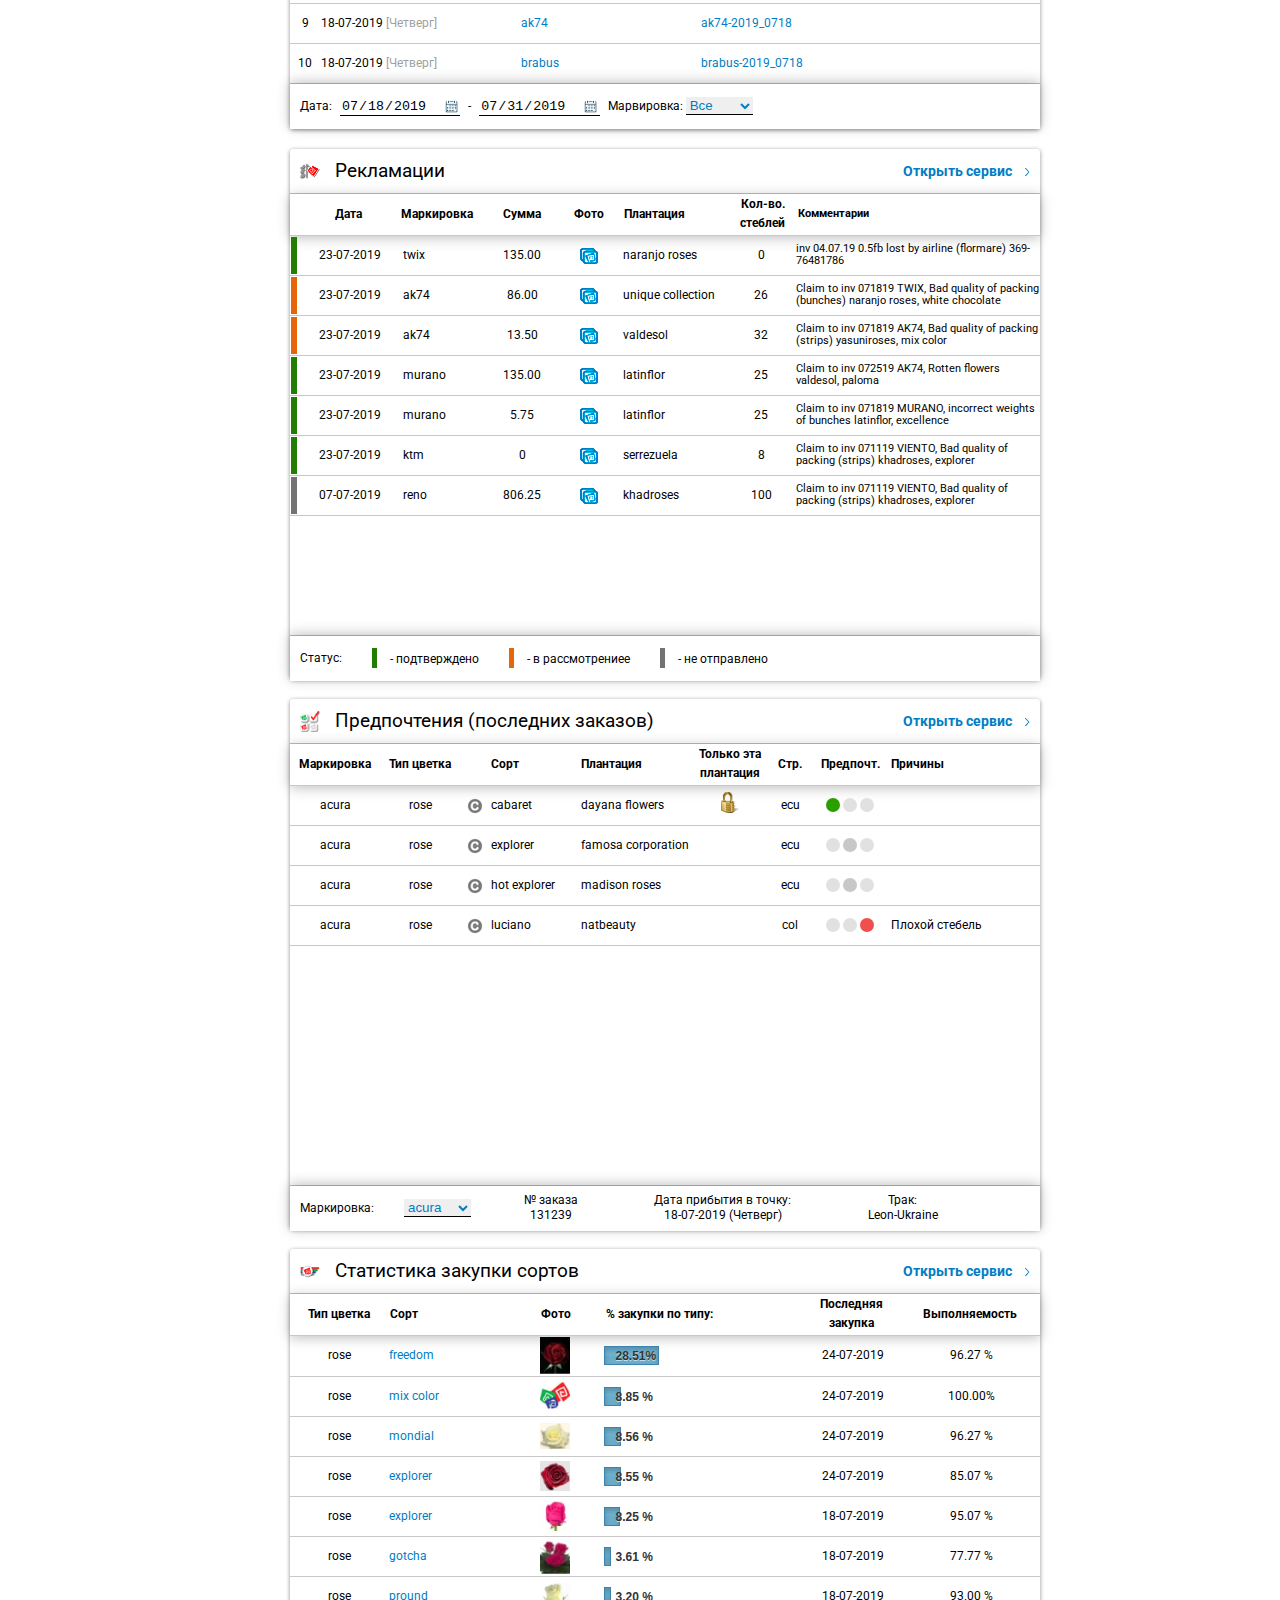
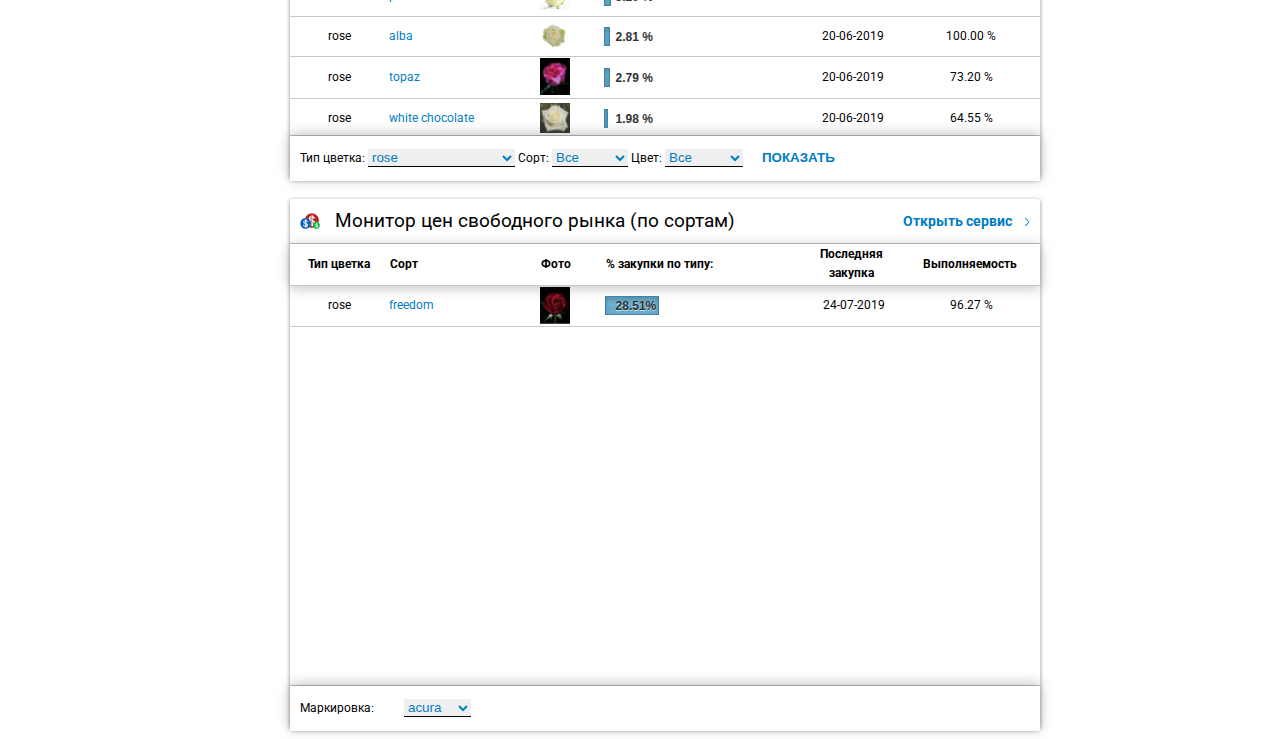
==== commit a081b427: "corected" ====
--- a/index.html
+++ b/index.html
@@ -29,7 +29,7 @@
           </div>
           <!---MAIN COMTENT --->
           <div class="service">
-             <h2>Сервисы</h2>
+             <h2>Популярные сервисы</h2>
               <div class="table_service">
                   <div class="service_title">
                       <div class="service_title-logo">
@@ -189,7 +189,6 @@
                       <div><img src="img/icon/done.png" alt="color"> - выполнены</div>
                   </div>
               </div>
-              
               <div class="table_service">
                   <div class="service_title">
                       <div class="service_title-logo">
@@ -316,7 +315,7 @@
                   <div class="service_title">
                       <div class="service_title-logo">
                           <img src="img/icon/doc.png" alt="i">
-                          <h3>Документы (инвойсы)</h3>
+                          <h3>Документы <span>(инвойсы)</span></h3>
                       </div>
                       <div class="service_title-link">
                           <a href="#">
@@ -602,7 +601,7 @@
                   <div class="service_title">
                       <div class="service_title-logo">
                           <img src="img/icon/costumerPref.png" alt="i">
-                          <h3>Предпочтения (последних заказов)</h3>
+                          <h3>Предпочтения <span>(последних заказов)</span></h3>
                       </div>
                       <div class="service_title-link">
                           <a href="#">
@@ -980,7 +979,7 @@
                   <div class="service_title">
                       <div class="service_title-logo">
                           <img src="img/icon/monitorPrise.png" alt="i">
-                          <h3>Монитор цен свободного рынка (по плантациям)</h3>
+                          <h3>Монитор цен свободного рынка <span>(по сортам)</span></h3>
                       </div>
                       <div class="service_title-link">
                           <a href="#">
--- a/css/dashboard.css
+++ b/css/dashboard.css
@@ -69,7 +69,8 @@
 
 .main-menu:hover, nav.main-menu.expanded {
   width: 200px;
-  overflow: visible; }
+  overflow-y: scroll;
+  overflow-x: hidden; }
 
 .main-menu {
   background: #fff;
@@ -80,7 +81,8 @@
   height: 95.5%;
   left: 0;
   width: 40px;
-  overflow: hidden;
+  overflow-y: scroll;
+  overflow-x: hidden;
   -webkit-transition: width .05s linear;
   transition: width .05s linear;
   -webkit-transform: translateZ(0) scale(1, 1);
--- a/css/media_dashboard.css
+++ b/css/media_dashboard.css
@@ -1,150 +1,101 @@
-@media only screen and (max-width: 724px) {
-    .dashboard_left-user .user_icon {
-        width: 50px;
-        height: 50px;
-        padding-top: 6%;
-    }
-    
-    .dashboard_left-user .user_info {
-        font-size: 12px;
-        display: inline-block;
-    }
-    .dashboard_left-user .user_info .user_balance {
-        margin-top: 20px;
-    }
-    .dashboard_left-user .user_btn {
-        font-size: 12px;
-    }
-    .dashboard {
-        grid-template-columns: 120px 1fr;
-    }
-    
-    #open-left {
+@media only screen and (max-height: 700px) {
+    .main-menu > ul.logout {
+        position: relative;
         margin-bottom: 30px;
+        margin-top: 30px;
     }
 }
 
 
-@media only screen and (max-width: 682px)  {
-    .dashboard_main .service_open_item .desc {
-        width: 150px;
-    }
-    .dashboard_main .service_open_item {
-        width: 220px;
-        margin-right: 5px;
-    }
-}
-
-@media only screen and (max-width: 650px) {
-    .dashboard_main .service_open_item .desc {
-        width: 200px;
+@media only screen and (max-width: 810px) {
+    .table_service .order_table .mark {
+        width: 100px;
     }
     
-    .dashboard_main .service_open_item {
-        width: 260px;
-        margin-right: 5px;
-    }
-    
-    .dashboard_main .service_open_item p {
-        font-size: 12px;
-    }
-}
-
-@media only screen and (max-width: 540px) {
-    .dashboard_header .logo img {
+    .table_service .order_table .mark_row {
         width: 100px;
     }
-    .dashboard_header .online_tp a {
-        font-size: 12px;
+    .table_service .pref_table .mark {
+        width: 90px;
+    }
+    .table_service .pref_table .comment {
+        width: 120px;
+    }
+    .table_service .note div {
+        margin-right: 10px;
     }
 
 }
 
-@media only screen and (max-width: 478px) {
+@media only screen and (max-width: 760px) {
+    .table_service .order_table .fbconf, .table_service .order_table .fbwait, .table_service .order_table .fbnon {
+        width: 75px;
+    }
+    .table_service .order_table .fbnon_row {
+        width: 75px;
+    }
+}
 
-    
-    .dashboard_main .service_open_item p {
+@media only screen and (max-width: 735px) {
+    .table_service .order_table,
+    .table_service .service_subtitle,
+    .table_service .online_table,
+    .table_service .doc_table,
+    .table_service .claims_table,
+    .table_service .pref_table,
+    .table_service .purchases_table {
         display: none;
     }
     
-    .dashboard_main .service_open_item .desc_other {
+    .table_service .note { 
         display: none;
     }
-
     
-    .dashboard_main .service_open_item {
-        width: 48%;
-        text-align: center;
+    .table_service {
+        height: 100%;
     }
     
-    .dashboard_main .service_open_item .item_img img {
-        margin: 0 auto;
+    .table_service .service_title .service_title-logo h3 span {
+        display: none;
     }
     
-    .dashboard_main .service_open {
-        justify-content: center;
-        align-items: center;
-        margin-top: 15px;
+    .header {
+        height: 35px;
     }
     
-    .dashboard_main .service_open_item .item_img {
-        float: none;
-        margin-right: 0;
-        height: 80px;
+    .main-menu { 
+        top: 35px;
     }
     
-    .dashboard_main .service_open_item h5 {
-        align-items: center;
-        width: 100%;
+    .header .logo img { 
+        width: 100px;
     }
     
-    .dashboard_main .service_open_item .desc {
-        width: 100%;
-        height: 30px;
+    .header .user { 
+        font-size: 12px;
+        line-height: 12px;
+    }
+
+
+} 
+
+@media only screen and (max-width: 645px) {
+    .table_service .service_title .service_title-logo h3 {
+        font-size: 14px;
     }
 }
 
-
-@media only screen and (max-width: 470px) {
-    
-    .dashboard_left-user .user_icon {
-        padding-top: 11%;
-        width: 30px;
-        height: 30px;
-        font-size: 16px;
-        padding-top: 6%;
-    }
-        
-    .dashboard {
-        grid-template-columns: 80px 1fr;
-        grid-template-rows: 50px calc(100% - 50px);
+@media only screen and (max-width: 475px) {
+    .table_service .service_title .service_title-logo {
+        width: 50%;
     }
     
-    .dashboard_left-user .user_info {
-        padding: 5px 10px;
-        font-size: 8px;
+    .table_service .service_title {
+        height: 60px;
     }
     
-    .dashboard_left-user .user_info .user_date {
-        font-size: 8px;
+    .service { 
+        margin-top: 50px;
     }
-    
-    .dashboard_main {
-        padding: 20px 10px;
-    }
-    
-    .burger_menu a {
-        font-size: 12px;
-    }
-    
-    .dashboard_left-user .user_btn {
-        font-size: 10px;
-        bottom: -10px;
-    }
-    
-    .snap-drawer {
-        background: #414141;
-        width: 200px;
-    }
-}
-    +
+}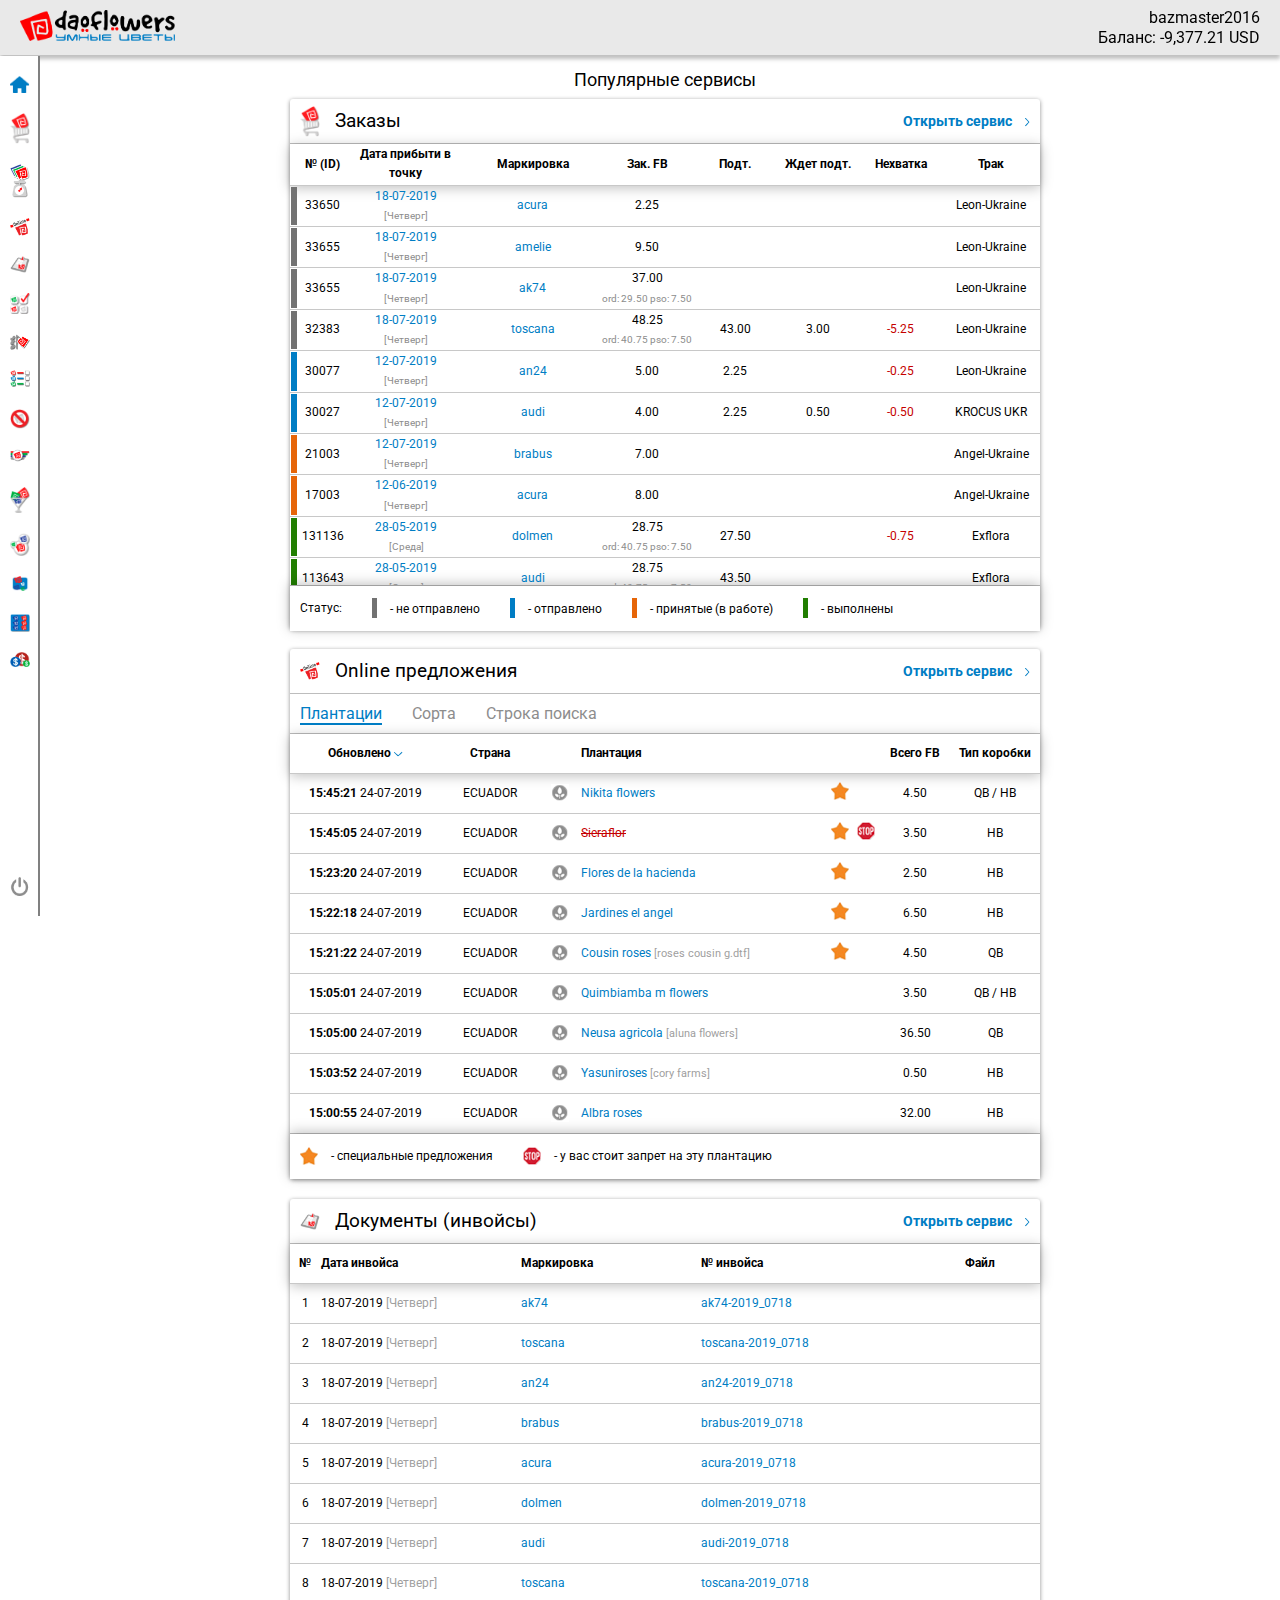
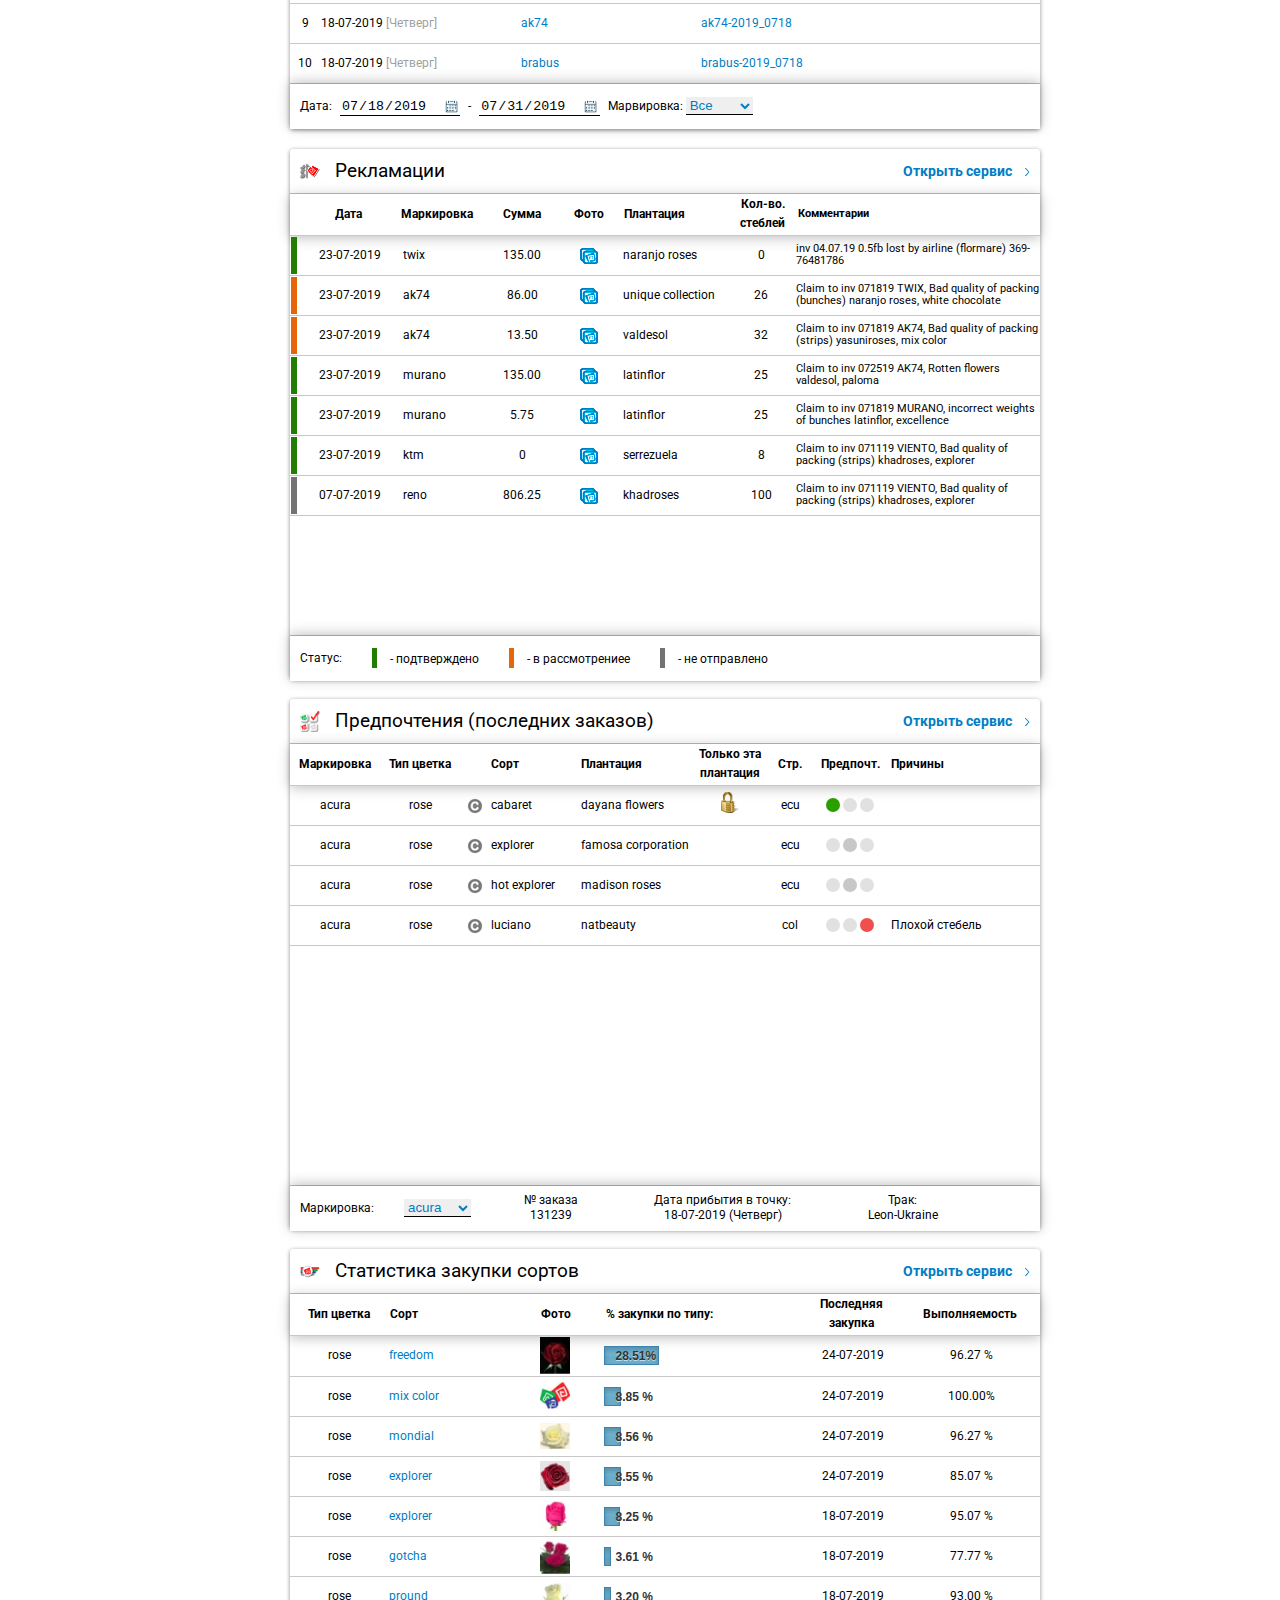
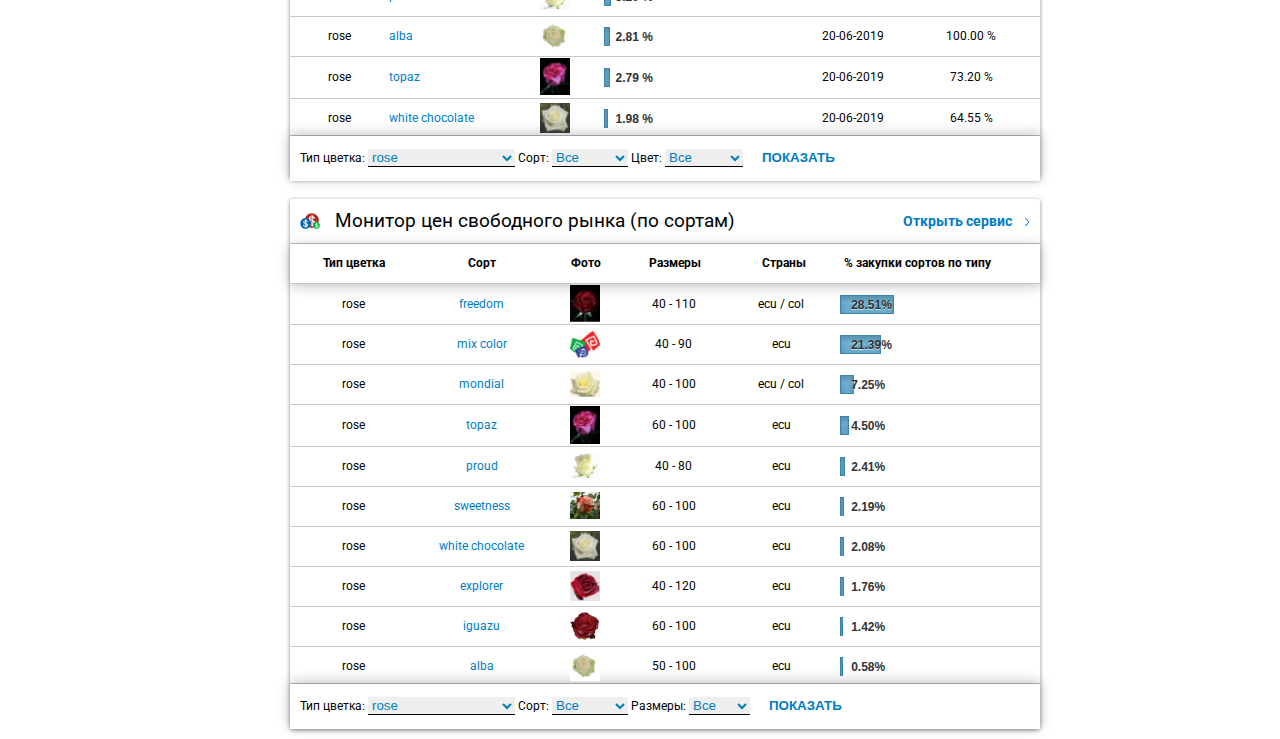
==== commit a014ccea: "corected" ====
--- a/index.html
+++ b/index.html
@@ -988,15 +988,15 @@
                           </a>
                       </div>
                   </div>
-                  <table class="purchases_table">
+                  <table class="monitor_price_table">
                         <thead>
                             <tr class="title_table">
                                 <th class="type">Тип цветка</th>
                                 <th class="sort">Сорт</th>
                                 <th class="foto">Фото</th>
-                                <th class="purchases">% закупки по типу:</th>
-                                <th class="end_purchases">Последняя закупка</th>
-                                <th class="feasibility">Выполняемость </th>
+                                <th class="size">Размеры</th>
+                                <th class="country">Страны</th>
+                                <th class="purchases">% закупки сортов по типу</th>
                             </tr>
                         </thead>
                         <tbody>
@@ -1004,33 +1004,171 @@
                                 <td class="type">rose</td>
                                 <td class="sort"><a href="#">freedom</a></td>
                                 <td class="foto"><a href="#"><img src="img/foto/freedom.png" alt="i"></a></td>
+                                <td class="size">40 - 110</td>
+                                <td class="country">ecu / col</td>
                                 <td class="purchases">
                                     <div class="meter">
                                         <span style="width:28.51%"></span>
                                         <p>28.51%</p>
                                     </div>
                                 </td>
-                                <td class="end_purchases">24-07-2019</td>
-                                <td class="feasibility">96.27 %</td>
+                            </tr>
+                            <tr>
+                                <td class="type">rose</td>
+                                <td class="sort"><a href="#">mix color</a></td>
+                                <td class="foto"><a href="#"><img src="img/foto/no_foto.png" alt="i"></a></td>
+                                <td class="size">40 - 90</td>
+                                <td class="country">ecu</td>
+                                <td class="purchases">
+                                    <div class="meter">
+                                        <span style="width:21.39%"></span>
+                                        <p>21.39%</p>
+                                    </div>
+                                </td>
+                            </tr>
+                            <tr>
+                                <td class="type">rose</td>
+                                <td class="sort"><a href="#">mondial</a></td>
+                                <td class="foto"><a href="#"><img src="img/foto/mondial.png" alt="i"></a></td>
+                                <td class="size">40 - 100</td>
+                                <td class="country">ecu / col</td>
+                                <td class="purchases">
+                                    <div class="meter">
+                                        <span style="width:7.25%"></span>
+                                        <p>7.25%</p>
+                                    </div>
+                                </td>
+                            </tr>
+                            <tr>
+                                <td class="type">rose</td>
+                                <td class="sort"><a href="#">topaz</a></td>
+                                <td class="foto"><a href="#"><img src="img/foto/topaz.png" alt="i"></a></td>
+                                <td class="size">60 - 100</td>
+                                <td class="country">ecu</td>
+                                <td class="purchases">
+                                    <div class="meter">
+                                        <span style="width:4.50%"></span>
+                                        <p>4.50%</p>
+                                    </div>
+                                </td>
+                            </tr>
+                            <tr>
+                                <td class="type">rose</td>
+                                <td class="sort"><a href="#">proud</a></td>
+                                <td class="foto"><a href="#"><img src="img/foto/proud.png" alt="i"></a></td>
+                                <td class="size">40 - 80</td>
+                                <td class="country">ecu</td>
+                                <td class="purchases">
+                                    <div class="meter">
+                                        <span style="width:2.41%"></span>
+                                        <p>2.41%</p>
+                                    </div>
+                                </td>
+                            </tr>
+                            <tr>
+                                <td class="type">rose</td>
+                                <td class="sort"><a href="#">sweetness</a></td>
+                                <td class="foto"><a href="#"><img src="img/foto/sweetness.jpg" alt="i"></a></td>
+                                <td class="size">60 - 100</td>
+                                <td class="country">ecu</td>
+                                <td class="purchases">
+                                    <div class="meter">
+                                        <span style="width:2.19%"></span>
+                                        <p>2.19%</p>
+                                    </div>
+                                </td>
+                            </tr>
+                            <tr>
+                                <td class="type">rose</td>
+                                <td class="sort"><a href="#">white chocolate</a></td>
+                                <td class="foto"><a href="#"><img src="img/foto/white_chocolate.png" alt="i"></a></td>
+                                <td class="size">60 - 100</td>
+                                <td class="country">ecu</td>
+                                <td class="purchases">
+                                    <div class="meter">
+                                        <span style="width:2.08%"></span>
+                                        <p>2.08%</p>
+                                    </div>
+                                </td>
+                            </tr>
+                            <tr>
+                                <td class="type">rose</td>
+                                <td class="sort"><a href="#">explorer</a></td>
+                                <td class="foto"><a href="#"><img src="img/foto/explorer.png" alt="i"></a></td>
+                                <td class="size">40 - 120</td>
+                                <td class="country">ecu</td>
+                                <td class="purchases">
+                                    <div class="meter">
+                                        <span style="width:1.76%"></span>
+                                        <p>1.76%</p>
+                                    </div>
+                                </td>
+                            </tr>
+                            <tr>
+                                <td class="type">rose</td>
+                                <td class="sort"><a href="#">iguazu</a></td>
+                                <td class="foto"><a href="#"><img src="img/foto/iguazu.jpg" alt="i"></a></td>
+                                <td class="size">60 - 100</td>
+                                <td class="country">ecu</td>
+                                <td class="purchases">
+                                    <div class="meter">
+                                        <span style="width:1.42%"></span>
+                                        <p>1.42%</p>
+                                    </div>
+                                </td>
+                            </tr>
+                            <tr>
+                                <td class="type">rose</td>
+                                <td class="sort"><a href="#">alba</a></td>
+                                <td class="foto"><a href="#"><img src="img/foto/alba.png" alt="i"></a></td>
+                                <td class="size">50 - 100</td>
+                                <td class="country">ecu</td>
+                                <td class="purchases">
+                                    <div class="meter">
+                                        <span style="width:1.42%"></span>
+                                        <p>0.58%</p>
+                                    </div>
+                                </td>
                             </tr>
                       </tbody>
                   </table>
                   <div class="note">
-                      <div>Маркировка:</div>
-                         <div>
-                          <form id="">
-                              <select name="mark" >
-                                     <option value="acura" selected >acura</option>
-                                     <option value="audi" >audi</option>
-                                     <option value="an24" >an24</option>
-                                     <option value="ak47" >ak47</option>
-                                     <option value="toscana" >toscana</option>
-                                     <option value="reno" >reno</option>
-                                     <option value="ktm" >ktm</option>
-                                     <option value="..." >...</option>
-                              </select>
-                         </form>
-                        </div>
+                      <form id="">
+                          <label for="type">Тип цветка:</label>
+                                <select name="type" >
+                                       <option value="" selected >rose</option>
+                                       <option value="" >carnations</option>
+                                       <option value="" >carnations mini-spray</option>
+                                       <option value="" >gypsophilia</option>
+                                       <option value="" >alstromeria </option>
+                                       <option value="" >spray -roses</option>
+                                       <option value="" >callas</option>
+                                       <option value="" >...</option>
+                                </select>
+                                <label for="sort">Сорт:</label>
+                                <select name="sort" >
+                                       <option value="" selected >Все</option>
+                                       <option value="" >freedom</option>
+                                       <option value="" >explorer</option>
+                                       <option value="" >mondial</option>
+                                       <option value="" >topaz </option>
+                                       <option value="" >alba</option>
+                                       <option value="" >charmant</option>
+                                       <option value="" >...</option>
+                                </select>
+                                <label for="color">Размеры:</label>
+                                <select name="color" >
+                                       <option value="" selected >Все</option>
+                                       <option value="" >40</option>
+                                       <option value="" >40 / 60</option>
+                                       <option value="" >60</option>
+                                       <option value="" >60 / 70 </option>
+                                       <option value="" >70</option>
+                                       <option value="" >60 / 80</option>
+                                       <option value="" >...</option>
+                                </select>
+                                <input type="submit" value="Показать">
+                      </form>
                   </div>
               </div>
           </div>
--- a/css/dashboard.css
+++ b/css/dashboard.css
@@ -614,72 +614,109 @@
       .table_service .purchases_table .foto img {
         width: 30px;
         margin-bottom: -5px; }
-    .table_service .purchases_table .purchases {
-      width: 200px;
-      text-align: left; }
-      .table_service .purchases_table .purchases div.meter {
-        position: relative;
-        width: 190px;
-        height: 19px;
-        /* viewing purposes */
-        /* viewing purposes */ }
-      .table_service .purchases_table .purchases div.meter span {
-        display: block;
-        height: 100%;
-        animation: grower 1s linear;
-        -moz-animation: grower 1s linear;
-        -webkit-animation: grower 1s linear;
-        -o-animation: grower 1s linear;
-        position: relative;
-        top: 0px;
-        left: -1px;
-        -webkit-box-shadow: inset 0px 3px 5px 0px rgba(0, 0, 0, 0.2);
-        -moz-box-shadow: inset 0px 3px 5px 0px rgba(0, 0, 0, 0.2);
-        box-shadow: inset 0px 3px 5px 0px rgba(0, 0, 0, 0.2);
-        border: 1px solid #3c84ad;
-        background: #6eb2d1;
-        -webkit-background-size: 45px 45px;
-        -moz-background-size: 45px 45px;
-        -o-background-size: 45px 45px;
-        background-size: 45px 45px; }
-      .table_service .purchases_table .purchases div.meter span:before {
-        content: '';
-        display: block;
-        width: 100%;
-        height: 50%;
-        position: relative;
-        top: 50%;
-        background: rgba(0, 0, 0, 0.03); }
-      .table_service .purchases_table .purchases div.meter p {
-        position: absolute;
-        top: -2px;
-        margin: 0 10px;
-        line-height: 25px;
-        font-family: 'Helvetica';
-        font-weight: bold;
-        -webkit-font-smoothing: antialised;
-        font-size: 12px;
-        color: #333;
-        text-shadow: 0 1px rgba(255, 255, 255, 0.6); }
-
-@keyframes grower {
-  0% {
-    width: 0%; } }
-
-@-moz-keyframes grower {
-  0% {
-    width: 0%; } }
-
-@-webkit-keyframes grower {
-  0% {
-    width: 0%; } }
-
-@-o-keyframes grower {
-  0% {
-    width: 0%; } }
     .table_service .purchases_table .end_purchases {
       width: 100px; }
     .table_service .purchases_table .feasibility {
       width: 140px; }
+  .table_service .purchases {
+    width: 200px;
+    text-align: left; }
+    .table_service .purchases div.meter {
+      position: relative;
+      width: 190px;
+      height: 19px;
+      /* viewing purposes */
+      /* viewing purposes */ }
+    .table_service .purchases div.meter span {
+      display: block;
+      height: 100%;
+      animation: grower 1s linear;
+      -moz-animation: grower 1s linear;
+      -webkit-animation: grower 1s linear;
+      -o-animation: grower 1s linear;
+      position: relative;
+      top: 0px;
+      left: -1px;
+      -webkit-box-shadow: inset 0px 3px 5px 0px rgba(0, 0, 0, 0.2);
+      -moz-box-shadow: inset 0px 3px 5px 0px rgba(0, 0, 0, 0.2);
+      box-shadow: inset 0px 3px 5px 0px rgba(0, 0, 0, 0.2);
+      border: 1px solid #3c84ad;
+      background: #6eb2d1;
+      -webkit-background-size: 45px 45px;
+      -moz-background-size: 45px 45px;
+      -o-background-size: 45px 45px;
+      background-size: 45px 45px; }
+    .table_service .purchases div.meter span:before {
+      content: '';
+      display: block;
+      width: 100%;
+      height: 50%;
+      position: relative;
+      top: 50%;
+      background: rgba(0, 0, 0, 0.03); }
+    .table_service .purchases div.meter p {
+      position: absolute;
+      top: -2px;
+      margin: 0 10px;
+      line-height: 25px;
+      font-family: 'Helvetica';
+      font-weight: bold;
+      -webkit-font-smoothing: antialised;
+      font-size: 12px;
+      color: #333;
+      text-shadow: 0 1px rgba(255, 255, 255, 0.6); }
+
+@keyframes grower {
+  0% {
+    width: 0%; } }
+
+@-moz-keyframes grower {
+  0% {
+    width: 0%; } }
+
+@-webkit-keyframes grower {
+  0% {
+    width: 0%; } }
+
+@-o-keyframes grower {
+  0% {
+    width: 0%; } }
+  .table_service .monitor_price_table {
+    border-spacing: 0;
+    width: 100%;
+    font-size: 12px;
+    text-align: center; }
+    .table_service .monitor_price_table thead {
+      display: block;
+      text-align: center; }
+    .table_service .monitor_price_table tbody {
+      display: block;
+      height: 400px;
+      overflow-y: auto;
+      overflow-x: hidden;
+      border-bottom: 1px solid #BDBDBD; }
+    .table_service .monitor_price_table td, .table_service .monitor_price_table th {
+      height: 40px;
+      border-bottom: 1px solid #C8C8C8; }
+    .table_service .monitor_price_table tr:hover {
+      box-shadow: 0px 2px 12px rgba(0, 0, 0, 0.25); }
+    .table_service .monitor_price_table .title_table {
+      box-shadow: 0px 2px 12px rgba(0, 0, 0, 0.25); }
+    .table_service .monitor_price_table a {
+      color: #007DC4;
+      text-decoration: none; }
+    .table_service .monitor_price_table .type {
+      width: 130px; }
+    .table_service .monitor_price_table .sort {
+      width: 130px; }
+    .table_service .monitor_price_table .foto {
+      width: 80px; }
+      .table_service .monitor_price_table .foto img {
+        width: 30px;
+        margin-bottom: -5px; }
+    .table_service .monitor_price_table .size {
+      width: 100px; }
+    .table_service .monitor_price_table .country {
+      width: 120px; }
 
 /*# sourceMappingURL=dashboard.css.map */
--- a/css/media_dashboard.css
+++ b/css/media_dashboard.css
@@ -43,7 +43,8 @@
     .table_service .doc_table,
     .table_service .claims_table,
     .table_service .pref_table,
-    .table_service .purchases_table {
+    .table_service .purchases_table,
+    .table_service .monitor_price_table{
         display: none;
     }
     
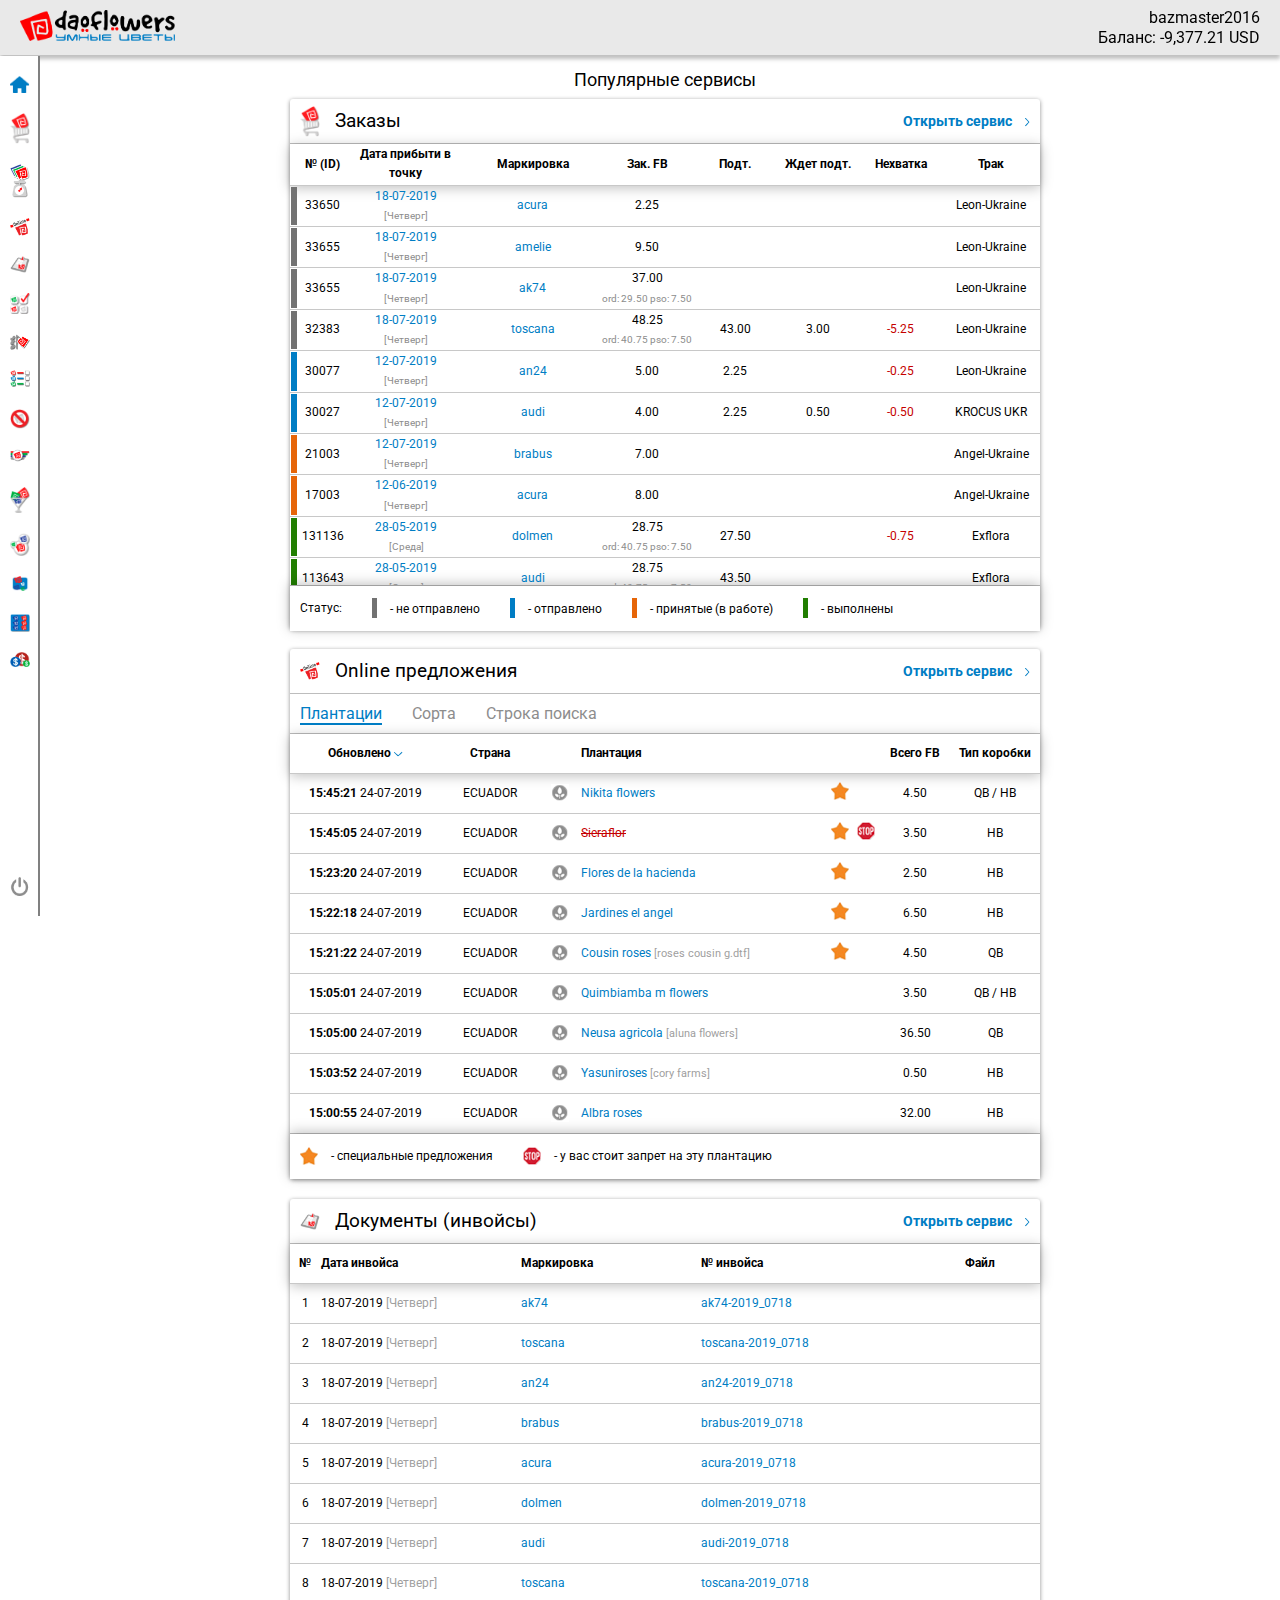
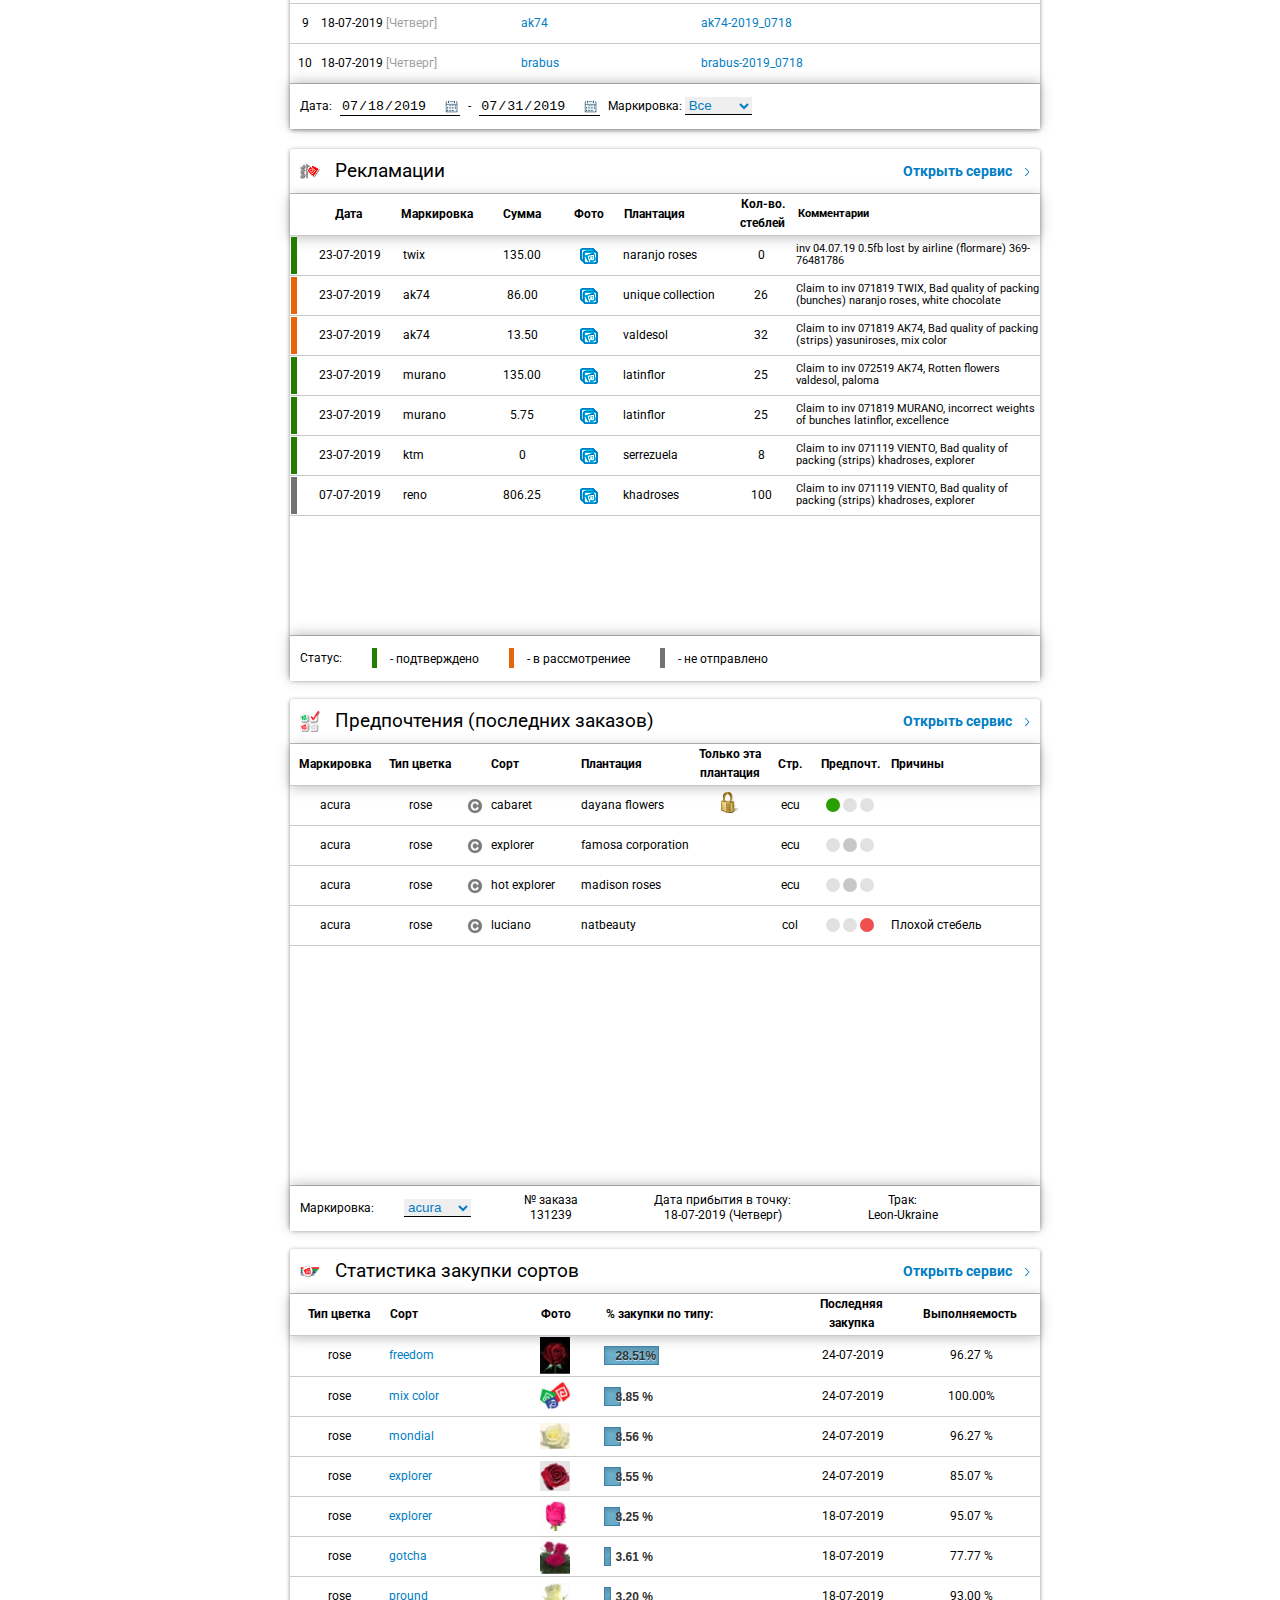
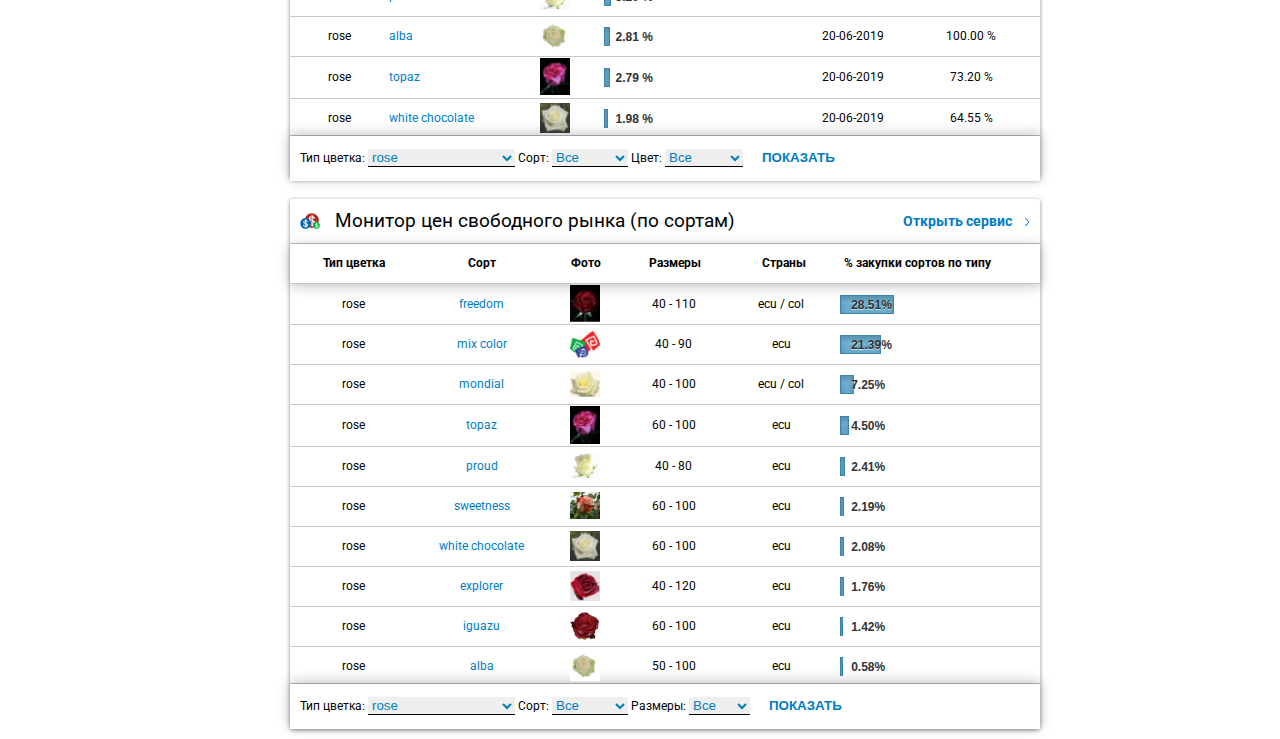
==== commit 75aa88c0: "corected" ====
--- a/index.html
+++ b/index.html
@@ -37,7 +37,7 @@
                           <h3>Заказы</h3>
                       </div>
                       <div class="service_title-link">
-                          <a href="#">
+                          <a href="module_zakaz/index.html">
                               Открыть сервис
                               <img src="img/icon/arrowRight.png" alt="i">
                           </a>
@@ -476,7 +476,7 @@
                           <input type="date" id="start" name="trip-start" data-date-format="dd.mm.YYYY" value="2019-07-18">
                           <label for="end">-</label>
                           <input type="date" id="end" name="trip-end" data-date-format="dd.mm.YYYY" value="2019-07-31">
-                          <label for="mark">Марвировка:</label>
+                          <label for="mark">Маркировка:</label>
                           <select name="mark" id="mark">
                                 <option value="acura">acura</option>
                                 <option value="acura" selected >Все</option>
